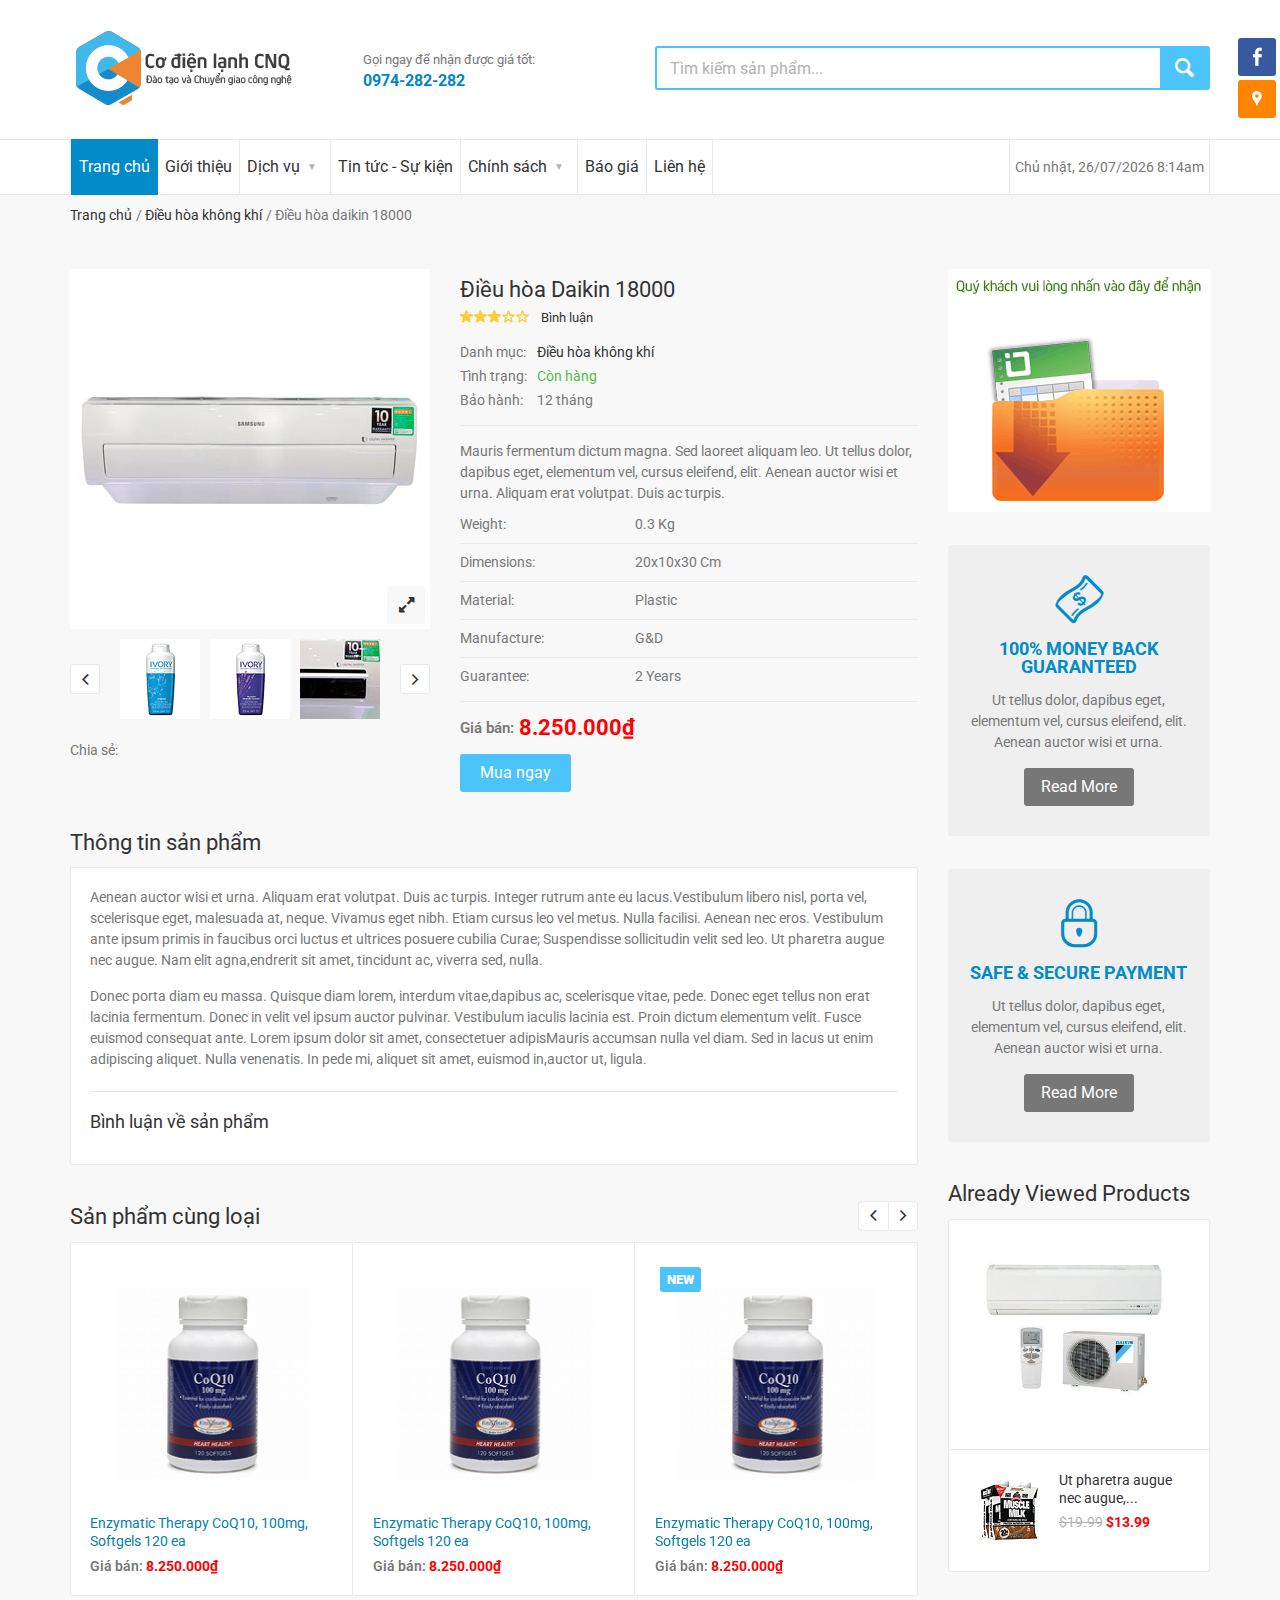
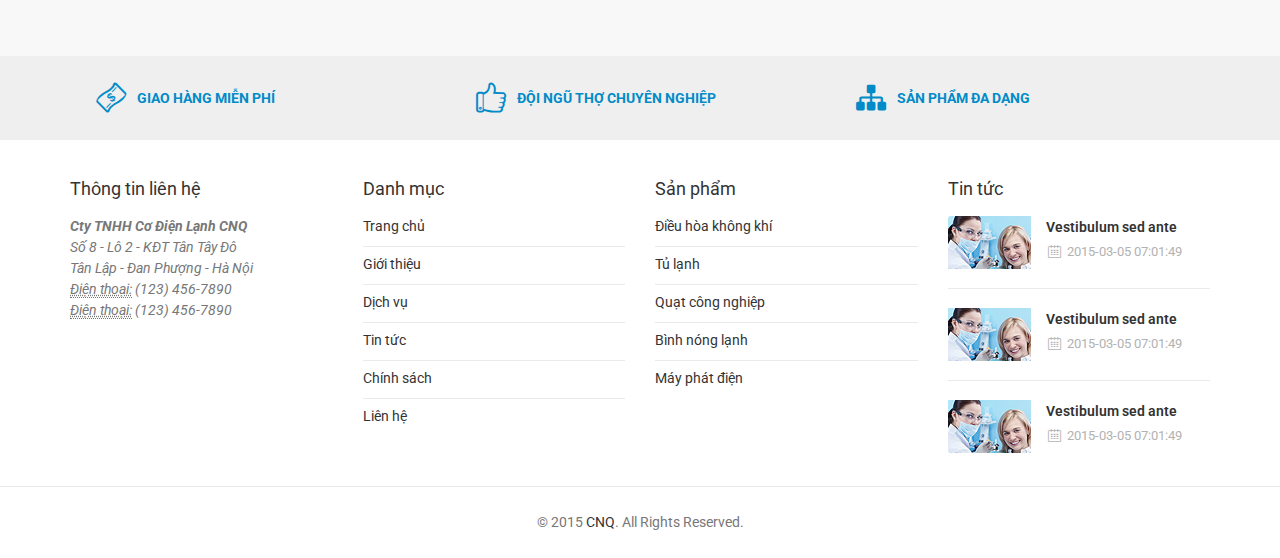
==== product.html @ ca193f4f "update" ====
<!doctype html>
<html lang="en">
    <head>
        <!-- Basic page needs
        ============================================ -->
        <title>Cơ điện lạnh CNQ | Home</title>
        <meta charset="utf-8">
        <meta name="author" content="">
        <meta name="description" content="">
        <meta name="keywords" content="">

        <!-- Mobile specific metas
        ============================================ -->
        <meta name="viewport" content="width=device-width, initial-scale=1.0, maximum-scale=1.0, user-scalable=no">

        <!-- Favicon
        ============================================ -->
        <link rel="shortcut icon" type="image/x-icon" href="images/fav_icon.ico">

        <!-- Google web fonts
        ============================================ -->
        <link href='http://fonts.googleapis.com/css?family=Roboto:400,400italic,300,300italic,700,700italic,900,900italic' rel='stylesheet' type='text/css'>

        <!-- Libs CSS
        ============================================ -->
        <link rel="stylesheet" href="css/animate.css">
        <link rel="stylesheet" href="css/bootstrap.min.css">

        <!-- Theme CSS
        ============================================ -->
        <link rel="stylesheet" href="js/rs-plugin/css/settings.css">
        <link rel="stylesheet" href="js/owlcarousel/owl.carousel.css">
        <link rel="stylesheet" href="js/arcticmodal/jquery.arcticmodal.css">
        <link rel="stylesheet" href="js/fancybox/source/jquery.fancybox.css">
        <link rel="stylesheet" href="js/fancybox/source/helpers/jquery.fancybox-thumbs.css">
        <link rel="stylesheet" href="js/arcticmodal/jquery.arcticmodal.css">
        <link rel="stylesheet" href="js/owlcarousel/owl.carousel.css">
        <link rel="stylesheet" href="css/style.css">
        <link rel="stylesheet" href="css/fontello.css">
        <!-- JS Libs
        ============================================ -->
        <script src="js/jquery-2.1.1.min.js"></script>
        <script src="js/queryloader2.min.js"></script>

        <script src="js/modernizr.js"></script>

        <!-- Old IE stylesheet
        ============================================ -->
        <!--[if lte IE 9]>
                <link rel="stylesheet" type="text/css" href="css/oldie.css">
        <![endif]-->
    </head>
    <body class="front_page promo_popup">
        <!-- - - - - - - - - - - - - - Cookie Message - - - - - - - - - - - - - - - - -->
        <!--		<div class="cookie_message">
                                <div class="container">
                                        <div class="on_the_sides">
                                                <div class="left_side">Please note this website requires cookies in order to function correctly, they do not store any specific information about your personally.</div>
                                                <div class="right_side">
                                                        <div class="buttons_row">
                                                                <a href="#" class="button_blue accept_cookie">Accept Cookies</a>
                                                                <a href="#" class="button_dark_grey">Read More</a>
                                                        </div>
                                                </div>
                                        </div>
                                </div>
                        </div>-->
        <!-- - - - - - - - - - - - - - End of Cookie Message - - - - - - - - - - - - - - - - -->
        <!-- - - - - - - - - - - - - - Old ie alert message - - - - - - - - - - - - - - - - -->
        <!--[if lt IE 9]>
                <div class="ie_alert_message">
                        <div class="container">
                                <div class="on_the_sides">
                                        <div class="left_side">
                                                <i class="icon-attention-5"></i> <span class="bold">Attention!</span> This page may not display correctly. You are using an outdated version of Internet Explorer. For a faster, safer browsing experience.</span>
                                        </div>
                                        <div class="right_side">
                                                <a target="_blank" href="http://windows.microsoft.com/en-US/internet-explorer/products/ie/home?ocid=ie6_countdown_bannercode" class="button_black">Update Now!</a>
                                        </div>
                                </div>
                        </div>
                </div>
        <![endif]-->
        <!-- - - - - - - - - - - - - - End of old ie alert message - - - - - - - - - - - - - - - - -->
        <!-- - - - - - - - - - - - - - Main Wrapper - - - - - - - - - - - - - - - - -->
        <div class="wide_layout">
            <!-- - - - - - - - - - - - - - Header - - - - - - - - - - - - - - - - -->
            <header id="header" class="type_6">
                <!-- - - - - - - - - - - - - - Bottom part - - - - - - - - - - - - - - - - -->
                <div class="bottom_part">
                    <div class="container">
                        <div class="row">
                            <div class="main_header_row">
                                <div class="col-sm-3">
                                    <!-- - - - - - - - - - - - - - Logo - - - - - - - - - - - - - - - - -->
                                    <a href="index.html" class="logo">
                                        <img src="images/logo.png" alt="">
                                    </a>
                                    <!-- - - - - - - - - - - - - - End of logo - - - - - - - - - - - - - - - - -->
                                </div><!--/ [col]-->
                                <div class="col-sm-3">
                                    <!-- - - - - - - - - - - - - - Call to action - - - - - - - - - - - - - - - - -->
                                    <div class="call_us">
                                        <span>Gọi ngay để nhận được giá tốt:</span> <b>0974-282-282</b>
                                    </div><!--/ .call_us-->
                                    <!-- - - - - - - - - - - - - - End call to action - - - - - - - - - - - - - - - - -->
                                </div><!--/ [col]-->
                                <div class="col-sm-6">
                                    <!-- - - - - - - - - - - - - - Search form - - - - - - - - - - - - - - - - -->
                                    <form class="clearfix search">
                                        <input type="text" name="" tabindex="1" placeholder="Tìm kiếm sản phẩm..." class="alignleft">
                                        <div class="search_category alignleft"></div>
                                        <button class="button_blue def_icon_btn alignleft"></button>
                                    </form><!--/ #search-->
                                    <!-- - - - - - - - - - - - - - End search form - - - - - - - - - - - - - - - - -->
                                </div><!--/ [col]-->
                            </div><!--/ .main_header_row-->
                        </div><!--/ .row-->
                    </div><!--/ .container-->
                </div><!--/ .bottom_part -->
                <!-- - - - - - - - - - - - - - End of bottom part - - - - - - - - - - - - - - - - -->
                <!-- - - - - - - - - - - - - - Main navigation wrapper - - - - - - - - - - - - - - - - -->
                <div id="main_navigation_wrap">
                    <div class="container">
                        <div class="row">
                            <div class="col-xs-12">
                                <!-- - - - - - - - - - - - - - Sticky container - - - - - - - - - - - - - - - - -->
                                <div class="sticky_inner type_2">
                                    <!-- - - - - - - - - - - - - - Navigation item - - - - - - - - - - - - - - - - -->
                                    <!-- - - - - - - - - - - - - - End of navigation item - - - - - - - - - - - - - - - - -->
                                    <!-- - - - - - - - - - - - - - Navigation item - - - - - - - - - - - - - - - - -->
                                    <div class="nav_item">
                                        <nav class="main_navigation">
                                            <ul>
                                                <li class="current"><a href="index.html">Trang chủ</a></li>
                                                <li><a href="about.html">Giới thiệu</a></li>
                                                <li class="has_submenu">
                                                    <a href="index.html">Dịch vụ</a>
                                                    <!-- - - - - - - - - - - - - - Submenu (level 2) - - - - - - - - - - - - - - - - -->
                                                    <ul class="theme_menu submenu">
                                                        <li><a href="index.html">Tư vấn kỹ thuật</a></li>
                                                        <li><a href="index.html">Sửa chữa</a></li>
                                                    </ul>
                                                    <!-- - - - - - - - - - - - - - End submenu (level 2) - - - - - - - - - - - - - - - - -->
                                                </li>
                                                <li><a href="#">Tin tức - Sự kiện</a></li>
                                                <li class="has_submenu">
                                                    <a href="index.html">Chính sách</a>
                                                    <!-- - - - - - - - - - - - - - Submenu (level 2) - - - - - - - - - - - - - - - - -->
                                                    <ul class="theme_menu submenu">
                                                        <li><a href="index.html">Bảo hành</a></li>
                                                        <li><a href="index.html">Vận chuyển</a></li>
                                                        <li><a href="index.html">Báo giá lắp đặt</a></li>
                                                    </ul>
                                                    <!-- - - - - - - - - - - - - - End submenu (level 2) - - - - - - - - - - - - - - - - -->
                                                </li>
                                                <li><a href="#">Báo giá</a></li>
                                                <li><a href="#">Liên hệ</a></li>
                                            </ul>
                                        </nav><!--/ .main_navigation-->

                                    </div>
                                    <div class="nav_item date-block">
                                        <span id="date"></span>
                                    </div><!-- / .nav_item-->
                                    <!-- - - - - - - - - - - - - - End of navigation item - - - - - - - - - - - - - - - - -->
                                    <!-- - - - - - - - - - - - - - Navigation item - - - - - - - - - - - - - - - - -->
                                    <!--                                    <div class="nav_item size_4">
                                                                            <a href="#" class="wishlist_button" data-amount="7"></a>
                                                                        </div>/ .nav_item-->
                                    <!-- - - - - - - - - - - - - - End of main navigation - - - - - - - - - - - - - - - - -->
                                    <!-- - - - - - - - - - - - - - Navigation item - - - - - - - - - - - - - - - - -->
                                    <!--                                    <div class="nav_item size_3">
                                                                            <button id="open_shopping_cart" class="open_button" data-amount="3">
                                                                                <b class="title">My Cart</b>
                                                                                <b class="total_price">$999.00</b>
                                                                            </button>
                                    <!--- - - - - - - - - - - - - Products list - - - - - - - - - - - - - - - - 
                                   <div class="shopping_cart dropdown">
                                       <div class="animated_item">
                                           <p class="title">Recently added item(s)</p>
                                    <!--- - - - - - - - - - - - - Product - - - - - - - - - - - - - - - - 
                                   <div class="clearfix sc_product">
                                       <a href="#" class="product_thumb"><img src="images/sc_img_1.jpg" alt=""></a>
                                       <a href="#" class="product_name">Natural Factors PGX Daily Ultra Matrix...</a>
                                       <p>1 x $499.00</p>
                                       <button class="close"></button>
                                   </div>/ .clearfix.sc_product
                                    <!--- - - - - - - - - - - - - End of product - - - - - - - - - - - - - - - - 
                               </div>/ .animated_item
                               <div class="animated_item">
                                    - - - - - - - - - - - - - Product - - - - - - - - - - - - - - - - 
                                   <div class="clearfix sc_product">
                                       <a href="#" class="product_thumb"><img src="images/sc_img_2.jpg" alt=""></a>
                                       <a href="#" class="product_name">Oral-B Glide Pro-Health Floss...</a>
                                       <p>1 x $499.00</p>
                                       <button class="close"></button>
                                   </div>/ .clearfix.sc_product
                                    <!--- - - - - - - - - - - - - End of product - - - - - - - - - - - - - - - - 
                               </div>/ .animated_item
                               <div class="animated_item">
                                   <a href="#" class="button_grey">View Cart</a>
                                   <a href="#" class="button_blue">Checkout</a>
                               </div>/ .animated_item

                           </div>/ .shopping_cart.dropdown
                                    <!--- - - - - - - - - - - - - End of products list - - - - - - - - - - - - - - - - 
                               </div>/ .nav_item-->
                                    <!-- - - - - - - - - - - - - - End of navigation item - - - - - - - - - - - - - - - - -->
                                </div><!--/ .sticky_inner -->
                                <!-- - - - - - - - - - - - - - End of sticky container - - - - - - - - - - - - - - - - -->
                            </div><!--/ [col]-->
                        </div><!--/ .row-->
                    </div><!--/ .container-->
                </div><!--/ .main_navigation_wrap-->
                <!-- - - - - - - - - - - - - - End of main navigation wrapper - - - - - - - - - - - - - - - - -->
            </header>
            <!-- - - - - - - - - - - - - - End Header - - - - - - - - - - - - - - - - -->
            <!-- - - - - - - - - - - - - - Page Wrapper - - - - - - - - - - - - - - - - -->
            <div class="secondary_page_wrapper">
                <div class="container">
                    <!-- - - - - - - - - - - - - - Breadcrumbs - - - - - - - - - - - - - - - - -->
                    <ul class="breadcrumbs">
                        <li><a href="index.html">Trang chủ</a></li>
                        <li><a href="#">Điều hòa không khí</a></li>
                        <li>Điều hòa daikin 18000</li>
                    </ul>
                    <!-- - - - - - - - - - - - - - End of breadcrumbs - - - - - - - - - - - - - - - - -->
                    <div class="row">
                        <main class="col-md-9 col-sm-8">
                            <!-- - - - - - - - - - - - - - Product images & description - - - - - - - - - - - - - - - - -->
                            <section class="section_offset">
                                <div class="clearfix">
                                    <!-- - - - - - - - - - - - - - Product image column - - - - - - - - - - - - - - - - -->
                                    <div class="single_product">
                                        <!-- - - - - - - - - - - - - - Image preview container - - - - - - - - - - - - - - - - -->
                                        <div class="image_preview_container">
                                            <img id="img_zoom" data-zoom-image="images/qv_large_1.JPG" src="images/qv_img_1.jpg" alt="">
                                            <button class="button_grey_2 icon_btn middle_btn open_qv"><i class="icon-resize-full-6"></i></button>
                                        </div><!--/ .image_preview_container-->
                                        <!-- - - - - - - - - - - - - - End of image preview container - - - - - - - - - - - - - - - - -->
                                        <!-- - - - - - - - - - - - - - Prodcut thumbs carousel - - - - - - - - - - - - - - - - -->
                                        <div class="product_preview">
                                            <div class="owl_carousel" id="thumbnails">
                                                <a href="#" data-image="images/qv_img_1.jpg" data-zoom-image="images/qv_large_1.JPG">
                                                    <img src="images/qv_thumb_1.jpg" data-large-image="images/qv_img_1.jpg" alt="">
                                                </a>
                                                <a href="#" data-image="images/qv_img_2.jpg" data-zoom-image="images/qv_large_2.jpg">
                                                    <img src="images/qv_thumb_2.jpg" data-large-image="images/qv_img_2.jpg" alt="">
                                                </a>
                                                <a href="#" data-image="images/qv_img_3.jpg" data-zoom-image="images/qv_large_3.jpg">
                                                    <img src="images/qv_thumb_3.jpg" data-large-image="images/qv_img_3.jpg" alt="">
                                                </a>
                                                <a href="#" data-image="images/qv_img_4.jpg" data-zoom-image="images/qv_large_4.JPG">
                                                    <img src="images/qv_thumb_4.jpg" data-large-image="images/qv_img_4.jpg" alt="">
                                                </a>
                                            </div><!--/ .owl-carousel-->
                                        </div><!--/ .product_preview-->
                                        <!-- - - - - - - - - - - - - - End of prodcut thumbs carousel - - - - - - - - - - - - - - - - -->

                                        <!-- - - - - - - - - - - - - - Share - - - - - - - - - - - - - - - - -->
                                        <div class="v_centered">
                                            <span class="title">Chia sẻ:</span>
                                            <div class="addthis_widget_container">
                                                <!-- AddThis Button BEGIN -->
                                                <div class="addthis_toolbox addthis_default_style addthis_32x32_style">
                                                    <a class="addthis_button_preferred_1"></a>
                                                    <a class="addthis_button_preferred_2"></a>
                                                    <a class="addthis_button_preferred_3"></a>
                                                    <a class="addthis_button_preferred_4"></a>
                                                    <a class="addthis_button_compact"></a>
                                                    <a class="addthis_counter addthis_bubble_style"></a>
                                                </div>
                                                <!-- AddThis Button END -->
                                            </div>
                                        </div>
                                        <!-- - - - - - - - - - - - - - End of share - - - - - - - - - - - - - - - - -->
                                    </div>
                                    <!-- - - - - - - - - - - - - - End of product image column - - - - - - - - - - - - - - - - -->

                                    <!-- - - - - - - - - - - - - - Product description column - - - - - - - - - - - - - - - - -->
                                    <div class="single_product_description">
                                        <h3 class="offset_title"><a href="#">Điều hòa Daikin 18000</a></h3>
                                        <!-- - - - - - - - - - - - - - Page navigation - - - - - - - - - - - - - - - - -->

                                        <!-- - - - - - - - - - - - - - End of page navigation - - - - - - - - - - - - - - - - -->

                                        <div class="description_section v_centered">
                                            <!-- - - - - - - - - - - - - - Product rating - - - - - - - - - - - - - - - - -->
                                            <ul class="rating">
                                                <li class="active"></li>
                                                <li class="active"></li>
                                                <li class="active"></li>
                                                <li></li>
                                                <li></li>
                                            </ul>
                                            <!-- - - - - - - - - - - - - - End of product rating - - - - - - - - - - - - - - - - -->
                                            <!-- - - - - - - - - - - - - - Reviews menu - - - - - - - - - - - - - - - - -->
                                            <ul class="topbar">
                                                <li><a href="#comment">Bình luận</a></li>
                                            </ul>
                                            <!-- - - - - - - - - - - - - - End of reviews menu - - - - - - - - - - - - - - - - -->
                                        </div>
                                        <div class="description_section">
                                            <table class="product_info">
                                                <tbody>
                                                    <tr>
                                                        <td>Danh mục: </td>
                                                        <td><a href="#">Điều hòa không khí</a></td>
                                                    </tr>
                                                    <tr>
                                                        <td>Tình trạng: </td>
                                                        <td><span class="in_stock">Còn hàng</span></td>
                                                    </tr>
                                                    <tr>
                                                        <td>Bảo hành: </td>
                                                        <td><span>12 tháng</span></td>
                                                    </tr>
                                                </tbody>
                                            </table>
                                        </div>
                                        <hr>
                                        <div class="description_section">
                                            <p>Mauris fermentum dictum magna. Sed laoreet aliquam leo. Ut tellus dolor, dapibus eget, elementum vel, cursus eleifend, elit. Aenean auctor wisi et urna. Aliquam erat volutpat. Duis ac turpis.</p>
                                            <ul class="specifications">
                                                <li><span>Weight:</span>0.3 Kg</li>
                                                <li><span>Dimensions:</span>20x10x30 Cm</li>
                                                <li><span>Material:</span>Plastic</li>
                                                <li><span>Manufacture:</span>G&amp;D</li>
                                                <li><span>Guarantee:</span>2 Years</li>
                                            </ul>
                                        </div>
                                        <hr>
                                        <p class="product_price bold"><span>Giá bán:</span> <b>8.250.000₫</b></p>

                                        <!-- - - - - - - - - - - - - - Product actions - - - - - - - - - - - - - - - - -->

                                        <div class="buttons_row">
                                            <button class="button_blue middle_btn">Mua ngay</button>
                                        </div>
                                        <!-- - - - - - - - - - - - - - End of product actions - - - - - - - - - - - - - - - - -->
                                    </div>
                                    <!-- - - - - - - - - - - - - - End of product description column - - - - - - - - - - - - - - - - -->
                                </div>
                            </section><!--/ .section_offset -->
                            <!-- - - - - - - - - - - - - - End of product images & description - - - - - - - - - - - - - - - - -->

                            <!-- - - - - - - - - - - - - - Tabs - - - - - - - - - - - - - - - - -->
                            <div class="section_offset">
                                <div class="tabs type_2">
                                    <!-- - - - - - - - - - - - - - Navigation of tabs - - - - - - - - - - - - - - - - -->
                                    <h3>Thông tin sản phẩm</h3>
                                    <!-- - - - - - - - - - - - - - End navigation of tabs - - - - - - - - - - - - - - - - -->
                                    <!-- - - - - - - - - - - - - - Tabs container - - - - - - - - - - - - - - - - -->
                                    <div class="tab_containers_wrap">
                                        <!-- - - - - - - - - - - - - - Tab - - - - - - - - - - - - - - - - -->
                                        <div id="tab-1" class="tab_container">
                                            <p>Aenean auctor wisi et urna. Aliquam erat volutpat. Duis ac turpis. Integer rutrum ante eu lacus.Vestibulum libero nisl, porta vel, scelerisque eget, malesuada at, neque. Vivamus eget nibh. Etiam cursus leo vel metus. Nulla facilisi. Aenean nec eros. Vestibulum ante ipsum primis in faucibus orci luctus et ultrices posuere cubilia Curae; Suspendisse sollicitudin velit sed leo. Ut pharetra augue nec augue. Nam elit agna,endrerit sit amet, tincidunt ac, viverra sed, nulla.</p>
                                            <p>Donec porta diam eu massa. Quisque diam lorem, interdum vitae,dapibus ac, scelerisque vitae, pede. Donec eget tellus non erat lacinia fermentum. Donec in velit vel ipsum auctor pulvinar. Vestibulum iaculis lacinia est. Proin dictum elementum velit. Fusce euismod consequat ante. Lorem ipsum dolor sit amet, consectetuer adipisMauris accumsan nulla vel diam. Sed in lacus ut enim adipiscing aliquet. Nulla venenatis. In pede mi, aliquet sit amet, euismod in,auctor ut, ligula. </p>
                                            <br/>
                                            <hr>
                                            <br/>

                                            <div class="comment" id="comment">
                                                <h4>Bình luận về sản phẩm</h4>
                                            </div>
                                        </div><!--/ #tab-1-->

                                        <!-- - - - - - - - - - - - - - End tab - - - - - - - - - - - - - - - - -->

                                        <!-- - - - - - - - - - - - - - Tab - - - - - - - - - - - - - - - - -->

                                    </div><!--/ .tab_containers_wrap -->

                                    <!-- - - - - - - - - - - - - - End of tabs containers - - - - - - - - - - - - - - - - -->

                                </div><!--/ .tabs-->

                            </div><!--/ .section_offset -->

                            <!-- - - - - - - - - - - - - - End of tabs - - - - - - - - - - - - - - - - -->

                            <section class="section_offset">
                                <h3 class="offset_title">Sản phẩm cùng loại</h3>
                                <div class="owl_carousel other_products">
                                    <!-- - - - - - - - - - - - - - Product - - - - - - - - - - - - - - - - -->
                                    <div class="product_item">
                                        <!-- - - - - - - - - - - - - - Thumbmnail - - - - - - - - - - - - - - - - -->
                                        <div class="image_wrap">
                                            <img src="images/product_img_6.jpg" alt="">
                                        </div><!--/. image_wrap-->
                                        <!-- - - - - - - - - - - - - - End thumbmnail - - - - - - - - - - - - - - - - -->
                                        <!-- - - - - - - - - - - - - - Product title & price - - - - - - - - - - - - - - - - -->
                                        <div class="description">
                                            <a href="#">Enzymatic Therapy CoQ10, 100mg, Softgels 120 ea</a>
                                            <div class="clearfix product_info">
                                                <p class="product_price bold align_left"><span>Giá bán:</span> <b>8.250.000₫</b></p>
                                            </div>
                                        </div>
                                        <!-- - - - - - - - - - - - - - End of product title & price - - - - - - - - - - - - - - - - -->
                                    </div><!--/ .product_item-->
                                    <!-- - - - - - - - - - - - - - End product - - - - - - - - - - - - - - - - -->

                                    <!-- - - - - - - - - - - - - - Product - - - - - - - - - - - - - - - - -->
                                    <div class="product_item">
                                        <!-- - - - - - - - - - - - - - Thumbmnail - - - - - - - - - - - - - - - - -->
                                        <div class="image_wrap">
                                            <img src="images/product_img_6.jpg" alt="">
                                        </div><!--/. image_wrap-->
                                        <!-- - - - - - - - - - - - - - End thumbmnail - - - - - - - - - - - - - - - - -->
                                        <!-- - - - - - - - - - - - - - Product title & price - - - - - - - - - - - - - - - - -->
                                        <div class="description">
                                            <a href="#">Enzymatic Therapy CoQ10, 100mg, Softgels 120 ea</a>
                                            <div class="clearfix product_info">
                                                <p class="product_price bold align_left"><span>Giá bán:</span> <b>8.250.000₫</b></p>
                                            </div>
                                        </div>
                                        <!-- - - - - - - - - - - - - - End of product title & price - - - - - - - - - - - - - - - - -->
                                    </div><!--/ .product_item-->
                                    <!-- - - - - - - - - - - - - - End product - - - - - - - - - - - - - - - - -->

                                    <!-- - - - - - - - - - - - - - Product - - - - - - - - - - - - - - - - -->
                                    <div class="product_item">
                                        <!-- - - - - - - - - - - - - - Thumbmnail - - - - - - - - - - - - - - - - -->
                                        <div class="image_wrap">
                                            <img src="images/product_img_6.jpg" alt="">
                                        </div><!--/. image_wrap-->
                                        <!-- - - - - - - - - - - - - - End thumbmnail - - - - - - - - - - - - - - - - -->
                                        <div class="label_new">New</div>
                                        <!-- - - - - - - - - - - - - - Product title & price - - - - - - - - - - - - - - - - -->
                                        <div class="description">
                                            <a href="#">Enzymatic Therapy CoQ10, 100mg, Softgels 120 ea</a>
                                            <div class="clearfix product_info">
                                                <p class="product_price bold align_left"><span>Giá bán:</span> <b>8.250.000₫</b></p>
                                            </div>
                                        </div>
                                        <!-- - - - - - - - - - - - - - End of product title & price - - - - - - - - - - - - - - - - -->
                                    </div><!--/ .product_item-->
                                    <!-- - - - - - - - - - - - - - End product - - - - - - - - - - - - - - - - -->

                                    <!-- - - - - - - - - - - - - - Product - - - - - - - - - - - - - - - - -->
                                    <div class="product_item">
                                        <!-- - - - - - - - - - - - - - Thumbmnail - - - - - - - - - - - - - - - - -->
                                        <div class="image_wrap">
                                            <img src="images/product_img_6.jpg" alt="">
                                        </div><!--/. image_wrap-->
                                        <!-- - - - - - - - - - - - - - End thumbmnail - - - - - - - - - - - - - - - - -->
                                        <div class="label_new">New</div>
                                        <!-- - - - - - - - - - - - - - Product title & price - - - - - - - - - - - - - - - - -->
                                        <div class="description">
                                            <a href="#">Enzymatic Therapy CoQ10, 100mg, Softgels 120 ea</a>
                                            <div class="clearfix product_info">
                                                <p class="product_price bold align_left"><span>Giá bán:</span> <b>8.250.000₫</b></p>
                                            </div>
                                        </div>
                                        <!-- - - - - - - - - - - - - - End of product title & price - - - - - - - - - - - - - - - - -->
                                    </div><!--/ .product_item-->
                                    <!-- - - - - - - - - - - - - - End product - - - - - - - - - - - - - - - - -->

                                    <!-- - - - - - - - - - - - - - Product - - - - - - - - - - - - - - - - -->
                                    <div class="product_item">
                                        <!-- - - - - - - - - - - - - - Thumbmnail - - - - - - - - - - - - - - - - -->
                                        <div class="image_wrap">
                                            <img src="images/product_img_6.jpg" alt="">
                                        </div><!--/. image_wrap-->
                                        <!-- - - - - - - - - - - - - - End thumbmnail - - - - - - - - - - - - - - - - -->
                                        <div class="label_new">New</div>
                                        <!-- - - - - - - - - - - - - - Product title & price - - - - - - - - - - - - - - - - -->
                                        <div class="description">
                                            <a href="#">Enzymatic Therapy CoQ10, 100mg, Softgels 120 ea</a>
                                            <div class="clearfix product_info">
                                                <p class="product_price bold align_left"><span>Giá bán:</span> <b>8.250.000₫</b></p>
                                            </div>
                                        </div>
                                        <!-- - - - - - - - - - - - - - End of product title & price - - - - - - - - - - - - - - - - -->
                                    </div><!--/ .product_item-->
                                    <!-- - - - - - - - - - - - - - End product - - - - - - - - - - - - - - - - -->

                                    <!-- - - - - - - - - - - - - - Product - - - - - - - - - - - - - - - - -->
                                    <div class="product_item">
                                        <!-- - - - - - - - - - - - - - Thumbmnail - - - - - - - - - - - - - - - - -->
                                        <div class="image_wrap">
                                            <img src="images/product_img_6.jpg" alt="">
                                        </div><!--/. image_wrap-->
                                        <!-- - - - - - - - - - - - - - End thumbmnail - - - - - - - - - - - - - - - - -->
                                        <div class="label_new">New</div>
                                        <!-- - - - - - - - - - - - - - Product title & price - - - - - - - - - - - - - - - - -->
                                        <div class="description">
                                            <a href="#">Enzymatic Therapy CoQ10, 100mg, Softgels 120 ea</a>
                                            <div class="clearfix product_info">
                                                <p class="product_price bold align_left"><span>Giá bán:</span> <b>8.250.000₫</b></p>
                                            </div>
                                        </div>
                                        <!-- - - - - - - - - - - - - - End of product title & price - - - - - - - - - - - - - - - - -->
                                    </div><!--/ .product_item-->
                                    <!-- - - - - - - - - - - - - - End product - - - - - - - - - - - - - - - - -->
                                </div><!--/ .owl_carousel -->
                            </section><!--/ .section_offset -->
                        </main><!--/ [col]-->
                        <aside class="col-md-3 col-sm-4">
                            <div class="section_offset animated transparent" data-animation="fadeInDown">
                                <a href="#">
                                    <img src="images/baogia.gif" alt="">
                                </a>
                            </div>
                            <!-- - - - - - - - - - - - - - Infoblock - - - - - - - - - - - - - - - - -->

                            <div class="section_offset">
                                <section class="infoblock type_2">
                                    <i class="icon-money"></i>
                                    <h4 class="caption"><b>100% Money Back Guaranteed</b></h4>
                                    <p>Ut tellus dolor, dapibus eget, elementum vel, cursus eleifend, elit. Aenean auctor wisi et urna.</p>
                                    <a href="#" class="button_dark_grey middle_btn">Read More</a>
                                </section><!--/ .infoblock.type_2-->
                            </div>
                            <!-- - - - - - - - - - - - - - End infoblock - - - - - - - - - - - - - - - - -->

                            <!-- - - - - - - - - - - - - - Infoblock - - - - - - - - - - - - - - - - -->

                            <div class="section_offset">

                                <section class="infoblock type_2">

                                    <i class="icon-lock"></i>

                                    <h4 class="caption"><b>Safe &amp; Secure Payment</b></h4>

                                    <p>Ut tellus dolor, dapibus eget, elementum vel, cursus eleifend, elit. Aenean auctor wisi et urna.</p>

                                    <a href="#" class="button_dark_grey middle_btn">Read More</a>

                                </section><!--/ .infoblock.type_2-->

                            </div>

                            <!-- - - - - - - - - - - - - - End infoblock - - - - - - - - - - - - - - - - -->

                            <!-- - - - - - - - - - - - - - Already viewed products - - - - - - - - - - - - - - - - -->

                            <section class="section_offset">

                                <h3>Already Viewed Products</h3>

                                <ul class="products_list_widget">

                                    <!-- - - - - - - - - - - - - - Product - - - - - - - - - - - - - - - - -->

                                    <li>

                                        <a href="#" class="product_thumb">

                                            <img src="images/product_thumb_4.jpg" alt="">

                                        </a>

                                        <div class="wrapper">

                                            <a href="#" class="product_title">Adipiscing aliquet sed in lacus...</a>

                                            <div class="clearfix product_info">

                                                <p class="product_price alignleft"><b>$5.99</b></p>

                                                <!-- - - - - - - - - - - - - - Product rating - - - - - - - - - - - - - - - - -->

                                                <ul class="rating alignright">

                                                    <li class="active"></li>
                                                    <li class="active"></li>
                                                    <li class="active"></li>
                                                    <li class="active"></li>
                                                    <li></li>

                                                </ul>

                                                <!-- - - - - - - - - - - - - - End of product rating - - - - - - - - - - - - - - - - -->

                                            </div>

                                        </div>

                                    </li>

                                    <!-- - - - - - - - - - - - - - End of product - - - - - - - - - - - - - - - - -->

                                    <!-- - - - - - - - - - - - - - Product - - - - - - - - - - - - - - - - -->

                                    <li>

                                        <a href="#" class="product_thumb">

                                            <img src="images/product_thumb_11.jpg" alt="">

                                        </a>

                                        <div class="wrapper">

                                            <a href="#" class="product_title">Ut pharetra augue nec augue,...</a>

                                            <div class="clearfix product_info">

                                                <p class="product_price alignleft"><s>$19.99</s> <b>$13.99</b></p>

                                            </div>

                                        </div>

                                    </li>

                                    <!-- - - - - - - - - - - - - - End of product - - - - - - - - - - - - - - - - -->

                                </ul><!--/ .list_of_products-->

                            </section>

                            <!-- - - - - - - - - - - - - - End of already viewed products - - - - - - - - - - - - - - - - -->

                        </aside><!--/ [col]-->

                    </div><!--/ .row-->

                </div><!--/ .container-->

            </div><!--/ .page_wrapper-->

            <!-- - - - - - - - - - - - - - End Page Wrapper - - - - - - - - - - - - - - - - -->
            <!-- - - - - - - - - - - - - - End Page Wrapper - - - - - - - - - - - - - - - - -->
            <!-- - - - - - - - - - - - - - Footer - - - - - - - - - - - - - - - - -->
            <footer id="footer">
                <div class="container">
                    <!-- - - - - - - - - - - - - - Infoblocks - - - - - - - - - - - - - - - - -->
                    <div class="infoblocks_container">
                        <ul class="infoblocks_wrap">
                            <li>
                                <a href="#" class="infoblock type_1">
                                    <i class="icon-money"></i>
                                    <span class="caption"><b>Giao hàng miễn phí</b></span>
                                </a><!--/ .infoblock-->
                            </li>
                            <li>
                                <a href="#" class="infoblock type_1">
                                    <i class="icon-thumbs-up-1"></i>
                                    <span class="caption"><b>Đội ngũ thợ chuyên nghiệp</b></span>
                                </a><!--/ .infoblock-->
                            </li>
                            <li>
                                <a href="#" class="infoblock type_1">
                                    <i class="icon-sitemap"></i>
                                    <span class="caption"><b>Sản phẩm đa dạng</b></span>
                                </a><!--/ .infoblock-->
                            </li>
                        </ul><!--/ .infoblocks_wrap.section_offset.clearfix-->
                    </div><!--/ .infoblocks_container -->
                    <!-- - - - - - - - - - - - - - End of infoblocks - - - - - - - - - - - - - - - - -->
                </div><!--/ .container -->
                <!-- - - - - - - - - - - - - - Footer section- - - - - - - - - - - - - - - - -->
                <div class="footer_section">
                    <div class="container">
                        <div class="row">
                            <div class="col-md-3 col-sm-6">
                                <!-- - - - - - - - - - - - - - About us widget- - - - - - - - - - - - - - - - -->
                                <section class="widget">
                                    <h4>Thông tin liên hệ</h4>
                                    <address>
                                        <strong>Cty TNHH Cơ Điện Lạnh CNQ</strong><br>
                                        Số 8 - Lô 2 - KĐT Tân Tây Đô<br>
                                        Tân Lập - Đan Phượng - Hà Nội<br>
                                        <abbr title="Điện thoại">Điện thoại:</abbr> (123) 456-7890<br/>
                                        <abbr title="Điện thoại">Điện thoại:</abbr> (123) 456-7890
                                    </address>
                                </section>
                                <!-- - - - - - - - - - - - - - End of about us widget - - - - - - - - - - - - - - - - -->
                            </div><!--/ [col]-->

                            <div class="col-md-3 col-sm-6">
                                <!-- - - - - - - - - - - - - - Information widget - - - - - - - - - - - - - - - - -->
                                <section class="widget">
                                    <h4>Danh mục</h4>
                                    <ul class="list_of_links">
                                        <li><a href="#">Trang chủ</a></li>
                                        <li><a href="#">Giới thiệu</a></li>
                                        <li><a href="#">Dịch vụ</a></li>
                                        <li><a href="#">Tin tức</a></li>
                                        <li><a href="#">Chính sách</a></li>
                                        <li><a href="#">Liên hệ</a></li>
                                    </ul>
                                </section><!--/ .widget-->
                                <!-- - - - - - - - - - - - - - End of information widget - - - - - - - - - - - - - - - - -->
                            </div><!--/ [col]-->
                            <div class="col-md-3 col-sm-6">
                                <!-- - - - - - - - - - - - - - Extras widget - - - - - - - - - - - - - - - - -->
                                <section class="widget">
                                    <h4>Sản phẩm</h4>
                                    <ul class="list_of_links">
                                        <li><a href="#">Điều hòa không khí</a></li>
                                        <li><a href="#">Tủ lạnh</a></li>
                                        <li><a href="#">Quạt công nghiệp</a></li>
                                        <li><a href="#">Bình nóng lạnh</a></li>
                                        <li><a href="#">Máy phát điện</a></li>
                                    </ul>
                                </section><!--/ .widget-->
                                <!-- - - - - - - - - - - - - - End of extras widget - - - - - - - - - - - - - - - - -->
                            </div><!--/ [col]-->

                            <div class="col-md-3 col-sm-6">
                                <!-- - - - - - - - - - - - - - Blog widget - - - - - - - - - - - - - - - - -->
                                <section class="widget">
                                    <h4>Tin tức</h4>
                                    <ul class="list_of_entries">
                                        <!-- - - - - - - - - - - - - - Entry - - - - - - - - - - - - - - - - -->
                                        <li>
                                            <article class="entry">
                                                <!-- - - - - - - - - - - - - - Thumbnail - - - - - - - - - - - - - - - - -->
                                                <a href="#" class="entry_thumb">
                                                    <img src="images/latest_news_thumb_1.jpg" alt="">
                                                </a>
                                                <!-- - - - - - - - - - - - - - End of thumbnail - - - - - - - - - - - - - - - - -->
                                                <div class="wrapper">
                                                    <h6 class="entry_title"><a href="#">Vestibulum sed ante</a></h6>
                                                    <!-- - - - - - - - - - - - - - Byline - - - - - - - - - - - - - - - - -->
                                                    <div class="entry_meta">
                                                        <span><i class="icon-calendar"></i> 2015-03-05 07:01:49</span>
                                                    </div><!--/ .entry_meta-->
                                                    <!-- - - - - - - - - - - - - - End of byline - - - - - - - - - - - - - - - - -->
                                                </div><!--/ .wrapper-->
                                            </article><!--/ .clearfix-->
                                        </li>
                                        <!-- - - - - - - - - - - - - - End of entry - - - - - - - - - - - - - - - - -->
                                        <!-- - - - - - - - - - - - - - Entry - - - - - - - - - - - - - - - - -->
                                        <li>
                                            <article class="entry">
                                                <!-- - - - - - - - - - - - - - Thumbnail - - - - - - - - - - - - - - - - -->
                                                <a href="#" class="entry_thumb">
                                                    <img src="images/latest_news_thumb_1.jpg" alt="">
                                                </a>
                                                <!-- - - - - - - - - - - - - - End of thumbnail - - - - - - - - - - - - - - - - -->
                                                <div class="wrapper">
                                                    <h6 class="entry_title"><a href="#">Vestibulum sed ante</a></h6>
                                                    <!-- - - - - - - - - - - - - - Byline - - - - - - - - - - - - - - - - -->
                                                    <div class="entry_meta">
                                                        <span><i class="icon-calendar"></i> 2015-03-05 07:01:49</span>
                                                    </div><!--/ .entry_meta-->
                                                    <!-- - - - - - - - - - - - - - End of byline - - - - - - - - - - - - - - - - -->
                                                </div><!--/ .wrapper-->
                                            </article><!--/ .clearfix-->
                                        </li>
                                        <!-- - - - - - - - - - - - - - End of entry - - - - - - - - - - - - - - - - -->
                                        <!-- - - - - - - - - - - - - - Entry - - - - - - - - - - - - - - - - -->
                                        <li>
                                            <article class="entry">
                                                <!-- - - - - - - - - - - - - - Thumbnail - - - - - - - - - - - - - - - - -->
                                                <a href="#" class="entry_thumb">
                                                    <img src="images/latest_news_thumb_1.jpg" alt="">
                                                </a>
                                                <!-- - - - - - - - - - - - - - End of thumbnail - - - - - - - - - - - - - - - - -->
                                                <div class="wrapper">
                                                    <h6 class="entry_title"><a href="#">Vestibulum sed ante</a></h6>
                                                    <!-- - - - - - - - - - - - - - Byline - - - - - - - - - - - - - - - - -->
                                                    <div class="entry_meta">
                                                        <span><i class="icon-calendar"></i> 2015-03-05 07:01:49</span>
                                                    </div><!--/ .entry_meta-->
                                                    <!-- - - - - - - - - - - - - - End of byline - - - - - - - - - - - - - - - - -->
                                                </div><!--/ .wrapper-->
                                            </article><!--/ .clearfix-->
                                        </li>
                                        <!-- - - - - - - - - - - - - - End of entry - - - - - - - - - - - - - - - - -->
                                    </ul>
                                </section><!--/ .widget-->
                                <!-- - - - - - - - - - - - - - End of blog widget - - - - - - - - - - - - - - - - -->
                            </div><!--/ [col]-->
                        </div><!--/ .row-->
                    </div><!--/ .container -->
                </div><!--/ .footer_section_2-->
                <!-- - - - - - - - - - - - - - End footer section- - - - - - - - - - - - - - - - -->
                <hr>
                <!-- - - - - - - - - - - - - - Footer section - - - - - - - - - - - - - - - - -->
                <div class="footer_section_3 align_center">
                    <div class="container">                    
                        <p class="copyright">&copy; 2015 <a href="index.html">CNQ</a>. All Rights Reserved.</p>
                    </div><!--/ .container -->
                </div><!--/ .footer_section-->
                <!-- - - - - - - - - - - - - - End footer section - - - - - - - - - - - - - - - - -->
            </footer>
            <!-- - - - - - - - - - - - - - End Footer - - - - - - - - - - - - - - - - -->
        </div><!--/ [layout]-->
        <!-- - - - - - - - - - - - - - End Main Wrapper - - - - - - - - - - - - - - - - -->
        <!-- - - - - - - - - - - - - - Social feeds - - - - - - - - - - - - - - - - -->
        <ul class="social_feeds">
            <!-- - - - - - - - - - - - - - Facebook - - - - - - - - - - - - - - - - -->
            <li>
                <button class="icon_btn middle_btn social_facebook open_"><i class="icon-facebook-1"></i></button>
                <section class="dropdown">
                    <div class="animated_item">
                        <h3 class="title">Join Us on Facebook</h3>
                    </div><!--/ .animated_item-->
                    <div class="animated_item">
                        <iframe src="http://www.facebook.com/plugins/likebox.php?href=http%3A%2F%2Fwww.facebook.com%2Fthemeforest&amp;width=235&amp;height=345&amp;colorscheme=light&amp;show_faces=true&amp;header=false&amp;stream=false&amp;show_border=false&amp;appId=438889712801266" style="border:none; overflow:hidden; width:235px; height:345px;"></iframe>
                    </div><!--/ .animated_item-->
                </section><!--/ .dropdown-->
            </li>
            <!-- - - - - - - - - - - - - - End of Facebook - - - - - - - - - - - - - - - - -->

            <!-- - - - - - - - - - - - - - Google map - - - - - - - - - - - - - - - - -->

            <li>
                <button class="icon_btn middle_btn social_gmap open_"><i class="icon-location-4"></i></button>
                <!--Location-->
                <section class="dropdown">
                    <div class="animated_item">
                        <h3 class="title">Địa chỉ</h3>
                    </div><!--/ .animated_item-->
                    <div class="animated_item">
                        <p class="c_info_location">Số 8 - Lô 2 - KĐT Tân Tây Đô<br>Tân Lập - Đan Phượng - Hà Nội.</p>
                        <div class="proportional_frame">
                            <iframe src="https://www.google.com/maps/embed?pb=!1m14!1m8!1m3!1d3024.238131852431!2d-74.006059!3d40.712773999999996!3m2!1i1024!2i768!4f13.1!3m3!1m2!1s0x89c258fda88cefb3%3A0x7f1e88758d210007!2z0J3RjNGOLdC50L7RgNC60YHQutC40Lkg0KHQuNGC0Lgt0YXQvtC70Ls!5e0!3m2!1sru!2sua!4v1415946524959" style="border:0"></iframe>
                        </div>
                        <ul class="c_info_list">
                            <li class="c_info_phone">0974-282-282</li>
                            <li class="c_info_mail"><a href="mailto:#">info@cnq.vn</a></li>
                            <li class="c_info_schedule">
                                <ul>
                                    <li>Thứ 2 - thứ 6: 8.00-20.00</li>
                                    <li>Thứ 7 - Chủ nhật: 9.00-15.00</li>
                                </ul>
                            </li>
                        </ul>
                    </div><!--/ .animated_item-->
                </section><!--/ .dropdown-->
            </li>

            <!-- - - - - - - - - - - - - - End google map - - - - - - - - - - - - - - - - -->

        </ul>

        <!-- - - - - - - - - - - - - - End Social feeds - - - - - - - - - - - - - - - - -->

        <!-- Include Libs & Plugins
        ============================================ -->
        <script src="js/jquery.elevateZoom-3.0.8.min.js"></script>
        <script src="js/fancybox/source/jquery.fancybox.pack.js"></script>
        <script src="js/fancybox/source/helpers/jquery.fancybox-media.js"></script>
        <script src="js/fancybox/source/helpers/jquery.fancybox-thumbs.js"></script>
        <script src="js/jquery.appear.js"></script>
        <script src="js/jquery.countdown.plugin.min.js"></script>
        <script src="js/jquery.countdown.min.js"></script>
        <script src="js/owlcarousel/owl.carousel.min.js"></script>
        <script src="twitter/jquery.tweet.min.js"></script>
        <script src="js/arcticmodal/jquery.arcticmodal.js"></script>
        <script src="js/colorpicker/colorpicker.js"></script>
        <script src="js/retina.min.js"></script>
        <script type="text/javascript" src="http://s7.addthis.com/js/300/addthis_widget.js"></script>

        <!-- Theme files
        ============================================ -->
        <script src="js/theme.styleswitcher.js"></script>
        <script src="js/theme.plugins.js"></script>
        <script src="js/theme.core.js"></script>
    </body>
</html>
---- js/rs-plugin/css/settings.css ----
/*-----------------------------------------------------------------------------

	-	Revolution Slider 4.1 Captions -

		Screen Stylesheet

version:   	1.4.5
date:      	27/11/13
author:		themepunch
email:     	info@themepunch.com
website:   	http://www.themepunch.com
-----------------------------------------------------------------------------*/



/*************************
	-	CAPTIONS	-
**************************/

.tp-static-layers	{	position:absolute; z-index:505; top:0px;left:0px}

.tp-hide-revslider,.tp-caption.tp-hidden-caption	{	visibility:hidden !important; display:none !important}


.tp-caption { 
	z-index:1;
	white-space:nowrap;
}

.tp-caption-demo .tp-caption	{	position:relative !important; display:inline-block; margin-bottom:10px; margin-right:20px !important}


.tp-caption.whitedivider3px {

	color: #000000;
	text-shadow: none;
	background-color: rgb(255, 255, 255);
	background-color: rgba(255, 255, 255, 1);
	text-decoration: none;
	min-width: 408px;
	min-height: 3px;
	background-position: initial initial;
	background-repeat: initial initial;
	border-width: 0px;
	border-color: #000000;
	border-style: none;
}


.tp-caption.finewide_large_white {
color:#ffffff;
text-shadow:none;
font-size:60px;
line-height:60px;
font-weight:300;
font-family:"Open Sans", sans-serif;
background-color:transparent;
text-decoration:none;
text-transform:uppercase;
letter-spacing:8px;
border-width:0px;
border-color:rgb(0, 0, 0);
border-style:none;
}

.tp-caption.whitedivider3px {
color:#000000;
text-shadow:none;
background-color:rgb(255, 255, 255);
background-color:rgba(255, 255, 255, 1);
text-decoration:none;
font-size:0px;
line-height:0;
min-width:468px;
min-height:3px;
border-width:0px;
border-color:rgb(0, 0, 0);
border-style:none;
}

.tp-caption.finewide_medium_white {
color:#ffffff;
text-shadow:none;
font-size:37px;
line-height:37px;
font-weight:300;
font-family:"Open Sans", sans-serif;
background-color:transparent;
text-decoration:none;
text-transform:uppercase;
letter-spacing:5px;
border-width:0px;
border-color:rgb(0, 0, 0);
border-style:none;
}

.tp-caption.boldwide_small_white {
font-size:25px;
line-height:25px;
font-weight:800;
font-family:"Open Sans", sans-serif;
color:rgb(255, 255, 255);
text-decoration:none;
background-color:transparent;
text-shadow:none;
text-transform:uppercase;
letter-spacing:5px;
border-width:0px;
border-color:rgb(0, 0, 0);
border-style:none;
}

.tp-caption.whitedivider3px_vertical {
color:#000000;
text-shadow:none;
background-color:rgb(255, 255, 255);
background-color:rgba(255, 255, 255, 1);
text-decoration:none;
font-size:0px;
line-height:0;
min-width:3px;
min-height:130px;
border-width:0px;
border-color:rgb(0, 0, 0);
border-style:none;
}

.tp-caption.finewide_small_white {
color:#ffffff;
text-shadow:none;
font-size:25px;
line-height:25px;
font-weight:300;
font-family:"Open Sans", sans-serif;
background-color:transparent;
text-decoration:none;
text-transform:uppercase;
letter-spacing:5px;
border-width:0px;
border-color:rgb(0, 0, 0);
border-style:none;
}

.tp-caption.finewide_verysmall_white_mw {
font-size:13px;
line-height:25px;
font-weight:400;
font-family:"Open Sans", sans-serif;
color:#ffffff;
text-decoration:none;
background-color:transparent;
text-shadow:none;
text-transform:uppercase;
letter-spacing:5px;
max-width:470px;
white-space:normal !important;
border-width:0px;
border-color:rgb(0, 0, 0);
border-style:none;
}

.tp-caption.lightgrey_divider {
text-decoration:none;
background-color:rgb(235, 235, 235);
background-color:rgba(235, 235, 235, 1);
width:370px;
height:3px;
background-position:initial initial;
background-repeat:initial initial;
border-width:0px;
border-color:rgb(34, 34, 34);
border-style:none;
}

.tp-caption.finewide_large_white {
color: #FFF;
text-shadow: none;
font-size: 60px;
line-height: 60px;
font-weight: 300;
font-family: "Open Sans", sans-serif;
background-color: rgba(0, 0, 0, 0);
text-decoration: none;
text-transform: uppercase;
letter-spacing: 8px;
border-width: 0px;
border-color: #000;
border-style: none;
}

.tp-caption.finewide_medium_white {
color: #FFF;
text-shadow: none;
font-size: 34px;
line-height: 34px;
font-weight: 300;
font-family: "Open Sans", sans-serif;
background-color: rgba(0, 0, 0, 0);
text-decoration: none;
text-transform: uppercase;
letter-spacing: 5px;
border-width: 0px;
border-color: #000;
border-style: none;
}

.tp-caption.huge_red {
position:absolute;
color:rgb(223,75,107);
font-weight:400;
font-size:150px;
line-height:130px;
font-family: 'Oswald', sans-serif;
margin:0px;
border-width:0px;
border-style:none;
white-space:nowrap;
background-color:rgb(45,49,54);
padding:0px;
}

.tp-caption.middle_yellow {
position:absolute;
color:rgb(251,213,114);
font-weight:600;
font-size:50px;
line-height:50px;
font-family: 'Open Sans', sans-serif;
margin:0px;
border-width:0px;
border-style:none;
white-space:nowrap;
}

.tp-caption.huge_thin_yellow {
	position:absolute;
color:rgb(251,213,114);
font-weight:300;
font-size:90px;
line-height:90px;
font-family: 'Open Sans', sans-serif;
margin:0px;
letter-spacing: 20px;
border-width:0px;
border-style:none;
white-space:nowrap;
}

.tp-caption.big_dark {
position:absolute;
color:#333;
font-weight:700;
font-size:70px;
line-height:70px;
font-family:"Open Sans";
margin:0px;
border-width:0px;
border-style:none;
white-space:nowrap;
}

.tp-caption.medium_dark {
position:absolute;
color:#333;
font-weight:300;
font-size:40px;
line-height:40px;
font-family:"Open Sans";
margin:0px;
letter-spacing: 5px;
border-width:0px;
border-style:none;
white-space:nowrap;
}


.tp-caption.medium_grey {
position:absolute;
color:#fff;
text-shadow:0px 2px 5px rgba(0, 0, 0, 0.5);
font-weight:700;
font-size:20px;
line-height:20px;
font-family:Arial;
padding:2px 4px;
margin:0px;
border-width:0px;
border-style:none;
background-color:#888;
white-space:nowrap;
}

.tp-caption.small_text {
position:absolute;
color:#fff;
text-shadow:0px 2px 5px rgba(0, 0, 0, 0.5);
font-weight:700;
font-size:14px;
line-height:20px;
font-family:Arial;
margin:0px;
border-width:0px;
border-style:none;
white-space:nowrap;
}

.tp-caption.medium_text {
position:absolute;
color:#fff;
text-shadow:0px 2px 5px rgba(0, 0, 0, 0.5);
font-weight:700;
font-size:20px;
line-height:20px;
font-family:Arial;
margin:0px;
border-width:0px;
border-style:none;
white-space:nowrap;
}


.tp-caption.large_bold_white_25 {
font-size:55px;
line-height:65px;
font-weight:700;
font-family:"Open Sans";
color:#fff;
text-decoration:none;
background-color:transparent;
text-align:center;
text-shadow:#000 0px 5px 10px;
border-width:0px;
border-color:rgb(255, 255, 255);
border-style:none;
}

.tp-caption.medium_text_shadow {
font-size:25px;
line-height:25px;
font-weight:600;
font-family:"Open Sans";
color:#fff;
text-decoration:none;
background-color:transparent;
text-align:center;
text-shadow:#000 0px 5px 10px;
border-width:0px;
border-color:rgb(255, 255, 255);
border-style:none;
}

.tp-caption.large_text {
position:absolute;
color:#fff;
text-shadow:0px 2px 5px rgba(0, 0, 0, 0.5);
font-weight:700;
font-size:40px;
line-height:40px;
font-family:Arial;
margin:0px;
border-width:0px;
border-style:none;
white-space:nowrap;
}

.tp-caption.medium_bold_grey {
font-size:30px;
line-height:30px;
font-weight:800;
font-family:"Open Sans";
color:rgb(102, 102, 102);
text-decoration:none;
background-color:transparent;
text-shadow:none;
margin:0px;
padding:1px 4px 0px;
border-width:0px;
border-color:rgb(255, 214, 88);
border-style:none;
}

.tp-caption.very_large_text {
position:absolute;
color:#fff;
text-shadow:0px 2px 5px rgba(0, 0, 0, 0.5);
font-weight:700;
font-size:60px;
line-height:60px;
font-family:Arial;
margin:0px;
border-width:0px;
border-style:none;
white-space:nowrap;
letter-spacing:-2px;
}

.tp-caption.very_big_white {
position:absolute;
color:#fff;
text-shadow:none;
font-weight:800;
font-size:60px;
line-height:60px;
font-family:Arial;
margin:0px;
border-width:0px;
border-style:none;
white-space:nowrap;
padding:0px 4px;
padding-top:1px;
background-color:#000;
}

.tp-caption.very_big_black {
position:absolute;
color:#000;
text-shadow:none;
font-weight:700;
font-size:60px;
line-height:60px;
font-family:Arial;
margin:0px;
border-width:0px;
border-style:none;
white-space:nowrap;
padding:0px 4px;
padding-top:1px;
background-color:#fff;
}

.tp-caption.modern_medium_fat {
position:absolute;
color:#000;
text-shadow:none;
font-weight:800;
font-size:24px;
line-height:20px;
font-family:"Open Sans", sans-serif;
margin:0px;
border-width:0px;
border-style:none;
white-space:nowrap;
}

.tp-caption.modern_medium_fat_white {
position:absolute;
color:#fff;
text-shadow:none;
font-weight:800;
font-size:24px;
line-height:20px;
font-family:"Open Sans", sans-serif;
margin:0px;
border-width:0px;
border-style:none;
white-space:nowrap;
}

.tp-caption.modern_medium_light {
position:absolute;
color:#000;
text-shadow:none;
font-weight:300;
font-size:24px;
line-height:20px;
font-family:"Open Sans", sans-serif;
margin:0px;
border-width:0px;
border-style:none;
white-space:nowrap;
}

.tp-caption.modern_big_bluebg {
position:absolute;
color:#fff;
text-shadow:none;
font-weight:800;
font-size:30px;
line-height:36px;
font-family:"Open Sans", sans-serif;
padding:3px 10px;
margin:0px;
border-width:0px;
border-style:none;
background-color:#4e5b6c;
letter-spacing:0;
}

.tp-caption.modern_big_redbg {
position:absolute;
color:#fff;
text-shadow:none;
font-weight:300;
font-size:30px;
line-height:36px;
font-family:"Open Sans", sans-serif;
padding:3px 10px;
padding-top:1px;
margin:0px;
border-width:0px;
border-style:none;
background-color:#de543e;
letter-spacing:0;
}

.tp-caption.modern_small_text_dark {
position:absolute;
color:#555;
text-shadow:none;
font-size:14px;
line-height:22px;
font-family:Arial;
margin:0px;
border-width:0px;
border-style:none;
white-space:nowrap;
}

.tp-caption.boxshadow {
-moz-box-shadow:0px 0px 20px rgba(0, 0, 0, 0.5);
-webkit-box-shadow:0px 0px 20px rgba(0, 0, 0, 0.5);
box-shadow:0px 0px 20px rgba(0, 0, 0, 0.5);
}

.tp-caption.black {
color:#000;
text-shadow:none;
}

.tp-caption.noshadow {
text-shadow:none;
}

.tp-caption.thinheadline_dark {
position:absolute;
color:rgba(0,0,0,0.85);
text-shadow:none;
font-weight:300;
font-size:30px;
line-height:30px;
font-family:"Open Sans";
background-color:transparent;
}

.tp-caption.thintext_dark {
position:absolute;
color:rgba(0,0,0,0.85);
text-shadow:none;
font-weight:300;
font-size:16px;
line-height:26px;
font-family:"Open Sans";
background-color:transparent;
}

.tp-caption.medium_bg_red a {
	color: #fff;
    text-decoration: none;
}

.tp-caption.medium_bg_red a:hover {
	color: #fff;
    text-decoration: underline;
}

.tp-caption.smoothcircle {
font-size:30px;
line-height:75px;
font-weight:800;
font-family:"Open Sans";
color:rgb(255, 255, 255);
text-decoration:none;
background-color:rgb(0, 0, 0);
background-color:rgba(0, 0, 0, 0.498039);
padding:50px 25px;
text-align:center;
border-radius:500px 500px 500px 500px;
border-width:0px;
border-color:rgb(0, 0, 0);
border-style:none;
}

.tp-caption.largeblackbg {
font-size:50px;
line-height:70px;
font-weight:300;
font-family:"Open Sans";
color:rgb(255, 255, 255);
text-decoration:none;
background-color:rgb(0, 0, 0);
padding:0px 20px 5px;
text-shadow:none;
border-width:0px;
border-color:rgb(255, 255, 255);
border-style:none;
}

.tp-caption.largepinkbg {
position:absolute;
color:#fff;
text-shadow:none;
font-weight:300;
font-size:50px;
line-height:70px;
font-family:"Open Sans";
background-color:#db4360;
padding:0px 20px;
-webkit-border-radius:0px;
-moz-border-radius:0px;
border-radius:0px;
}

.tp-caption.largewhitebg {
position:absolute;
color:#000;
text-shadow:none;
font-weight:300;
font-size:50px;
line-height:70px;
font-family:"Open Sans";
background-color:#fff;
padding:0px 20px;
-webkit-border-radius:0px;
-moz-border-radius:0px;
border-radius:0px;
}

.tp-caption.largegreenbg {
position:absolute;
color:#fff;
text-shadow:none;
font-weight:300;
font-size:50px;
line-height:70px;
font-family:"Open Sans";
background-color:#67ae73;
padding:0px 20px;
-webkit-border-radius:0px;
-moz-border-radius:0px;
border-radius:0px;
}

.tp-caption.excerpt {
font-size:36px;
line-height:36px;
font-weight:700;
font-family:Arial;
color:#ffffff;
text-decoration:none;
background-color:rgba(0, 0, 0, 1);
text-shadow:none;
margin:0px;
letter-spacing:-1.5px;
padding:1px 4px 0px 4px;
width:150px;
white-space:normal !important;
height:auto;
border-width:0px;
border-color:rgb(255, 255, 255);
border-style:none;
}

.tp-caption.large_bold_grey {
font-size:60px;
line-height:60px;
font-weight:800;
font-family:"Open Sans";
color:rgb(102, 102, 102);
text-decoration:none;
background-color:transparent;
text-shadow:none;
margin:0px;
padding:1px 4px 0px;
border-width:0px;
border-color:rgb(255, 214, 88);
border-style:none;
}

.tp-caption.medium_thin_grey {
font-size:34px;
line-height:30px;
font-weight:300;
font-family:"Open Sans";
color:rgb(102, 102, 102);
text-decoration:none;
background-color:transparent;
padding:1px 4px 0px;
text-shadow:none;
margin:0px;
border-width:0px;
border-color:rgb(255, 214, 88);
border-style:none;
}

.tp-caption.small_thin_grey {
font-size:18px;
line-height:26px;
font-weight:300;
font-family:"Open Sans";
color:rgb(117, 117, 117);
text-decoration:none;
background-color:transparent;
padding:1px 4px 0px;
text-shadow:none;
margin:0px;
border-width:0px;
border-color:rgb(255, 214, 88);
border-style:none;
}

.tp-caption.lightgrey_divider {
text-decoration:none;
background-color:rgba(235, 235, 235, 1);
width:370px;
height:3px;
background-position:initial initial;
background-repeat:initial initial;
border-width:0px;
border-color:rgb(34, 34, 34);
border-style:none;
}

.tp-caption.large_bold_darkblue {
font-size:58px;
line-height:60px;
font-weight:800;
font-family:"Open Sans";
color:rgb(52, 73, 94);
text-decoration:none;
background-color:transparent;
border-width:0px;
border-color:rgb(255, 214, 88);
border-style:none;
}

.tp-caption.medium_bg_darkblue {
font-size:20px;
line-height:20px;
font-weight:800;
font-family:"Open Sans";
color:rgb(255, 255, 255);
text-decoration:none;
background-color:rgb(52, 73, 94);
padding:10px;
border-width:0px;
border-color:rgb(255, 214, 88);
border-style:none;
}

.tp-caption.medium_bold_red {
font-size:24px;
line-height:30px;
font-weight:800;
font-family:"Open Sans";
color:rgb(227, 58, 12);
text-decoration:none;
background-color:transparent;
padding:0px;
border-width:0px;
border-color:rgb(255, 214, 88);
border-style:none;
}

.tp-caption.medium_light_red {
font-size:21px;
line-height:26px;
font-weight:300;
font-family:"Open Sans";
color:rgb(227, 58, 12);
text-decoration:none;
background-color:transparent;
padding:0px;
border-width:0px;
border-color:rgb(255, 214, 88);
border-style:none;
}

.tp-caption.medium_bg_red {
font-size:20px;
line-height:20px;
font-weight:800;
font-family:"Open Sans";
color:rgb(255, 255, 255);
text-decoration:none;
background-color:rgb(227, 58, 12);
padding:10px;
border-width:0px;
border-color:rgb(255, 214, 88);
border-style:none;
}

.tp-caption.medium_bold_orange {
font-size:24px;
line-height:30px;
font-weight:800;
font-family:"Open Sans";
color:rgb(243, 156, 18);
text-decoration:none;
background-color:transparent;
border-width:0px;
border-color:rgb(255, 214, 88);
border-style:none;
}

.tp-caption.medium_bg_orange {
font-size:20px;
line-height:20px;
font-weight:800;
font-family:"Open Sans";
color:rgb(255, 255, 255);
text-decoration:none;
background-color:rgb(243, 156, 18);
padding:10px;
border-width:0px;
border-color:rgb(255, 214, 88);
border-style:none;
}

.tp-caption.grassfloor {
text-decoration:none;
background-color:rgba(160, 179, 151, 1);
width:4000px;
height:150px;
border-width:0px;
border-color:rgb(34, 34, 34);
border-style:none;
}

.tp-caption.large_bold_white {
font-size:58px;
line-height:60px;
font-weight:800;
font-family:"Open Sans";
color:rgb(255, 255, 255);
text-decoration:none;
background-color:transparent;
border-width:0px;
border-color:rgb(255, 214, 88);
border-style:none;
}

.tp-caption.medium_light_white {
font-size:30px;
line-height:36px;
font-weight:300;
font-family:"Open Sans";
color:rgb(255, 255, 255);
text-decoration:none;
background-color:transparent;
padding:0px;
border-width:0px;
border-color:rgb(255, 214, 88);
border-style:none;
}

.tp-caption.mediumlarge_light_white {
font-size:34px;
line-height:40px;
font-weight:300;
font-family:"Open Sans";
color:rgb(255, 255, 255);
text-decoration:none;
background-color:transparent;
padding:0px;
border-width:0px;
border-color:rgb(255, 214, 88);
border-style:none;
}

.tp-caption.mediumlarge_light_white_center {
font-size:34px;
line-height:40px;
font-weight:300;
font-family:"Open Sans";
color:#ffffff;
text-decoration:none;
background-color:transparent;
padding:0px 0px 0px 0px;
text-align:center;
border-width:0px;
border-color:rgb(255, 214, 88);
border-style:none;
}

.tp-caption.medium_bg_asbestos {
font-size:20px;
line-height:20px;
font-weight:800;
font-family:"Open Sans";
color:rgb(255, 255, 255);
text-decoration:none;
background-color:rgb(127, 140, 141);
padding:10px;
border-width:0px;
border-color:rgb(255, 214, 88);
border-style:none;
}

.tp-caption.medium_light_black {
font-size:30px;
line-height:36px;
font-weight:300;
font-family:"Open Sans";
color:rgb(0, 0, 0);
text-decoration:none;
background-color:transparent;
padding:0px;
border-width:0px;
border-color:rgb(255, 214, 88);
border-style:none;
}

.tp-caption.large_bold_black {
font-size:58px;
line-height:60px;
font-weight:800;
font-family:"Open Sans";
color:rgb(0, 0, 0);
text-decoration:none;
background-color:transparent;
border-width:0px;
border-color:rgb(255, 214, 88);
border-style:none;
}

.tp-caption.mediumlarge_light_darkblue {
font-size:34px;
line-height:40px;
font-weight:300;
font-family:"Open Sans";
color:rgb(52, 73, 94);
text-decoration:none;
background-color:transparent;
padding:0px;
border-width:0px;
border-color:rgb(255, 214, 88);
border-style:none;
}

.tp-caption.small_light_white {
font-size:17px;
line-height:28px;
font-weight:300;
font-family:"Open Sans";
color:rgb(255, 255, 255);
text-decoration:none;
background-color:transparent;
padding:0px;
border-width:0px;
border-color:rgb(255, 214, 88);
border-style:none;
}

.tp-caption.roundedimage {
border-width:0px;
border-color:rgb(34, 34, 34);
border-style:none;
}

.tp-caption.large_bg_black {
font-size:40px;
line-height:40px;
font-weight:800;
font-family:"Open Sans";
color:rgb(255, 255, 255);
text-decoration:none;
background-color:rgb(0, 0, 0);
padding:10px 20px 15px;
border-width:0px;
border-color:rgb(255, 214, 88);
border-style:none;
}

.tp-caption.mediumwhitebg {
font-size:30px;
line-height:30px;
font-weight:300;
font-family:"Open Sans";
color:rgb(0, 0, 0);
text-decoration:none;
background-color:rgb(255, 255, 255);
padding:5px 15px 10px;
text-shadow:none;
border-width:0px;
border-color:rgb(0, 0, 0);
border-style:none;
}

.tp-caption.medium_bg_orange_new1 {
font-size:20px;
line-height:20px;
font-weight:800;
font-family:"Open Sans";
color:rgb(255, 255, 255);
text-decoration:none;
background-color:rgb(243, 156, 18);
padding:10px;
border-width:0px;
border-color:rgb(255, 214, 88);
border-style:none;
}



.tp-caption.boxshadow{
		-moz-box-shadow: 0px 0px 20px rgba(0, 0, 0, 0.5);
		-webkit-box-shadow: 0px 0px 20px rgba(0, 0, 0, 0.5);
		box-shadow: 0px 0px 20px rgba(0, 0, 0, 0.5);
	}

.tp-caption.black{
		color: #000;
		text-shadow: none;
		font-weight: 300;
		font-size: 19px;
		line-height: 19px;
		font-family: 'Open Sans', sans;
	}

.tp-caption.noshadow {
		text-shadow: none;
	}


.tp_inner_padding	{	box-sizing:border-box;
						-webkit-box-sizing:border-box;
						-moz-box-sizing:border-box;
						max-height:none !important;	}


/*.tp-caption			{	transform:none !important}*/


/*********************************
	-	SPECIAL TP CAPTIONS -
**********************************/
.tp-caption .frontcorner		{
										width: 0;
										height: 0;
										border-left: 40px solid transparent;
										border-right: 0px solid transparent;
										border-top: 40px solid #00A8FF;
										position: absolute;left:-40px;top:0px;
									}

.tp-caption .backcorner		{
										width: 0;
										height: 0;
										border-left: 0px solid transparent;
										border-right: 40px solid transparent;
										border-bottom: 40px solid #00A8FF;
										position: absolute;right:0px;top:0px;
									}

.tp-caption .frontcornertop		{
										width: 0;
										height: 0;
										border-left: 40px solid transparent;
										border-right: 0px solid transparent;
										border-bottom: 40px solid #00A8FF;
										position: absolute;left:-40px;top:0px;
									}

.tp-caption .backcornertop		{
										width: 0;
										height: 0;
										border-left: 0px solid transparent;
										border-right: 40px solid transparent;
										border-top: 40px solid #00A8FF;
										position: absolute;right:0px;top:0px;
									}


/***********************************************
	-	SPECIAL ALTERNATIVE IMAGE SETTINGS	-
***********************************************/

img.tp-slider-alternative-image	{	width:100%; height:auto;}

/******************************
	-	BUTTONS	-
*******************************/

.tp-simpleresponsive .button				{	padding:6px 13px 5px; border-radius: 3px; -moz-border-radius: 3px; -webkit-border-radius: 3px; height:30px;
												cursor:pointer;
												color:#fff !important; text-shadow:0px 1px 1px rgba(0, 0, 0, 0.6) !important; font-size:15px; line-height:45px !important;
												background:url(../images/gradient/g30.png) repeat-x top; font-family: arial, sans-serif; font-weight: bold; letter-spacing: -1px;
											}

.tp-simpleresponsive  .button.big			{	color:#fff; text-shadow:0px 1px 1px rgba(0, 0, 0, 0.6); font-weight:bold; padding:9px 20px; font-size:19px;  line-height:57px !important; background:url(../images/gradient/g40.png) repeat-x top}


.tp-simpleresponsive  .purchase:hover,
.tp-simpleresponsive  .button:hover,
.tp-simpleresponsive  .button.big:hover		{	background-position:bottom, 15px 11px}



	@media only screen and (min-width: 768px) and (max-width: 959px) {

	 }



	@media only screen and (min-width: 480px) and (max-width: 767px) {
		.tp-simpleresponsive  .button	{	padding:4px 8px 3px; line-height:25px !important; font-size:11px !important;font-weight:normal;	}
		.tp-simpleresponsive  a.button { -webkit-transition: none; -moz-transition: none; -o-transition: none; -ms-transition: none;	 }


	}

    @media only screen and (min-width: 0px) and (max-width: 479px) {
		.tp-simpleresponsive  .button	{	padding:2px 5px 2px; line-height:20px !important; font-size:10px !important}
		.tp-simpleresponsive  a.button { -webkit-transition: none; -moz-transition: none; -o-transition: none; -ms-transition: none;	 }
	}





/*	BUTTON COLORS	*/



.tp-simpleresponsive  .button.green, .tp-simpleresponsive  .button:hover.green,
.tp-simpleresponsive  .purchase.green, .tp-simpleresponsive  .purchase:hover.green			{ background-color:#21a117; -webkit-box-shadow:  0px 3px 0px 0px #104d0b;        -moz-box-shadow:   0px 3px 0px 0px #104d0b;        box-shadow:   0px 3px 0px 0px #104d0b;  }


.tp-simpleresponsive  .button.blue, .tp-simpleresponsive  .button:hover.blue,
.tp-simpleresponsive  .purchase.blue, .tp-simpleresponsive  .purchase:hover.blue			{ background-color:#1d78cb; -webkit-box-shadow:  0px 3px 0px 0px #0f3e68;        -moz-box-shadow:   0px 3px 0px 0px #0f3e68;        box-shadow:   0px 3px 0px 0px #0f3e68}


.tp-simpleresponsive  .button.red, .tp-simpleresponsive  .button:hover.red,
.tp-simpleresponsive  .purchase.red, .tp-simpleresponsive  .purchase:hover.red				{ background-color:#cb1d1d; -webkit-box-shadow:  0px 3px 0px 0px #7c1212;        -moz-box-shadow:   0px 3px 0px 0px #7c1212;        box-shadow:   0px 3px 0px 0px #7c1212}

.tp-simpleresponsive  .button.orange, .tp-simpleresponsive  .button:hover.orange,
.tp-simpleresponsive  .purchase.orange, .tp-simpleresponsive  .purchase:hover.orange		{ background-color:#ff7700; -webkit-box-shadow:  0px 3px 0px 0px #a34c00;        -moz-box-shadow:   0px 3px 0px 0px #a34c00;        box-shadow:   0px 3px 0px 0px #a34c00}

.tp-simpleresponsive  .button.darkgrey, .tp-simpleresponsive  .button.grey,
.tp-simpleresponsive  .button:hover.darkgrey, .tp-simpleresponsive  .button:hover.grey,
.tp-simpleresponsive  .purchase.darkgrey, .tp-simpleresponsive  .purchase:hover.darkgrey	{ background-color:#555; -webkit-box-shadow:  0px 3px 0px 0px #222;        -moz-box-shadow:   0px 3px 0px 0px #222;        box-shadow:   0px 3px 0px 0px #222}

.tp-simpleresponsive  .button.lightgrey, .tp-simpleresponsive  .button:hover.lightgrey,
.tp-simpleresponsive  .purchase.lightgrey, .tp-simpleresponsive  .purchase:hover.lightgrey	{ background-color:#888; -webkit-box-shadow:  0px 3px 0px 0px #555;        -moz-box-shadow:   0px 3px 0px 0px #555;        box-shadow:   0px 3px 0px 0px #555}



/****************************************************************

	-	SET THE ANIMATION EVEN MORE SMOOTHER ON ANDROID   -

******************************************************************/

/*.tp-simpleresponsive				{	-webkit-perspective: 1500px;
										-moz-perspective: 1500px;
										-o-perspective: 1500px;
										-ms-perspective: 1500px;
										perspective: 1500px;
									}*/




/**********************************************
	-	FULLSCREEN AND FULLWIDHT CONTAINERS	-
**********************************************/

.fullscreen-container {
		width:100%;
		position:relative;
		padding:0;
}



.fullwidthbanner-container{
	width:100%;
	position:relative;
	padding:0;
	overflow:hidden;
}

.fullwidthbanner-container .fullwidthbanner{
	width:100%;
	position:relative;
}



/************************************************
	  - SOME CAPTION MODIFICATION AT START  -
*************************************************/
.tp-simpleresponsive .caption,
.tp-simpleresponsive .tp-caption {
	/*-ms-filter: "progid:DXImageTransform.Microsoft.Alpha(Opacity=0)";		-moz-opacity: 0;	-khtml-opacity: 0;	opacity: 0; */
	position:absolute;visibility: hidden;
	-webkit-font-smoothing: antialiased !important;
}


.tp-simpleresponsive img	{	max-width:none}



/******************************
	-	IE8 HACKS	-
*******************************/
.noFilterClass {
	filter:none !important;
}


/******************************
	-	SHADOWS		-
******************************/
.tp-bannershadow  {
		position:absolute;

		margin-left:auto;
		margin-right:auto;
		-moz-user-select: none;
        -khtml-user-select: none;
        -webkit-user-select: none;
        -o-user-select: none;
	}

.tp-bannershadow.tp-shadow1 {	background:url(../assets/shadow1.png) no-repeat; background-size:100% 100%; width:890px; height:60px; bottom:-60px}
.tp-bannershadow.tp-shadow2 {	background:url(../assets/shadow2.png) no-repeat; background-size:100% 100%; width:890px; height:60px;bottom:-60px}
.tp-bannershadow.tp-shadow3 {	background:url(../assets/shadow3.png) no-repeat; background-size:100% 100%; width:890px; height:60px;bottom:-60px}


/********************************
	-	FULLSCREEN VIDEO	-
*********************************/
.caption.fullscreenvideo {	left:0px; top:0px; position:absolute;width:100%;height:100%}
.caption.fullscreenvideo iframe,
.caption.fullscreenvideo video	{ width:100% !important; height:100% !important; display: none}

.tp-caption.fullscreenvideo	{	left:0px; top:0px; position:absolute;width:100%;height:100%}


.tp-caption.fullscreenvideo iframe,
.tp-caption.fullscreenvideo iframe video	{ width:100% !important; height:100% !important; display: none}


.fullcoveredvideo video,
.fullscreenvideo video					{	background: #000}

.fullcoveredvideo .tp-poster		{	background-position: center center;background-size: cover;width:100%;height:100%;top:0px;left:0px}

.html5vid.videoisplaying .tp-poster	{	display: none}

.tp-video-play-button		{	background:#000;
								background:rgba(0,0,0,0.3);
								padding:5px;
								border-radius:5px;-moz-border-radius:5px;-webkit-border-radius:5px;
								position: absolute;
								top: 50%;
								left: 50%;
								font-size: 40px;
								color: #FFF;
								z-index: 3;
								margin-top: -27px;
								margin-left: -28px;
								text-align: center;
								cursor: pointer;
							}

.html5vid .tp-revstop		{	width:15px;height:20px; border-left:5px solid #fff; border-right:5px solid #fff; position:relative;margin:10px 20px; box-sizing:border-box;-moz-box-sizing:border-box;-webkit-box-sizing:border-box}
.html5vid .tp-revstop	{	display:none}
.html5vid.videoisplaying .revicon-right-dir	{	display:none}
.html5vid.videoisplaying .tp-revstop	{	display:block}

.html5vid.videoisplaying .tp-video-play-button	{	display:none}
.html5vid:hover .tp-video-play-button { display:block}

.fullcoveredvideo .tp-video-play-button	{	display:none !important}

.tp-video-controls {
	position: absolute;
	bottom: 0;
	left: 0;
	right: 0;
	padding: 5px;
	opacity: 0;
	-webkit-transition: opacity .3s;
	-moz-transition: opacity .3s;
	-o-transition: opacity .3s;
	-ms-transition: opacity .3s;
	transition: opacity .3s;
	background-image: linear-gradient(bottom, rgb(0,0,0) 13%, rgb(50,50,50) 100%);
	background-image: -o-linear-gradient(bottom, rgb(0,0,0) 13%, rgb(50,50,50) 100%);
	background-image: -moz-linear-gradient(bottom, rgb(0,0,0) 13%, rgb(50,50,50) 100%);
	background-image: -webkit-linear-gradient(bottom, rgb(0,0,0) 13%, rgb(50,50,50) 100%);
	background-image: -ms-linear-gradient(bottom, rgb(0,0,0) 13%, rgb(50,50,50) 100%);

	background-image: -webkit-gradient(
		linear,
		left bottom,
		left top,
		color-stop(0.13, rgb(0,0,0)),
		color-stop(1, rgb(50,50,50))
	);
	
	display:table;max-width:100%; overflow:hidden;box-sizing:border-box;-moz-box-sizing:border-box;-webkit-box-sizing:border-box;
}

.tp-caption:hover .tp-video-controls {
	opacity: .9;
}

.tp-video-button {
	background: rgba(0,0,0,.5);
	border: 0;
	color: #EEE;
	-webkit-border-radius: 3px;
	-moz-border-radius: 3px;
	-o-border-radius: 3px;
	border-radius: 3px;
	cursor:pointer;
	line-height:12px;
	font-size:12px;
	color:#fff;
	padding:0px;
	margin:0px;
	outline: none;
	}
.tp-video-button:hover {
	cursor: pointer;
}


.tp-video-button-wrap,
.tp-video-seek-bar-wrap,
.tp-video-vol-bar-wrap 	{ padding:0px 5px;display:table-cell; }

.tp-video-seek-bar-wrap	{	width:80%}
.tp-video-vol-bar-wrap	{	width:20%}

.tp-volume-bar,
.tp-seek-bar		{	width:100%; cursor: pointer;  outline:none; line-height:12px;margin:0; padding:0;}


/********************************
	-	FULLSCREEN VIDEO ENDS	-
*********************************/


/********************************
	-	DOTTED OVERLAYS	-
*********************************/
.tp-dottedoverlay						{	background-repeat:repeat;width:100%;height:100%;position:absolute;top:0px;left:0px;z-index:4}
.tp-dottedoverlay.twoxtwo				{	background:url(../assets/gridtile.png)}
.tp-dottedoverlay.twoxtwowhite			{	background:url(../assets/gridtile_white.png)}
.tp-dottedoverlay.threexthree			{	background:url(../assets/gridtile_3x3.png)}
.tp-dottedoverlay.threexthreewhite		{	background:url(../assets/gridtile_3x3_white.png)}
/********************************
	-	DOTTED OVERLAYS ENDS	-
*********************************/


/************************
	-	NAVIGATION	-
*************************/

/** BULLETS **/

.tpclear		{	clear:both}


.tp-bullets									{	z-index:1000; position:absolute;
												-ms-filter: "progid:DXImageTransform.Microsoft.Alpha(Opacity=100)";
												-moz-opacity: 1;
												-khtml-opacity: 1;
												opacity: 1;
												-webkit-transition: opacity 0.2s ease-out; -moz-transition: opacity 0.2s ease-out; -o-transition: opacity 0.2s ease-out; -ms-transition: opacity 0.2s ease-out;-webkit-transform: translateZ(5px);
											}
.tp-bullets.hidebullets					{
												-ms-filter: "progid:DXImageTransform.Microsoft.Alpha(Opacity=0)";
												-moz-opacity: 0;
												-khtml-opacity: 0;
												opacity: 0;
											}


.tp-bullets.simplebullets.navbar						{ 	border:1px solid #666; border-bottom:1px solid #444; background:url(../assets/boxed_bgtile.png); height:40px; padding:0px 10px; -webkit-border-radius: 5px; -moz-border-radius: 5px; border-radius: 5px }

.tp-bullets.simplebullets.navbar-old					{ 	 background:url(../assets/navigdots_bgtile.png); height:35px; padding:0px 10px; -webkit-border-radius: 5px; -moz-border-radius: 5px; border-radius: 5px }


.tp-bullets.simplebullets.round .bullet					{	cursor:pointer; position:relative;	background:url(../assets/bullet.png) no-Repeat top left;	width:20px;	height:20px;  margin-right:0px; float:left; margin-top:0px; margin-left:3px}
.tp-bullets.simplebullets.round .bullet.last			{	margin-right:3px}

.tp-bullets.simplebullets.round-old .bullet				{	cursor:pointer; position:relative;	background:url(../assets/bullets.png) no-Repeat bottom left;	width:23px;	height:23px;  margin-right:0px; float:left; margin-top:0px}
.tp-bullets.simplebullets.round-old .bullet.last		{	margin-right:0px}


/**	SQUARE BULLETS **/
.tp-bullets.simplebullets.square .bullet				{	cursor:pointer; position:relative;	background:url(../assets/bullets2.png) no-Repeat bottom left;	width:19px;	height:19px;  margin-right:0px; float:left; margin-top:0px}
.tp-bullets.simplebullets.square .bullet.last			{	margin-right:0px}


/**	SQUARE BULLETS **/
.tp-bullets.simplebullets.square-old .bullet			{	cursor:pointer; position:relative;	background:url(../assets/bullets2.png) no-Repeat bottom left;	width:19px;	height:19px;  margin-right:0px; float:left; margin-top:0px}
.tp-bullets.simplebullets.square-old .bullet.last		{	margin-right:0px}


/** navbar NAVIGATION VERSION **/
.tp-bullets.simplebullets.navbar .bullet			{	cursor:pointer; position:relative;	background:url(../assets/bullet_boxed.png) no-Repeat top left;	width:18px;	height:19px;   margin-right:5px; float:left; margin-top:0px}

.tp-bullets.simplebullets.navbar .bullet.first		{	margin-left:0px !important}
.tp-bullets.simplebullets.navbar .bullet.last		{	margin-right:0px !important}



/** navbar NAVIGATION VERSION **/
.tp-bullets.simplebullets.navbar-old .bullet			{	cursor:pointer; position:relative;	background:url(../assets/navigdots.png) no-Repeat bottom left;	width:15px;	height:15px;  margin-left:5px !important; margin-right:5px !important;float:left; margin-top:10px}
.tp-bullets.simplebullets.navbar-old .bullet.first		{	margin-left:0px !important}
.tp-bullets.simplebullets.navbar-old .bullet.last		{	margin-right:0px !important}


.tp-bullets.simplebullets .bullet:hover,
.tp-bullets.simplebullets .bullet.selected				{	background-position:top left}

.tp-bullets.simplebullets.round .bullet:hover,
.tp-bullets.simplebullets.round .bullet.selected,
.tp-bullets.simplebullets.navbar .bullet:hover,
.tp-bullets.simplebullets.navbar .bullet.selected		{	background-position:bottom left}



/*************************************
	-	TP ARROWS 	-
**************************************/
.tparrows												{	-ms-filter: "progid:DXImageTransform.Microsoft.Alpha(Opacity=100)";
															-moz-opacity: 1;
															-khtml-opacity: 1;
															opacity: 1;
															-webkit-transition: opacity 0.2s ease-out; -moz-transition: opacity 0.2s ease-out; -o-transition: opacity 0.2s ease-out; -ms-transition: opacity 0.2s ease-out;
															-webkit-transform: translateZ(5000px);
															-webkit-transform-style: flat;
															-webkit-backface-visibility: hidden;
															z-index:600;
															position: relative;

														}
.tparrows.hidearrows									{
															-ms-filter: "progid:DXImageTransform.Microsoft.Alpha(Opacity=0)";
															-moz-opacity: 0;
															-khtml-opacity: 0;
															opacity: 0;
														}
.tp-leftarrow											{	z-index:100;cursor:pointer; position:relative;	background:url(../assets/large_left.png) no-Repeat top left;	width:40px;	height:40px;   }
.tp-rightarrow											{	z-index:100;cursor:pointer; position:relative;	background:url(../assets/large_right.png) no-Repeat top left;	width:40px;	height:40px;   }


.tp-leftarrow.round										{	z-index:100;cursor:pointer; position:relative;	background:url(../assets/small_left.png) no-Repeat top left;	width:19px;	height:14px;  margin-right:0px; float:left; margin-top:0px;	}
.tp-rightarrow.round									{	z-index:100;cursor:pointer; position:relative;	background:url(../assets/small_right.png) no-Repeat top left;	width:19px;	height:14px;  margin-right:0px; float:left;	margin-top:0px}


.tp-leftarrow.round-old									{	z-index:100;cursor:pointer; position:relative;	background:url(../assets/arrow_left.png) no-Repeat top left;	width:26px;	height:26px;  margin-right:0px; float:left; margin-top:0px;	}
.tp-rightarrow.round-old								{	z-index:100;cursor:pointer; position:relative;	background:url(../assets/arrow_right.png) no-Repeat top left;	width:26px;	height:26px;  margin-right:0px; float:left;	margin-top:0px}


.tp-leftarrow.navbar									{	z-index:100;cursor:pointer; position:relative;	background:url(../assets/small_left_boxed.png) no-Repeat top left;	width:20px;	height:15px;   float:left;	margin-right:6px; margin-top:12px}
.tp-rightarrow.navbar									{	z-index:100;cursor:pointer; position:relative;	background:url(../assets/small_right_boxed.png) no-Repeat top left;	width:20px;	height:15px;   float:left;	margin-left:6px; margin-top:12px}


.tp-leftarrow.navbar-old								{	z-index:100;cursor:pointer; position:relative;	background:url(../assets/arrowleft.png) no-Repeat top left;		width:9px;	height:16px;   float:left;	margin-right:6px; margin-top:10px}
.tp-rightarrow.navbar-old								{	z-index:100;cursor:pointer; position:relative;	background:url(../assets/arrowright.png) no-Repeat top left;	width:9px;	height:16px;   float:left;	margin-left:6px; margin-top:10px}

.tp-leftarrow.navbar-old.thumbswitharrow				{	margin-right:10px}
.tp-rightarrow.navbar-old.thumbswitharrow				{	margin-left:0px}

.tp-leftarrow.square									{	z-index:100;cursor:pointer; position:relative;	background:url(../assets/arrow_left2.png) no-Repeat top left;	width:12px;	height:17px;   float:left;	margin-right:0px; margin-top:0px}
.tp-rightarrow.square									{	z-index:100;cursor:pointer; position:relative;	background:url(../assets/arrow_right2.png) no-Repeat top left;	width:12px;	height:17px;   float:left;	margin-left:0px; margin-top:0px}


.tp-leftarrow.square-old								{	z-index:100;cursor:pointer; position:relative;	background:url(../assets/arrow_left2.png) no-Repeat top left;	width:12px;	height:17px;   float:left;	margin-right:0px; margin-top:0px}
.tp-rightarrow.square-old								{	z-index:100;cursor:pointer; position:relative;	background:url(../assets/arrow_right2.png) no-Repeat top left;	width:12px;	height:17px;   float:left;	margin-left:0px; margin-top:0px}


.tp-leftarrow.default									{	z-index:100;cursor:pointer; position:relative;	background:url(../assets/large_left.png) no-Repeat 0 0;	width:40px;	height:40px;

														}
.tp-rightarrow.default									{	z-index:100;cursor:pointer; position:relative;	background:url(../assets/large_right.png) no-Repeat 0 0;	width:40px;	height:40px;

														}




.tp-leftarrow:hover,
.tp-rightarrow:hover 									{	background-position:bottom left}






/****************************************************************************************************
	-	TP THUMBS 	-
*****************************************************************************************************

 - tp-thumbs & tp-mask Width is the width of the basic Thumb Container (500px basic settings)

 - .bullet width & height is the dimension of a simple Thumbnail (basic 100px x 50px)

 *****************************************************************************************************/


.tp-bullets.tp-thumbs						{	z-index:1000; position:absolute; padding:3px;background-color:#fff;
												width:500px;height:50px; 			/* THE DIMENSIONS OF THE THUMB CONTAINER */
												margin-top:-50px;
											}


.fullwidthbanner-container .tp-thumbs		{  padding:3px}

.tp-bullets.tp-thumbs .tp-mask				{	width:500px; height:50px;  			/* THE DIMENSIONS OF THE THUMB CONTAINER */
												overflow:hidden; position:relative}


.tp-bullets.tp-thumbs .tp-mask .tp-thumbcontainer	{	width:5000px; position:absolute}

.tp-bullets.tp-thumbs .bullet				{   width:100px; height:50px; 			/* THE DIMENSION OF A SINGLE THUMB */
												cursor:pointer; overflow:hidden;background:none;margin:0;float:left;
												-ms-filter: "progid:DXImageTransform.Microsoft.Alpha(Opacity=50)";
												/*filter: alpha(opacity=50);	*/
												-moz-opacity: 0.5;
												-khtml-opacity: 0.5;
												opacity: 0.5;

												-webkit-transition: all 0.2s ease-out; -moz-transition: all 0.2s ease-out; -o-transition: all 0.2s ease-out; -ms-transition: all 0.2s ease-out;
											}


.tp-bullets.tp-thumbs .bullet:hover,
.tp-bullets.tp-thumbs .bullet.selected		{ 	-ms-filter: "progid:DXImageTransform.Microsoft.Alpha(Opacity=100)";

												-moz-opacity: 1;
												-khtml-opacity: 1;
												opacity: 1;
											}
.tp-thumbs img								{	width:100%}


/************************************
		-	TP BANNER TIMER		-
*************************************/
.tp-bannertimer								{	width:100%; height:10px; background:url(../assets/timer.png);position:absolute; z-index:200;top:0px}
.tp-bannertimer.tp-bottom					{	bottom:0px;height:5px; top:auto}




/***************************************
	-	RESPONSIVE SETTINGS 	-
****************************************/




    @media only screen and (min-width: 0px) and (max-width: 479px) {
				.responsive .tp-bullets	{	display:none}
				.responsive .tparrows	{	display:none}
	}





/*********************************************

	-	BASIC SETTINGS FOR THE BANNER	-

***********************************************/

 .tp-simpleresponsive img {
		-moz-user-select: none;
        -khtml-user-select: none;
        -webkit-user-select: none;
        -o-user-select: none;
}



.tp-simpleresponsive a{	text-decoration:none}

.tp-simpleresponsive ul,
.tp-simpleresponsive ul li,
.tp-simpleresponsive ul li:before {
	list-style:none;
	padding:0 !important;
	margin:0 !important;
	list-style:none !important;
	overflow-x: visible;
	overflow-y: visible;
	background-image:none
}


.tp-simpleresponsive >ul >li{
	list-style:none;
	position:absolute;
	visibility:hidden
}

/*  CAPTION SLIDELINK   **/
.caption.slidelink a div,
.tp-caption.slidelink a div {	width:3000px; height:1500px;  background:url(../assets/coloredbg.png) repeat}

.tp-caption.slidelink a span	{	background:url(../assets/coloredbg.png) repeat}



/*****************************************
	-	NAVIGATION FANCY EXAMPLES	-
*****************************************/

.tparrows .tp-arr-imgholder								{ display: none}
.tparrows .tp-arr-titleholder							{ display: none}



/*****************************************
	-	NAVIGATION FANCY EXAMPLES	-
*****************************************/

/* NAVIGATION PREVIEW 1 */
.tparrows.preview1 							{	width:100px;height:100px;-webkit-transform-style: preserve-3d; -webkit-perspective: 1000; -moz-perspective: 1000; -webkit-backface-visibility: hidden; -moz-backface-visibility: hidden;background: transparent}
.tparrows.preview1:after					{	position:absolute; left:0px;top:0px; font-family: "revicons"; color:#fff; font-size:30px; width:100px;height:100px;text-align: center; background:#fff;background:rgba(0,0,0,0.15);z-index:2;line-height:100px; -webkit-transition: background 0.3s, color 0.3s; -moz-transition: background 0.3s, color 0.3s; transition: background 0.3s, color 0.3s}
.tp-rightarrow.preview1:after				{	content: '\e825';  }
.tp-leftarrow.preview1:after				{	content: '\e824';  }

.tparrows.preview1:hover:after 				{	background:rgba(255,255,255,1); color:#aaa}

.tparrows.preview1 .tp-arr-imgholder 		{	background-size:cover; background-position:center center; display:block;width:100%;height:100%;position:absolute;top:0px;
												-webkit-transition: -webkit-transform 0.3s;
												transition: transform 0.3s;
												-webkit-backface-visibility: hidden;
												backface-visibility: hidden;
											}
.tparrows.preview1 .tp-arr-iwrapper			{	  -webkit-transition: all 0.3s;transition: all 0.3s;
												-ms-filter:"progid:DXImageTransform.Microsoft.Alpha(Opacity=0)";filter: alpha(opacity=0);-moz-opacity: 0.0;-khtml-opacity: 0.0;opacity: 0.0}
.tparrows.preview1:hover .tp-arr-iwrapper	{	  -ms-filter:"progid:DXImageTransform.Microsoft.Alpha(Opacity=100)";filter: alpha(opacity=100);-moz-opacity: 1;-khtml-opacity: 1;opacity: 1}


.tp-rightarrow.preview1 .tp-arr-imgholder	{	right:100%;
												-webkit-transform: rotateY(-90deg);
												transform: rotateY(-90deg);
												-webkit-transform-origin: 100% 50%;
												transform-origin: 100% 50%;
												  -ms-filter:"progid:DXImageTransform.Microsoft.Alpha(Opacity=0)";filter: alpha(opacity=0);-moz-opacity: 0.0;-khtml-opacity: 0.0;opacity: 0.0;



											}
.tp-leftarrow.preview1 .tp-arr-imgholder	{	left:100%;
												-webkit-transform: rotateY(90deg);
												transform: rotateY(90deg);
												-webkit-transform-origin: 0% 50%;
												transform-origin: 0% 50%;
												  -ms-filter:"progid:DXImageTransform.Microsoft.Alpha(Opacity=0)";filter: alpha(opacity=0);-moz-opacity: 0.0;-khtml-opacity: 0.0;opacity: 0.0;



											}


.tparrows.preview1:hover .tp-arr-imgholder	{	-webkit-transform: rotateY(0deg);
												transform: rotateY(0deg);
												  -ms-filter:"progid:DXImageTransform.Microsoft.Alpha(Opacity=100)";filter: alpha(opacity=100);-moz-opacity: 1;-khtml-opacity: 1;opacity: 1;

											}


	@media only screen and (min-width: 768px) and (max-width: 979px) {
		.tparrows.preview1,
		.tparrows.preview1:after	{	width:80px; height:80px;line-height:80px; font-size:24px}

	}

    @media only screen and (min-width: 480px) and (max-width: 767px) {
		.tparrows.preview1,
		.tparrows.preview1:after	{	width:60px; height:60px;line-height:60px;font-size:20px}

	}



    @media only screen and (min-width: 0px) and (max-width: 479px) {
		.tparrows.preview1,
		.tparrows.preview1:after	{	width:40px; height:40px;line-height:40px; font-size:12px}
    }

/* PREVIEW 1 BULLETS */

.tp-bullets.preview1 						{ 	height: 21px}
.tp-bullets.preview1 .bullet 				{	cursor: pointer;
											    position: relative !important;
											    background: rgba(0, 0, 0, 0.15) !important;
											    /*-webkit-border-radius: 10px;
											    border-radius: 10px;*/
											    -webkit-box-shadow: none;
											    -moz-box-shadow: none;
											    box-shadow: none;
											    width: 5px !important;
											    height: 5px !important;
											    border: 8px solid rgba(0, 0, 0, 0) !important;
											    display: inline-block;
											    margin-right: 5px !important;
											    margin-bottom: 0px !important;
											    -webkit-transition: background-color 0.2s, border-color 0.2s;
											    -moz-transition: background-color 0.2s, border-color 0.2s;
											    -o-transition: background-color 0.2s, border-color 0.2s;
											    -ms-transition: background-color 0.2s, border-color 0.2s;
											    transition: background-color 0.2s, border-color 0.2s;
											    float:none !important;
											    box-sizing:content-box;
												-moz-box-sizing:content-box;
												-webkit-box-sizing:content-box;
}
.tp-bullets.preview1 .bullet.last 			{	margin-right: 0px}
.tp-bullets.preview1 .bullet:hover,
.tp-bullets.preview1 .bullet.selected 		{	-webkit-box-shadow: none;
											    -moz-box-shadow: none;
											    box-shadow: none;
												background: #aaa !important;
												width: 5px !important;
											    height: 5px !important;
											    border: 8px solid rgba(255, 255, 255, 1) !important;
}




/* NAVIGATION PREVIEW 2 */
.tparrows.preview2 							{	min-width:60px; min-height:60px; background:#fff; ;

												border-radius:30px;-moz-border-radius:30px;-webkit-border-radius:30px;
												overflow:hidden;
												-webkit-transition: -webkit-transform 1.3s;
												-webkit-transition: width 0.3s, background-color 0.3s, opacity 0.3s;
												transition: width 0.3s, background-color 0.3s, opacity 0.3s;
												backface-visibility: hidden;
}
.tparrows.preview2:after					{	position:absolute; top:50%; font-family: "revicons"; color:#aaa; font-size:25px; margin-top: -12px; -webkit-transition: color 0.3s; -moz-transition: color 0.3s; transition: color 0.3s }
.tp-rightarrow.preview2:after				{	content: '\e81e';  right:18px}
.tp-leftarrow.preview2:after				{	content: '\e81f';  left:18px}


.tparrows.preview2 .tp-arr-titleholder 		{	background-size:cover; background-position:center center; display:block; visibility:hidden;position:relative;top:0px;
												-webkit-transition: -webkit-transform 0.3s;
												transition: transform 0.3s;
												-webkit-backface-visibility: hidden;
												backface-visibility: hidden;
												white-space: nowrap;
												color: #000;
												text-transform: uppercase;
												font-weight: 400;
												font-size: 14px;
												line-height: 60px;
												padding:0px 10px;
											}

.tp-rightarrow.preview2 .tp-arr-titleholder	{	 right:50px;
												-webkit-transform: translateX(-100%);
												transform: translateX(-100%);
											}
.tp-leftarrow.preview2 .tp-arr-titleholder	{	left:50px;
												-webkit-transform: translateX(100%);
												transform: translateX(100%);
											}

.tparrows.preview2.hovered					{	width:300px}
.tparrows.preview2:hover					{	background:#fff}
.tparrows.preview2:hover:after				{	color:#000}
.tparrows.preview2:hover .tp-arr-titleholder{	-webkit-transform: translateX(0px);
													transform: translateX(0px);
													visibility: visible;
													position: absolute;
											}

/* PREVIEW 2 BULLETS */

.tp-bullets.preview2 						{ 	height: 17px}
.tp-bullets.preview2 .bullet 				{	cursor: pointer;
											    position: relative !important;
											    background: rgba(0, 0, 0, 0.5) !important;
											    -webkit-border-radius: 10px;
											    border-radius: 10px;
											    -webkit-box-shadow: none;
											    -moz-box-shadow: none;
											    box-shadow: none;
											    width: 6px !important;
											    height: 6px !important;
											    border: 5px solid rgba(0, 0, 0, 0) !important;
											    display: inline-block;
											    margin-right: 2px !important;
											    margin-bottom: 0px !important;
											    -webkit-transition: background-color 0.2s, border-color 0.2s;
											    -moz-transition: background-color 0.2s, border-color 0.2s;
											    -o-transition: background-color 0.2s, border-color 0.2s;
											    -ms-transition: background-color 0.2s, border-color 0.2s;
											    transition: background-color 0.2s, border-color 0.2s;
											    float:none !important;
											    box-sizing:content-box;
												-moz-box-sizing:content-box;
												-webkit-box-sizing:content-box;
}
.tp-bullets.preview2 .bullet.last 			{	margin-right: 0px}
.tp-bullets.preview2 .bullet:hover,
.tp-bullets.preview2 .bullet.selected 		{	-webkit-box-shadow: none;
											    -moz-box-shadow: none;
											    box-shadow: none;
												background: rgba(255, 255, 255, 1) !important;
												width: 6px !important;
											    height: 6px !important;
											    border: 5px solid rgba(0, 0, 0, 1) !important;
}

.tp-arr-titleholder.alwayshidden			{	display:none !important}


	@media only screen and (min-width: 768px) and (max-width: 979px) {
		.tparrows.preview2 {	min-width:40px; min-height:40px; width:40px;height:40px;
								border-radius:20px;-moz-border-radius:20px;-webkit-border-radius:20px;
							}
		.tparrows.preview2:after					{	position:absolute; top:50%; font-family: "revicons"; font-size:20px; margin-top: -12px}
		.tp-rightarrow.preview2:after				{	content: '\e81e';  right:11px}
		.tp-leftarrow.preview2:after				{	content: '\e81f';  left:11px}
		.tparrows.preview2 .tp-arr-titleholder		{	font-size:12px; line-height:40px; letter-spacing: 0px}
		.tp-rightarrow.preview2 .tp-arr-titleholder	{	right:35px}
		.tp-leftarrow.preview2 .tp-arr-titleholder	{	left:35px}

	}

    @media only screen and (min-width: 480px) and (max-width: 767px) {
   		 .tparrows.preview2 						{	min-width:30px; min-height:30px; width:30px;height:30px;
														border-radius:15px;-moz-border-radius:15px;-webkit-border-radius:15px;
													}
		.tparrows.preview2:after					{	position:absolute; top:50%; font-family: "revicons"; font-size:14px; margin-top: -12px}
		.tp-rightarrow.preview2:after				{	content: '\e81e';  right:8px}
		.tp-leftarrow.preview2:after				{	content: '\e81f';  left:8px}
		.tparrows.preview2 .tp-arr-titleholder		{	font-size:10px; line-height:30px; letter-spacing: 0px}
		.tp-rightarrow.preview2 .tp-arr-titleholder	{	right:25px}
		.tp-leftarrow.preview2 .tp-arr-titleholder	{	left:25px}
		.tparrows.preview2 .tp-arr-titleholder		{	display:none;visibility:none}


	}

    @media only screen and (min-width: 0px) and (max-width: 479px) {
		.tparrows.preview2 							{	min-width:30px; min-height:30px; width:30px;height:30px;
														border-radius:15px;-moz-border-radius:15px;-webkit-border-radius:15px;
													}
		.tparrows.preview2:after					{	position:absolute; top:50%; font-family: "revicons"; font-size:14px; margin-top: -12px}
		.tp-rightarrow.preview2:after				{	content: '\e81e';  right:8px}
		.tp-leftarrow.preview2:after				{	content: '\e81f';  left:8px}
		.tparrows.preview2 .tp-arr-titleholder		{	display:none;visibility:none}
		.tparrows.preview2:hover					{	width:30px !important; height:30px !important}
    }



/* NAVIGATION PREVIEW 3 */
.tparrows.preview3 							{	width:70px; height:70px; background:#fff; background:rgba(255,255,255,1); -webkit-transform-style: flat}
.tparrows.preview3:after					{	position:absolute;  line-height: 70px;text-align: center; font-family: "revicons"; color:#aaa; font-size:30px; top:0px;left:0px;;background:#fff; z-index:100; width:70px;height:70px; -webkit-transition: color 0.3s; -moz-transition: color 0.3s; transition: color 0.3s}
.tparrows.preview3:hover:after					{	color:#000}
.tp-rightarrow.preview3:after				{	content: '\e825';  }
.tp-leftarrow.preview3:after				{	content: '\e824';  }


.tparrows.preview3 .tp-arr-iwrapper			{
												  -webkit-transform: scale(0,1);
												  transform: scale(0,1);
												  -webkit-transform-origin: 100% 50%;
												  transform-origin: 100% 50%;
												  -webkit-transition: -webkit-transform 0.2s;
												  transition: transform 0.2s;
												  z-index:0;position: absolute; background: #000; background: rgba(0,0,0,0.75);
												  display: table;min-height:90px;top:-10px}

.tp-leftarrow.preview3 .tp-arr-iwrapper		{	 -webkit-transform: scale(0,1);
												  transform: scale(0,1);
												  -webkit-transform-origin: 0% 50%;
												  transform-origin: 0% 50%;
											}

.tparrows.preview3 .tp-arr-imgholder 		{	display:block;background-size:cover; background-position:center center; display:table-cell;min-width:90px;height:90px;
												position:relative;top:0px}

.tp-rightarrow.preview3 .tp-arr-iwrapper	{	right:0px;padding-right:70px}
.tp-leftarrow.preview3 .tp-arr-iwrapper		{	left:0px; direction: rtl;padding-left:70px}
.tparrows.preview3 .tp-arr-titleholder		{	display:table-cell; padding:30px;font-size:16px; color:#fff;white-space: nowrap; position: relative; clear:right;vertical-align: middle}

.tparrows.preview3:hover .tp-arr-iwrapper	{
												-webkit-transform: scale(1,1);
												  transform: scale(1,1);

											}

/* PREVIEW 3 BULLETS */
.tp-bullets.preview3 						{ 	height: 17px}
.tp-bullets.preview3 .bullet 				{	cursor: pointer;
											    position: relative !important;
											    background: rgba(0, 0, 0, 0.5) !important;
											    -webkit-border-radius: 10px;
											    border-radius: 10px;
											    -webkit-box-shadow: none;
											    -moz-box-shadow: none;
											    box-shadow: none;
											    width: 6px !important;
											    height: 6px !important;
											    border: 5px solid rgba(0, 0, 0, 0) !important;
											    display: inline-block;
											    margin-right: 2px !important;
											    margin-bottom: 0px !important;
											    -webkit-transition: background-color 0.2s, border-color 0.2s;
											    -moz-transition: background-color 0.2s, border-color 0.2s;
											    -o-transition: background-color 0.2s, border-color 0.2s;
											    -ms-transition: background-color 0.2s, border-color 0.2s;
											    transition: background-color 0.2s, border-color 0.2s;
											    float:none !important;
											    box-sizing:content-box;
												-moz-box-sizing:content-box;
												-webkit-box-sizing:content-box;
}
.tp-bullets.preview3 .bullet.last 			{	margin-right: 0px}
.tp-bullets.preview3 .bullet:hover,
.tp-bullets.preview3 .bullet.selected 		{	-webkit-box-shadow: none;
											    -moz-box-shadow: none;
											    box-shadow: none;
												background: rgba(255, 255, 255, 1) !important;
												width: 6px !important;
											    height: 6px !important;
											    border: 5px solid rgba(0, 0, 0, 1) !important;
}


	@media only screen and (min-width: 768px) and (max-width: 979px) {
		.tparrows.preview3:after,
		.tparrows.preview3 							{	width:50px; height:50px; line-height:50px;font-size:20px}
		.tparrows.preview3 .tp-arr-iwrapper			{	min-height:70px}
		.tparrows.preview3 .tp-arr-imgholder 		{	min-width:70px;height:70px}
		.tp-rightarrow.preview3 .tp-arr-iwrapper	{	padding-right:50px}
		.tp-leftarrow.preview3 .tp-arr-iwrapper		{	padding-left:50px}
		.tparrows.preview3 .tp-arr-titleholder		{	padding:10px;font-size:16px}



	}

    @media only screen  and (max-width: 767px) {

		.tparrows.preview3:after,
		.tparrows.preview3 							{	width:50px; height:50px; line-height:50px;font-size:20px}
		.tparrows.preview3 .tp-arr-iwrapper			{	min-height:70px}
	}





/* NAVIGATION PREVIEW 4 */
.tparrows.preview4 							{	width:30px; height:110px;  background:transparent;-webkit-transform-style: preserve-3d; -webkit-perspective: 1000; -moz-perspective: 1000}
.tparrows.preview4:after					{	position:absolute;  line-height: 110px;text-align: center; font-family: "revicons"; color:#fff; font-size:20px; top:0px;left:0px;z-index:0; width:30px;height:110px; background: #000; background: rgba(0,0,0,0.25);
												-webkit-transition: all 0.2s ease-in-out;
											    -moz-transition: all 0.2s ease-in-out;
											    -o-transition: all 0.2s ease-in-out;
											    transition: all 0.2s ease-in-out;
												   -ms-filter:"progid:DXImageTransform.Microsoft.Alpha(Opacity=100)";filter: alpha(opacity=100);-moz-opacity: 1;-khtml-opacity: 1;opacity: 1;

											}

.tp-rightarrow.preview4:after				{	content: '\e825';  }
.tp-leftarrow.preview4:after				{	content: '\e824';  }


.tparrows.preview4 .tp-arr-allwrapper		{	visibility:hidden;width:180px;position: absolute;z-index: 1;min-height:120px;top:0px;left:-150px; overflow: hidden;-webkit-perspective: 1000px;-webkit-transform-style: flat}

.tp-leftarrow.preview4 .tp-arr-allwrapper	{	left:0px}
.tparrows.preview4 .tp-arr-iwrapper			{	position: relative}

.tparrows.preview4 .tp-arr-imgholder 		{	display:block;background-size:cover; background-position:center center;width:180px;height:110px;
												position:relative;top:0px;

												-webkit-backface-visibility: hidden;
												backface-visibility: hidden;



											}


.tparrows.preview4 .tp-arr-imgholder2 		{	display:block;background-size:cover; background-position:center center; width:180px;height:110px;
												position:absolute;top:0px; left:180px;
												-webkit-backface-visibility: hidden;
												backface-visibility: hidden;

											}

.tp-leftarrow.preview4 .tp-arr-imgholder2 	{	left:-180px}




.tparrows.preview4 .tp-arr-titleholder		{	display:block; font-size:12px; line-height:25px; padding:0px 10px;text-align:left;color:#fff; position: relative;
												background: #000;
												color: #FFF;
												text-transform: uppercase;
												white-space: nowrap;
												letter-spacing: 1px;
												font-weight: 700;
												font-size: 11px;
												line-height: 2.75;
												-webkit-transition: all 0.3s;
												transition: all 0.3s;
												-webkit-transform: rotateX(-90deg);
												transform: rotateX(-90deg);
												-webkit-transform-origin: 50% 0;
												transform-origin: 50% 0;
												-webkit-backface-visibility: hidden;
												backface-visibility: hidden;
												  -ms-filter:"progid:DXImageTransform.Microsoft.Alpha(Opacity=0)";filter: alpha(opacity=0);-moz-opacity: 0.0;-khtml-opacity: 0.0;opacity: 0.0;


}



.tparrows.preview4:after				{	transform-origin: 100% 100%; -webkit-transform-origin: 100% 100%}
.tp-leftarrow.preview4:after			{	transform-origin: 0% 0%; -webkit-transform-origin: 0% 0%}




@media only screen and (min-width: 768px)  {
		.tparrows.preview4:hover:after				{	-webkit-transform: rotateY(-90deg); transform:rotateY(-90deg)}
		.tp-leftarrow.preview4:hover:after			{	-webkit-transform: rotateY(90deg); transform:rotateY(90deg)}


		.tparrows.preview4:hover .tp-arr-titleholder	{	-webkit-transition-delay: 0.4s;
															transition-delay: 0.4s;
															-webkit-transform: rotateX(0deg);
															transform: rotateX(0deg);
															-ms-filter:"progid:DXImageTransform.Microsoft.Alpha(Opacity=100)";filter: alpha(opacity=100);-moz-opacity: 1;-khtml-opacity: 1;opacity: 1;

														}
}

/* PREVIEW 4 BULLETS */

.tp-bullets.preview4 						{ 	height: 17px}
.tp-bullets.preview4 .bullet 				{	cursor: pointer;
											    position: relative !important;
											    background: rgba(0, 0, 0, 0.5) !important;
											    -webkit-border-radius: 10px;
											    border-radius: 10px;
											    -webkit-box-shadow: none;
											    -moz-box-shadow: none;
											    box-shadow: none;
											    width: 6px !important;
											    height: 6px !important;
											    border: 5px solid rgba(0, 0, 0, 0) !important;
											    display: inline-block;
											    margin-right: 2px !important;
											    margin-bottom: 0px !important;
											    -webkit-transition: background-color 0.2s, border-color 0.2s;
											    -moz-transition: background-color 0.2s, border-color 0.2s;
											    -o-transition: background-color 0.2s, border-color 0.2s;
											    -ms-transition: background-color 0.2s, border-color 0.2s;
											    transition: background-color 0.2s, border-color 0.2s;
											    float:none !important;
											    box-sizing:content-box;
												-moz-box-sizing:content-box;
												-webkit-box-sizing:content-box;
}
.tp-bullets.preview4 .bullet.last 			{	margin-right: 0px}
.tp-bullets.preview4 .bullet:hover,
.tp-bullets.preview4 .bullet.selected 		{	-webkit-box-shadow: none;
											    -moz-box-shadow: none;
											    box-shadow: none;
												background: rgba(255, 255, 255, 1) !important;
												width: 6px !important;
											    height: 6px !important;
											    border: 5px solid rgba(0, 0, 0, 1) !important;
}


    @media only screen  and (max-width: 767px) {
   		 .tparrows.preview4 						{	width:20px; height:80px}
   		 .tparrows.preview4:after					{	width:20px; height:80px; line-height:80px; font-size:14px}

   		 .tparrows.preview1 .tp-arr-allwrapper,
   		 .tparrows.preview2 .tp-arr-allwrapper,
   		 .tparrows.preview3 .tp-arr-allwrapper,
   		 .tparrows.preview4 .tp-arr-allwrapper		{	display: none !important}
    }



/******************************
	-	LOADER FORMS	-
********************************/

.tp-loader 	{
				top:50%; left:50%;
				z-index:10000;
				position:absolute;


			}

.tp-loader.spinner0 {
  width: 40px;
  height: 40px;
  background:url(../assets/loader.gif) no-repeat center center;
  background-color: #fff;
  box-shadow: 0px 0px 20px 0px rgba(0,0,0,0.15);
  -webkit-box-shadow: 0px 0px 20px 0px rgba(0,0,0,0.15);
  margin-top:-20px;
  margin-left:-20px;
  -webkit-animation: tp-rotateplane 1.2s infinite ease-in-out;
  animation: tp-rotateplane 1.2s infinite ease-in-out;
  border-radius: 3px;
	-moz-border-radius: 3px;
	-webkit-border-radius: 3px;
}


.tp-loader.spinner1 {
  width: 40px;
  height: 40px;
  background-color: #fff;
  box-shadow: 0px 0px 20px 0px rgba(0,0,0,0.15);
  -webkit-box-shadow: 0px 0px 20px 0px rgba(0,0,0,0.15);
  margin-top:-20px;
  margin-left:-20px;
  -webkit-animation: tp-rotateplane 1.2s infinite ease-in-out;
  animation: tp-rotateplane 1.2s infinite ease-in-out;
  border-radius: 3px;
	-moz-border-radius: 3px;
	-webkit-border-radius: 3px;
}



.tp-loader.spinner5 	{	background:url(../assets/loader.gif) no-repeat 10px 10px;
							background-color:#fff;
							margin:-22px -22px;
							width:44px;height:44px;
							border-radius: 3px;
							-moz-border-radius: 3px;
							-webkit-border-radius: 3px;
						}


@-webkit-keyframes tp-rotateplane {
  0% { -webkit-transform: perspective(120px) }
  50% { -webkit-transform: perspective(120px) rotateY(180deg) }
  100% { -webkit-transform: perspective(120px) rotateY(180deg)  rotateX(180deg) }
}

@keyframes tp-rotateplane {
  0% {
    transform: perspective(120px) rotateX(0deg) rotateY(0deg);
    -webkit-transform: perspective(120px) rotateX(0deg) rotateY(0deg)
  } 50% {
    transform: perspective(120px) rotateX(-180.1deg) rotateY(0deg);
    -webkit-transform: perspective(120px) rotateX(-180.1deg) rotateY(0deg)
  } 100% {
    transform: perspective(120px) rotateX(-180deg) rotateY(-179.9deg);
    -webkit-transform: perspective(120px) rotateX(-180deg) rotateY(-179.9deg);
  }
}


.tp-loader.spinner2 {
  width: 40px;
  height: 40px;
  margin-top:-20px;margin-left:-20px;
  background-color: #ff0000;
   box-shadow: 0px 0px 20px 0px rgba(0,0,0,0.15);
  -webkit-box-shadow: 0px 0px 20px 0px rgba(0,0,0,0.15);
  border-radius: 100%;
  -webkit-animation: tp-scaleout 1.0s infinite ease-in-out;
  animation: tp-scaleout 1.0s infinite ease-in-out;
}

@-webkit-keyframes tp-scaleout {
  0% { -webkit-transform: scale(0.0) }
  100% {
    -webkit-transform: scale(1.0);
    opacity: 0;
  }
}

@keyframes tp-scaleout {
  0% {
    transform: scale(0.0);
    -webkit-transform: scale(0.0);
  } 100% {
    transform: scale(1.0);
    -webkit-transform: scale(1.0);
    opacity: 0;
  }
}




.tp-loader.spinner3 {
  margin: -9px 0px 0px -35px;
  width: 70px;
  text-align: center;

}

.tp-loader.spinner3 .bounce1,
.tp-loader.spinner3 .bounce2,
.tp-loader.spinner3 .bounce3 {
  width: 18px;
  height: 18px;
  background-color: #fff;
  box-shadow: 0px 0px 20px 0px rgba(0,0,0,0.15);
  -webkit-box-shadow: 0px 0px 20px 0px rgba(0,0,0,0.15);
  border-radius: 100%;
  display: inline-block;
  -webkit-animation: tp-bouncedelay 1.4s infinite ease-in-out;
  animation: tp-bouncedelay 1.4s infinite ease-in-out;
  /* Prevent first frame from flickering when animation starts */
  -webkit-animation-fill-mode: both;
  animation-fill-mode: both;
}

.tp-loader.spinner3 .bounce1 {
  -webkit-animation-delay: -0.32s;
  animation-delay: -0.32s;
}

.tp-loader.spinner3 .bounce2 {
  -webkit-animation-delay: -0.16s;
  animation-delay: -0.16s;
}

@-webkit-keyframes tp-bouncedelay {
  0%, 80%, 100% { -webkit-transform: scale(0.0) }
  40% { -webkit-transform: scale(1.0) }
}

@keyframes tp-bouncedelay {
  0%, 80%, 100% {
    transform: scale(0.0);
    -webkit-transform: scale(0.0);
  } 40% {
    transform: scale(1.0);
    -webkit-transform: scale(1.0);
  }
}




.tp-loader.spinner4 {
  margin: -20px 0px 0px -20px;
  width: 40px;
  height: 40px;
  text-align: center;
  -webkit-animation: tp-rotate 2.0s infinite linear;
  animation: tp-rotate 2.0s infinite linear;
}

.tp-loader.spinner4 .dot1,
.tp-loader.spinner4 .dot2 {
  width: 60%;
  height: 60%;
  display: inline-block;
  position: absolute;
  top: 0;
  background-color: #fff;
  border-radius: 100%;
  -webkit-animation: tp-bounce 2.0s infinite ease-in-out;
  animation: tp-bounce 2.0s infinite ease-in-out;
  box-shadow: 0px 0px 20px 0px rgba(0,0,0,0.15);
  -webkit-box-shadow: 0px 0px 20px 0px rgba(0,0,0,0.15);
}

.tp-loader.spinner4 .dot2 {
  top: auto;
  bottom: 0px;
  -webkit-animation-delay: -1.0s;
  animation-delay: -1.0s;
}

@-webkit-keyframes tp-rotate { 100% { -webkit-transform: rotate(360deg) }}
@keyframes tp-rotate { 100% { transform: rotate(360deg); -webkit-transform: rotate(360deg) }}

@-webkit-keyframes tp-bounce {
  0%, 100% { -webkit-transform: scale(0.0) }
  50% { -webkit-transform: scale(1.0) }
}

@keyframes tp-bounce {
  0%, 100% {
    transform: scale(0.0);
    -webkit-transform: scale(0.0);
  } 50% {
    transform: scale(1.0);
    -webkit-transform: scale(1.0);
  }
}



.tp-transparentimg {	content:"url(../assets/transparent.png)"}
.tp-3d				{	-webkit-transform-style: preserve-3d;
						 -webkit-transform-origin: 50% 50%;
					}



.tp-caption img {
background: transparent;
-ms-filter: "progid:DXImageTransform.Microsoft.gradient(startColorstr=#00FFFFFF,endColorstr=#00FFFFFF)";
filter: progid:DXImageTransform.Microsoft.gradient(startColorstr=#00FFFFFF,endColorstr=#00FFFFFF);
zoom: 1;
}


@font-face {
  font-family: 'revicons';
  src: url('../font/revicons.eot?5510888');
  src: url('../font/revicons.eot?5510888#iefix') format('embedded-opentype'),
       url('../font/revicons.woff?5510888') format('woff'),
       url('../font/revicons.ttf?5510888') format('truetype'),
       url('../font/revicons.svg?5510888#revicons') format('svg');
  font-weight: normal;
  font-style: normal;
}
/* Chrome hack: SVG is rendered more smooth in Windozze. 100% magic, uncomment if you need it. */
/* Note, that will break hinting! In other OS-es font will be not as sharp as it could be */
/*
@media screen and (-webkit-min-device-pixel-ratio:0) {
  @font-face {
    font-family: 'revicons';
    src: url('../font/revicons.svg?5510888#revicons') format('svg');
  }
}
*/

 [class^="revicon-"]:before, [class*=" revicon-"]:before {
  font-family: "revicons";
  font-style: normal;
  font-weight: normal;
  speak: none;

  display: inline-block;
  text-decoration: inherit;
  width: 1em;
  margin-right: .2em;
  text-align: center;
  /* opacity: .8; */

  /* For safety - reset parent styles, that can break glyph codes*/
  font-variant: normal;
  text-transform: none;

  /* fix buttons height, for twitter bootstrap */
  line-height: 1em;

  /* Animation center compensation - margins should be symmetric */
  /* remove if not needed */
  margin-left: .2em;

  /* you can be more comfortable with increased icons size */
  /* font-size: 120%; */

  /* Uncomment for 3D effect */
  /* text-shadow: 1px 1px 1px rgba(127, 127, 127, 0.3); */
}

.revicon-search-1:before { content: '\e802'} /* '' */
.revicon-pencil-1:before { content: '\e831'} /* '' */
.revicon-picture-1:before { content: '\e803'} /* '' */
.revicon-cancel:before { content: '\e80a'} /* '' */
.revicon-info-circled:before { content: '\e80f'} /* '' */
.revicon-trash:before { content: '\e801'} /* '' */
.revicon-left-dir:before { content: '\e817'} /* '' */
.revicon-right-dir:before { content: '\e818'} /* '' */
.revicon-down-open:before { content: '\e83b'} /* '' */
.revicon-left-open:before { content: '\e819'} /* '' */
.revicon-right-open:before { content: '\e81a'} /* '' */
.revicon-angle-left:before { content: '\e820'} /* '' */
.revicon-angle-right:before { content: '\e81d'} /* '' */
.revicon-left-big:before { content: '\e81f'} /* '' */
.revicon-right-big:before { content: '\e81e'} /* '' */
.revicon-magic:before { content: '\e807'} /* '' */
.revicon-picture:before { content: '\e800'} /* '' */
.revicon-export:before { content: '\e80b'} /* '' */
.revicon-cog:before { content: '\e832'} /* '' */
.revicon-login:before { content: '\e833'} /* '' */
.revicon-logout:before { content: '\e834'} /* '' */
.revicon-video:before { content: '\e805'} /* '' */
.revicon-arrow-combo:before { content: '\e827'} /* '' */
.revicon-left-open-1:before { content: '\e82a'} /* '' */
.revicon-right-open-1:before { content: '\e82b'} /* '' */
.revicon-left-open-mini:before { content: '\e822'} /* '' */
.revicon-right-open-mini:before { content: '\e823'} /* '' */
.revicon-left-open-big:before { content: '\e824'} /* '' */
.revicon-right-open-big:before { content: '\e825'} /* '' */
.revicon-left:before { content: '\e836'} /* '' */
.revicon-right:before { content: '\e826'} /* '' */
.revicon-ccw:before { content: '\e808'} /* '' */
.revicon-arrows-ccw:before { content: '\e806'} /* '' */
.revicon-palette:before { content: '\e829'} /* '' */
.revicon-list-add:before { content: '\e80c'} /* '' */
.revicon-doc:before { content: '\e809'} /* '' */
.revicon-left-open-outline:before { content: '\e82e'} /* '' */
.revicon-left-open-2:before { content: '\e82c'} /* '' */
.revicon-right-open-outline:before { content: '\e82f'} /* '' */
.revicon-right-open-2:before { content: '\e82d'} /* '' */
.revicon-equalizer:before { content: '\e83a'} /* '' */
.revicon-layers-alt:before { content: '\e804'} /* '' */
.revicon-popup:before { content: '\e828'} /* '' */
---- css/style.css ----
/* 
-----------------------------------------------------
	Stylesheet Guide
-----------------------------------------------------
	
	1. Default stylesheets
	2. General classes
	3. Basic Elements
		3.1 Typography
		3.2 Buttons
		3.3 Forms
		3.4 Lists
		3.5 Tooltips
		3.6 Tables
	4. Header
		4.1 Change currency & language
		4.2 Shopping cart
		4.3 Main navigation
			4.3.1 Mega menu
			4.3.2 Sticky menu
			4.3.3 Sticky header
		4.4 Header type 2
		4.5 Header type 4
		4.6 Header type 5
		4.7 Header type 6
	5. Widgets & Shortcodes
		5.1 Infoblocks
		5.2 Product items
			5.2.1 Product item type 2
			5.2.2 Product item type 3
			5.2.3 Single product
		5.3 Countdown
		5.4 Tabs & Tour sections
		5.5 Twitter feed
		5.6 Alert boxes
		5.7 Accordions and Toggles
		5.8 Paginations
		5.9 Progress bars
		5.10 Lightbox
		5.11 Call to actions
		5.12 Pricing tables
	6. Carousels
		6.1 Navigation buttons
	7. Modal windows
	8. Main
	9. Blog
	10. Shop
	11. Product pages
	12. Sliders
		12.1 Royal Slider
		12.2 Revolution Slider
		12.3 Layer Slider
	13. Sidebar
		13.1 Widgets
			13.1.1 Tags cloud
			13.1.2 Product list
			13.1.3 Recent Comments
	14. Footer
	15. Media Queries
	16. Retina Ready

*/

@import "reset.css";
@import "styleswitcher.css";

/* ------------------------------------------------

		1. Default stylesheets

------------------------------------------------ */

	body{
		font:400 14px/21px 'Roboto', sans-serif;
		color:#777;
		background-color: #004969;
		background-attachment: fixed;
	}

	a{
		color:#333;
	}

	a, button{
		-webkit-transition:color .2s ease, border-color .2s ease, background-color .2s ease;
				transition:color .2s ease, border-color .2s ease, background-color .2s ease;
	}

	a:hover{
		color:#0186c8;
		text-decoration: none;
	}

	a:hover, button:hover{
		-webkit-transition:color .1s ease, border-color .1s ease, background-color .1s ease;
				transition:color .1s ease, border-color .1s ease, background-color .1s ease;
	}

	::selection{
		background:#0186c8;
		color:#fff;
	}

	::-moz-selection{
		background:#0186c8;
		color:#fff;
	}

	::-webkit-scrollbar{
		width:10px;
		background:#e7e7e7;
	}

	::-webkit-scrollbar-thumb{
		background: #4ac4fa;
		border:1px solid rgba(0,0,0,.2);
		border-radius:5px;
		box-shadow:1px 1px 1px 0 rgba(0,0,0,.2);
	}

	::-webkit-input-placeholder{
		color:#b2b2b2;

		-webkit-transition: text-indent .5s ease, color .5s ease;
				transition: text-indent .5s ease, color .5s ease;
	}

	input::-moz-placeholder{
		color:#b2b2b2;
		opacity:1;
	}

	::ms-input-placeholder{
		color:#b2b2b2;
	}

	[placeholder]:focus::-webkit-input-placeholder{
		text-indent:10em;
		color:transparent;
	}

	.queryloader__overlay__bar{
		top: 0 !important;
		margin-top:0px !important;
	}

	audio,
	iframe[src*="soundcloud.com"]{ width: 100%; }

/* ------------------------------------------------

		2. General classes

------------------------------------------------ */

	.align_center { text-align: center; }

	.align_left	  { text-align: left; }

	.align_right  { text-align: right; }

	.alignleft  { float: left; }

	.alignright { float: right; }

	img.alignleft{ margin:0 20px 15px 0; }

	img.alignright{ margin: 0 0 15px 20px; }

	img.aligncenter{ margin-bottom: 15px; }

	.wrapper{ overflow:hidden; }

	.boxed_layout,
	.wide_layout{ 
		overflow-x: hidden;
		background: #fff; 
		margin: auto;
	}

	.boxed_layout{ width: 1200px; }

	.wide_layout{ width: 100%; }

	.section_offset{ position: relative; }

	.section_offset:not(:last-child){ margin-bottom:40px; }

	[class*="page_wrapper"]{
		background:#f8f8f8;
	}

	.page_wrapper{
		padding:40px 0 60px;
	}

	.secondary_page_wrapper{
		padding: 10px 0 60px;
	}

	.main_product .title a{ color:#4ac4fa; }

	.main_product .title a:hover{ color:#018bc8; }

	.thumbnail{ 
		display: block;
		overflow: hidden;
	}

	.thumbnail img{
		-webkit-backface-visibility:hidden;
		-webkit-transition:-webkit-transform .4s ease;
				transition:transform .4s ease;
	}

	.thumbnail:hover img{
		-webkit-transform: scale(1.05);
			-ms-transform: scale(1.05);
				transform: scale(1.05);
	}

	.theme_box{
		position: relative;
		padding: 20px 19px;
		border: 1px solid #eaeaea;
		background-color: #fff;
		background-clip: padding-box;
		border-radius: 3px;
	}

	.theme_box:not(:last-child){ border-radius: 3px 3px 0 0; }

	.theme_box + .theme_box:not(:last-child){
		border-top-width: 0px;
		border-radius: 0px;
	}

	.theme_box + .theme_box:last-child{
		border-top-width: 0px;
		border-radius: 0 0 3px 3px;
	}

	.top_box,
	.bottom_box{
		padding: 15px 19px;
		background: #fff;
		border: 1px solid #eaeaea;
		border-left: 1px solid #eaeaea;
		border-right: 1px solid #eaeaea;
		border-bottom: 1px solid #eaeaea;
	}

	.bottom_box{
		border-top: none;
		border-radius: 0 0 3px 3px;
	}

	.top_box{
		border-bottom: none;
		border-radius: 3px 3px 0 0;
	}

	.dropdown{
		visibility: hidden;
		perspective: 1000px;

		-webkit-transform-style:preserve-3d;
			-ms-transform-style:preserve-3d;
				transform-style:preserve-3d;

		-webkit-transform:perspective(1000);
				transform:perspective(1000);
	}

	/*firefox only*/
	@-moz-document url-prefix(){
		.social_feeds .tweet_list{
			perspective: 600px;
			transform-style:preserve-3d;
			transform:perspective(600);
		}
	}

	.dropdown.visible{ z-index: 105; }

	.dropdown.children > .animated_item,
	.dropdown:not(.children) .animated_item{
		-webkit-transform-origin:50% 0 0;
			-ms-transform-origin:50% 0 0;
				transform-origin:50% 0 0;

		-webkit-transform: rotate3d(0, 1, 0, 90deg);
			-ms-transform: rotate3d(0, 1, 0, 90deg);
				transform: rotate3d(0, 1, 0, 90deg);

		-webkit-transition: -webkit-transform .4s ease;
				transition: transform .4s ease;

		-webkit-backface-visibility:hidden;
	}

	.dropdown.children.active > .animated_item,
	.dropdown:not(.children).active .animated_item{
		-webkit-transform: rotate3d(0, 1, 0, 0deg);
			-ms-transform: rotate3d(0, 1, 0, 0deg);
				transform: rotate3d(0, 1, 0, 0deg);
	}

	.on_the_sides{
		display: table;
		table-layout: fixed;
		width: 100%;
	}

	.on_the_sides > [class*="_side"]{
		display: table-cell;
		vertical-align: middle;
	}

	.on_the_sides > .left_side{ width: 70%; }

	.on_the_sides > .right_side{ text-align: right; }

	.on_the_sides > .right_side > *{
		display: inline-block;
		text-align: left;
	}

	.video_wrap,
	.proportional_frame{
		position: relative;
		height: 0px;
		padding-bottom: 58%;
	}

	.video_wrap > iframe,
	.proportional_frame > iframe{
		position: absolute;
		top: 0px;
		left: 0px;
		width: 100%;
		height: 100%;
	}

	.video_wrap.alignleft,
	.video_wrap.alignright{
		padding-bottom: 31%;
		width: 48.63%;
		margin-right: 20px;
	}

	.video_wrap.alignleft{ margin-right: 20px; }

	.video_wrap.alignright{ margin-left: 20px; }

	.proportional_frame{ padding-bottom: 77%; }

	.v_centered > *{
		display: inline-block;
		vertical-align: middle;
		margin-top: 0px !important;
		margin-bottom: 0px !important;
	}

	.on_the_sides h1,
	.on_the_sides h2,
	.on_the_sides h3,
	.on_the_sides h4,
	.on_the_sides h5,
	.on_the_sides h6{
		padding-top: 0px;
		margin-bottom: 0px;
	}

	.v_centered > *:not(:first-child){ margin-left:10px; }

	.v_baseline > *{
		display: inline-block;
		vertical-align: baseline;
	}

	.v_baseline > *:not(:first-child){ margin-left: 8px; }

	.relative{ position: relative; }

	.hide{ display: none; }

	.show{ display: block; }

	.transparent{ opacity:0; }

	.invisible{ 
		opacity: 0;
		visibility: hidden;
	}

	.visible{ 
		opacity:1; 
		visibility: visible;
	}

/* ------------------------------------------------

		3. Basic elements

------------------------------------------------ */

	/* --------------------------------------------
			3.1 Typography
	-------------------------------------------- */

		h1, h2, h3, h4, h5, h6{
			color:#333;
			font-weight: inherit;
			line-height: 1em;
			margin-bottom:14px;
		}

		h1{ font-size: 30px; }

		h2{ font-size:24px; }

		h3{ font-size: 22px; }

		h4{ font-size: 18px; }

		h5{ font-size: 16px; }

		h6{ font-size: 14px; }

		p:not(:last-of-type):not(.subcaption){ margin-bottom:15px; }

		p:last-of-type + [class*="button"]:last-child{ margin-top: 15px; }

		small{ font-size: 12px; }

		.italic{ font-style: italic; }

		.underline { text-decoration: underline; }

		.bold{ font-weight: 600 ; }

		.sub{ color: #777; }

		mark{
			display: inline-block;
			padding:0 2px;
			color: #fff;
			background: #018bc8;
		}

		[class*="dropcap"]::first-letter{
			float: left;
			font-weight: 900;
			margin-right: 10px;
		}

		.dropcap_type_1::first-letter{
			color: #018bc8;
			font-size: 36px;
			margin-top: 10px;
		}

		.dropcap_type_2::first-letter{
			display: block;
			padding: 9px;
			background: #018bc8;
			color: #fff;
			font-size: 24px;
			border-radius: 3px;
		}

		/* firefox fix */
		@-moz-document url-prefix(){

			.dropcap_type_1::first-letter{
				margin-top: 8px;
			}

			.dropcap_type_2::first-letter{
				padding-top: 11px;
				padding-bottom: 11px;
			}

		}

		/* acnchor style */

		.small_link{
			font-size:13px;
			line-height: 21px;
		}

		.small_link > [class|="icon"]{
			font-size:15px;
			color:#4ac4fa;
		}

		.small_link > [class|="icon"]::before{ vertical-align: -1px; }

		.mail_to{ color:#018bc8; }

		blockquote{
			position: relative;
			padding: 19px 20px;
			background-color: #fff;
			border: 1px solid #eaeaea;
			background-clip: padding-box;
			border-radius: 3px;
		}

		blockquote::before{
			content:"";
			display: block;
			width:41px;
			height:33px;
			background:url("../images/quotes.png") no-repeat;
			position: absolute;
			top: 13px;
			right: 13px;
		}

		blockquote.type_2{
			font-size: 16px;
			font-weight: 600;
			padding: 16px 19px 18px 33px;
			line-height: 24px;
		}

		blockquote.type_2::after{
			content: "";
			position: absolute;
			left: 19px;
			top: 18px;
			bottom: 18px;
			display: block;
			width: 3px;
			background: #018bc8;
		}

		blockquote .author_info{
			color:#333;
			font-size: 14px;
			font-weight: 600;
			padding-right: 50px;
		}

		blockquote:not(.type_2) .author_info{ margin-bottom: 4px; }

		blockquote.type_2 .author_info{ margin-top: 7px; }

		.widget_title,
		.section_title{ color:#ff4557; }

		/* Breadcrumbs */

		.breadcrumbs{ margin-bottom: 43px; }

		.breadcrumbs > li{ display: inline-block; }

		.breadcrumbs > li:not(:last-child)::after{
			content: "/";
			display: inline-block;
			margin-left: 4px;
		}

		.subcaption{ margin-bottom: 10px; }

		.page_title{ margin-bottom: 27px; }

		.icon_link > i[class|="icon"]{
			color: #777;
			font-size: 19px;
			display: inline-block;
			margin-right: 5px;
		}

	hr{ border-color: #eaeaea; }

	hr:not([class]){ margin:0; }

	hr.type_2{ border-color: #777; }

	/* --------------------------------------------
			3.2 Buttons
	-------------------------------------------- */

		.icon_btn,
		.theme_button,
		.button_grey,
		.button_blue,
		.def_icon_btn,
		.button_black,
		.button_dark_grey,
		.wishlist_button,
		.compare_button{
			font-size: 14px;
			line-height: 21px !important;
			text-align: center;
			display: inline-block;
			border-radius:3px;
		}

		/* sizes */

		.theme_button,
		.button_grey,
		.button_blue,
		.button_black,
		.button_dark_grey{
			padding:5px 15px 4px;
		}

		.mini_btn{
			font-size: 13px;
			padding:4px 10px 3px;
		}

		.middle_btn{
			padding:8px 20px 9px;
			font-size:16px;
		}

		.big_btn{
			padding:11px 20px;
			font-size:16px;	
			font-weight: 600;
		}

		.huge_btn{
			font-size: 24px;
			font-weight: 600;
			padding: 16px 20px;
		}

		.icon_btn,
		.def_icon_btn{
			width: 30px;
			height: 30px;
			padding: 0;
			font-size: 13px;
		}

		.icon_btn.middle_btn,
		.def_icon_btn.middle_btn{
			width: 38px;
			height: 38px;
			font-size: 18px;
		}

		.icon_btn.big_btn,
		.def_icon_btn.big_btn{
			width: 43px;
			height: 43px;
			font-size: 20px;
		}

		.icon_btn.huge_btn,
		.def_icon_btn.huge_btn{
			width: 53px;
			height: 53px;
			font-size: 24px;
		}

		.icon_btn .icon-mail-8,
		.icon_btn .icon-location-4{ font-size: 23px; }

		.icon_btn .icon-vimeo-2{ font-size:15px; }

		/* colors */

		.theme_button{
			background: #fff;
			color:#333;
			border:1px solid #eaeaea;
		}

		.button_grey{
			color:#018bc8;
			background: #f8f8f8;
		}

		.button_grey_2{
			color: #333;
			background: #f8f8f8;	
		}

		.button_blue,
		.theme_button:hover,
		.button_grey_2:hover{
			color:#fff;
			background: #4ac4fa;
			border-color: #4ac4fa;
		}

		.button_dark_grey,
		.button_black:hover{
			background:#777;
			color:#fff;
		}

		.button_grey:hover,
		.button_grey.active,
		.button_blue:hover{
			color:#fff;
			background: #018bc8;
		}

		.button_black,
		.button_dark_grey:hover{
			color:#fff;
			background:#333;
		}

		/* icon's in buttons */

		.middle_btn i[class|="icon"]{ font-size: 18px; }
		.big_btn i[class|="icon"]{ font-size: 20px; }

		.icon_btn i[class|="icon"]{
			display: inline-block;
			height:inherit;
		}

		.def_icon_btn::after,
		.def_icon_btn::before,
		.icon_btn i[class|="icon"]::after,
		.icon_btn i[class|="icon"]::before{
			display: inline-block;
			vertical-align: middle;
		}

		.def_icon_btn::before,
		.icon_btn i[class|="icon"]::after{
			content:"";
			height:100%;
		}

		.theme_button:not(.icon_btn) > [class|="icon"],
		.button_grey:not(.icon_btn) > [class|="icon"],
		.button_blue:not(.icon_btn) > [class|="icon"],
		.button_dark_grey:not(.icon_btn) > [class|="icon"]{
			display: inline-block;
			height: 1px;
			margin-right: 7px;
		}

		.def_icon_btn::after{ font-family: 'fontello'; }

		.buttons_row > [class*="button"]{ float: left; }

		.buttons_row > [class*="button"]:not(:last-child){ margin-right: 5px; }

		.buttons_col > li:not(:first-child){ margin-top: 5px; }

		form .def_icon_btn{ font-size: 24px; }

		#open_shopping_cart{
			position: relative;
			padding:5px 10px 9px 65px;
			border:1px solid #eaeaea;
			margin-left:15px;
			line-height: 18px;
			text-align: left;
			border-radius: 3px;
		}

		#open_shopping_cart > *{ display: block; }

		.shopping_cart .title,
		#open_shopping_cart .title{
			font-size:13px;
			color:#b2b2b2;
		}

		#open_shopping_cart .title::after{ font-size:9px; }

		#open_shopping_cart .total_price{
			font-size: 18px;
			color:#333;
		}

		#open_shopping_cart::before{
			font-family: 'fontello';
			content: '\eb77';
			color:#4ac4fa;
			font-size: 42px;
			line-height: 42px;
			position: absolute;
			left:18px;
			top: 50%;
			margin-top: -22px;
		}

		.compare_button[data-amount]::after,
		.wishlist_button[data-amount]::after,
		#open_shopping_cart[data-amount]::after{ content: attr(data-amount); }

		.compare_button::after,
		.wishlist_button::after,
		#open_shopping_cart::after{
			display: block;
			width:20px;
			height:20px;
			text-align: center;
			position: absolute;
			top: 50%;
			left:41px;
			color:#333;
			font-size:13px;
			background:#fff;
			border-radius:50%;
		}

		#open_shopping_cart.active,
		#open_shopping_cart.active::after{
			background-color: #0186c8;
			border-color:#0186c8;
		}

		#open_shopping_cart.active *,
		#open_shopping_cart.active::after,
		#open_shopping_cart.active::before{ color:#fff; }

		.close{
			position: absolute;
			top:2px;
			right:0;
			cursor: pointer;
		}

		.close::before{
			content: '\ee3e';
			font-family: 'fontello';
			color:inherit;
			font-size:16px;

			-webkit-transition: color .4s ease;
					transition: color .4s ease;
		}

		.close:hover::before{ color: #333; }

		/* social buttons */

		.payments > li,
		.social_btns > li,
		.tw_actions > li{
			float:left;
			margin:0 4px 4px 0;
		}

		a[class*="social_"],button[class*="social_"]{ color:#fff; }

		.social_facebook{ background-color: #39599f;}
		.social_twitter{ background-color: #40bff5;}
		.social_googleplus{ background-color: #eb5b4c;}
		.social_pinterest{ background-color: #b8242a;}
		.social_flickr{ background-color: #ff1981;}
		.social_youtube{ background-color: #cd322c;}
		.social_vimeo{ background-color: #44bbff;}
		.social_instagram{ background-color: #a47a5e;}
		.social_linkedin{ background-color: #328dd3;}
		.social_contact{ background-color: #ff4557;}
		.social_gmap{ background-color: #ff8400;}
		.social_dribbble{ background-color: #e04d84; }
		.social_behance{ background-color: #6197ce; }
		.social_vk{ background-color: #4c75a3; }
		.social_tumblr{ background-color: #364660; }
		.social_rss{ background-color: #fb7629; }
		.social_dropbox{ background-color: #2897ee; }
		.social_github{ background-color: #000; }
		.social_delicious{ background-color: #0049cd; }
		.social_digg{ background-color: #1a5891; }
		.social_deviantart{ background-color: #556b5f; }
		.social_skype{ background-color: #00aff0; }
		.social_yahoo{ background-color: #43058a; }
		.social_reddit{ background-color: #b1d3f5; }
		.social_stumbleupon{ background-color: #cd5530; }

		/* product buttons */

		.add_to_wishlist::after{ content: '\eb0c'; }
		.add_to_compare::after{ content: '\e82d'; }
		.add_to_cart.def_icon_btn::after{ content: '\eb77'; }
		.quick_view_product::after{ content: '\f022'; }

		#back_to_top{
			position: fixed;
			top:700px;
			right:15%;
			font-size:17px;
			z-index: 120;
		}

		#back_to_top::after{ content: "\eaba" ;}

		.open_menu{
			color: #b2b2b2;
			font-size: 23px;
		}

		[class*="toggle_menu"]{
			display: none;
			border:1px solid #eaeaea;
			width: 100%; 
			height: 50px;
			text-align: center;
			color: #b2b2b2;
			font-size: 23px;
			z-index: 2;
			border-radius: 0px;
		}

		.open_menu.active,
		[class*="toggle_menu"].active,
		.compare_button:hover,
		.wishlist_button:hover,
		.compare_button:hover::after,
		.wishlist_button:hover::after{
			color: #fff;
			border-color: #018bc8;
			background-color: #018bc8;
		}

		.open_menu::before{
			content: '\eb1a';
			font-family: 'fontello';
		}

		[class*="toggle_menu"]::before{
			font-family: 'fontello';
			content: "\eed2";
		}

		.compare_button,
		.wishlist_button{
			width: 44px;
			height: 44px;
			padding: 0;
			border: 1px solid #eaeaea;
			position: relative;
			color: #4ac4fa;
		}

		.compare_button::after,
		.wishlist_button::after{
			left: 47%;

			-webkit-transition: inherit;
					transition: inherit;
		}

		.compare_button[data-amount]::before,
		.wishlist_button[data-amount]::before{ margin-left: -2px; }

		.compare_button::before,
		.wishlist_button::before{
			font-family: 'fontello';
			position: absolute;
			left: 0;
			width: 100%;
			top: 50%;
			margin-top: -11px;
		}

		.compare_button::before{
			content: '\e82d';
			font-size: 23px;
		}

		.wishlist_button::before{
			content: '\ebaa';
			font-size: 26px;
		}

		.open_categories_sticky{
			text-align: left;
			padding: 10px 10px 10px 44px;
			position: relative;
			background-color: #4ac4fa;
			color: #fff;
			font-size: 16px;
		}

		.open_categories_sticky.active{ background-color:#018bc8; }

		.open_categories_sticky::after{ font-size: 12px !important; }

		.open_categories_sticky::before{
			content: '\eb1a';
			font-family: 'fontello';
			position: absolute;
			left: 19px;
			font-size: 15px;
		}

		/* Not required stylesheets (may be removed). Start*/

			.buttons_example_row:first-child{ margin-top: -10px; }

			.buttons_example_row:not(:last-child){ margin-bottom: 10px; }

			.buttons_example_row > [class*="button"]{ margin-top: 10px; }

			.buttons_example_row > [class*="button"]:not(:first-child){ margin-left: 2px; }

		/* Not required stylesheets (may be removed). End */

	/* --------------------------------------------
			3.3 Forms
	-------------------------------------------- */

		form:not(:last-child){ margin-bottom: 20px; }

		input:not([type="submit"]),
		textarea, .active_option{
			color:#b2b2b2;
			/*border:1px solid #eaeaea;*/
			padding:8px 10px 8px 12px;
			height: 38px;
			width:100%;
			background-color: #fff;
			border-radius:3px;
		}

		textarea{
			resize: none;
			height: auto;
			display: block;
		}

		select{
			width:100%;
			cursor: pointer;
			padding:5px;
			border:1px solid #eaeaea;
			padding:7px 8px;
			background-color: #fff;
		}

		label{
			display: inline-block;
			cursor: pointer;
		}

		.required::after,
		.prompt::before{
			content: "*";
			color: #ff0000;
			display: inline-block;
			margin-left: 4px;
		}

		input[type="radio"],
		input[type="checkbox"]{ display: none; }

		input[type="radio"] + label,
		input[type="checkbox"] + label{
			position: relative;
			width: auto !important;
			margin:0 17px 0 0 !important;
			padding-left: 32px;

			-webkit-user-select: none;
			 -khtml-user-select: none;
			   -moz-user-select: none;
			   		user-select: none;
		}

		input[type="radio"] + label::before,
		input[type="checkbox"] + label::before{
			content: "";
			display: block;
			text-align: center;
			font-family: 'fontello';
			position: absolute;
			left: 0;
			top: -1px;
			width:22px;
			height:22px;
			color:inherit;
			background:#fff;
			border:1px solid #eaeaea;
			border-radius: 3px;
		}

		input[type="checkbox"] + label::before{ font-size: 12px; }

		input[type="radio"] + label::before{ border-radius: 50%; }

		input[type="radio"] + label:empty{
			width: 22px !important;
			padding-left: 0px;
			margin: 0px !important;
		}

		input[type="checkbox"]:checked + label::before{ content: '\ebb1'; }

		input[type="radio"]:checked + label::before{ content: '\edb9'; }

		form:not(.type_2) label{
			float: left;
			width: 136px;
		}

		form:not(.type_2) label[for]{ margin-top:7px; }

		form:not(.type_2) .form_el{
			float:left;
			width: calc(100% - 136px);
		}

		form input:not([type="submit"]).warning{ border-color: #ff7b1a; }
		form input:not([type="submit"]).error{ border-color: #ff0000; }
		form input:not([type="submit"]).success{ border-color: #269300; }
		form input:not([type="submit"]).info{ border-color: #018bc8; }

		form:not(.type_2) input:not([type="submit"]).incorrect{
			width: 180px;
			margin-right: 5px;
		}

		form:not(.type_2) input:not([type="submit"]).incorrect,
		form:not(.type_2) input:not([type="submit"]).incorrect + span{
			display: inline-block;
			vertical-align: middle;
		}

		form.type_2 input:not([type="submit"]).incorrect{ margin-bottom: 5px; }

		form.type_2 label{
			margin-bottom: 5px;
		}

		.custom_select{ 
			min-width: 80px;
			position: relative;
			background-color: #fff;

			-webkit-user-select: none;
			 -khtml-user-select: none;
			   -moz-user-select: none;
					user-select: none;
		}

		.sort_select{
			width: 150px;
			margin-right: 10px;
		}

		.active_option{
			position: relative;
			cursor: pointer;
		}

		.active_option.active{ border-radius: 3px 3px 0 0; }

		.active_option::after{
			position: absolute;
			right: 15px;
			font-size:13px !important;
			margin-top:1px;
		}

		.options_list{
			color:#b2b2b2;
			position: absolute;
			top: 100%;
			left: 0;
			width: 100%;
			margin-top:-1px;
		}

		.open_select + .dropdown.active > li:first-child > a{ border-radius: 0px !important; }

		.options_list > li:not(:first-child) > a{ border-top:none; }

		.options_list > li > a{
			display: block;
			padding:8px 13px;
			background:#fff;
			border:1px solid #eaeaea;
		}

		.options_list > li > a:hover{
			color:#fff;
			background-color:#4ac4fa;
			border-color:#4ac4fa !important;
		}

		.options_list > li:last-child > a{ border-radius: 0 0 3px 3px; }

		.ui-slider{
			height: 7px;
			background: #f8f8f8;
			border:1px solid #eaeaea;
			max-width: 220px;
		}

		.ui-slider .ui-slider-handle{
			display: block;
			width: 19px;
			height: 19px;
			background: #fff;
			border: 1px solid #eaeaea;
			cursor: pointer;
			top: -7px;
		}

		.ui-slider .ui-slider-handle::before{
			content: "";
			display: block;
			width: 9px;
			height: 9px;
			background: #b2b2b2;
			position: absolute;
			top: 4px;
			left: 4px;
		}

		.ui-slider .ui-slider-handle,
		.ui-slider .ui-slider-handle::before{ border-radius: 50%; }

		.range{ margin-bottom: 15px; }

		.range > *{ display: inline; }

		.checkboxes_list{ color: #333; }

		legend,
		.checkboxes_list > li:not(:last-child),
		form > ul > li:not(:last-child){ margin-bottom:10px; }

		form li:last-child > [class|="col"] > [class*="button"]:only-child{ margin-top: 10px; }

		.prompt{ 
			font-size: 13px;
			line-height: 21px;
		}

		.prompt::before{ margin:0 4px 0 0; }

		.prompt:empty::before{ margin: 0; }

		.min{ width:92px; }

		.search{ text-align: left; }

		.search, .login{ color:#b2b2b2;}

		.search > * {
			height:44px !important;
			border-top:2px solid #4ac4fa !important;
			border-bottom:2px solid #4ac4fa !important;
		}

		.newsletter > input,
		.search > *:first-child{ border-radius:3px 0 0 3px; }

		.search > *:first-child{
			/*border-right:1px solid #4ac4fa;*/
			border-left:2px solid #4ac4fa;
		}

		.newsletter > button,
		.search > *:last-child{ border-radius:0 3px 3px 0; }

		.search > *:last-child{ border-right:2px solid #4ac4fa; }

		.search .def_icon_btn{
			width:50px;
			height: 44px;
		}

		.search > button::after{ content: '\ee2e'; }

		.search > button:hover{ border-color: #0186c8 !important; }

		.search input{
			width:calc(100% - 235px);
			padding:9px 13px;
			font-size: 16px;
			border-radius:0px;
		}

		.newsletter > input[type="email"]{ width:calc(100% - 42px);}

		.newsletter > input[type="email"]:first-child{ border-right-width: 0px; }

		.newsletter > input[type="email"]:last-child{ border-left-width: 0px; }

		.newsletter > button,
		.newsletter > input[type="email"]{
			height:38px !important;
			float:left;
		}

		.newsletter button{ width:42px; }

		.newsletter > button::after{ content: '\ee30'; }

		.form_caption{ margin-bottom:15px; }

		.form_caption_2{
			font-weight: 600;
			margin-bottom: 10px;
		}

		.qty > *{
			border:1px solid #eaeaea;
			float:left;
			height:38px;
			text-align: center;
		}

		.qty > *:first-child{ border-radius:3px 0 0 3px; }

		.qty > *:last-child{ border-radius:0 3px 3px 0; }

		.qty > input[type="text"]{
			width:calc(100% - 56px);
			border-left:none;
			border-right:none;
			padding-left: 5px;
			padding-right: 5px;
			border-radius:0px;
		}

		.qty button{
			width:28px;
			padding:0;
			color:inherit;
		}

		.color_btn{
			position: relative;
			padding-left: 32px;
		}

		.color_btn::before{
			content: "" !important;
			padding: 1px;
			background-clip: content-box !important;
			border: 1px solid #eaeaea;
			border-radius: 50% !important;

			-webkit-transition: border-color .3s ease;
					transition: border-color .3s ease;
		}

		.color_btn.green::before{ background: #269300; }
		.color_btn.yellow::before{ background: #fccd36; }
		.color_btn.red::before{ background: #ff0000; }
		.color_btn.blue::before{ background: #018bc8; }
		.color_btn.grey::before{ background: #b2b2b2; }
		.color_btn.orange::before{ background: #ff7b1a; }

		input[type="checkbox"]:checked + .color_btn::before{ border-color: #333; }

	/* --------------------------------------------
			3.4 Lists
	-------------------------------------------- */

		[class*="list_type_"]{ overflow: hidden; }

		[class*="list_type_"]:not(:last-child){ margin-bottom: 18px; }

		[class*="list_type_"] > li:not(:last-child){ margin-bottom: 3px; }

		[class*="list_type_"]:not(.links) > li,
		[class*="list_type_"].links > li > a{
			position: relative;
			padding-left: 18px;
		}

		[class*="list_type_"].links > li > a::before,
		[class*="list_type_"]:not(.links) > li::before{ font-family: 'fontello'; }

		[class*="list_type_"].links > li > a::before,
		[class*="list_type_"]:not(.links) > li::before{
			position: absolute;
			left:0;
			top: 0px;
			font-size: 12px;
			color: #b2b2b2;

			-webkit-transition: background-color .7s ease, color .7s ease;
					transition: background-color .7s ease, color .7s ease;
		}

		[class*="list_type_"].links > li > a:hover::before{
			color: #018bc8;

			-webkit-transition: background-color .1s ease, color .1s ease;
					transition: background-color .1s ease, color .1s ease;
		}

		.list_type_1:not(.links) > li::before,
		.list_type_1.links > li > a::before{ content: "\efb9"; }

		.list_type_2:not(.links) > li::before,
		.list_type_2.links > li > a::before{ content: "\ebb1"; }

		.list_type_3:not(.links) > li::before,
		.list_type_3.links > li > a::before{
			content: "\e95d";
			font-size: 8px;
		}

		.list_type_4:not(.links) > li::before,
		.list_type_4.links > li > a::before{
			content: "\effe";
			font-size: 10px;
		}

		.list_type_5:not(.links) > li::before,
		.list_type_5.links > li > a::before{
			content: "";
			top: 6px;
			display: block;
			width: 7px;
			height: 7px;
			background: #b2b2b2;
			border-radius: 50%;
		}

		.list_type_5.links > li > a:hover::before{ background-color: #018bc8; }

		.list_type_6{ counter-reset: ordered; }

		.list_type_6 > li{ counter-increment: ordered; }

		.list_type_6:not(.links) > li,
		.list_type_6.links > li > a{ padding-left: 0px; }

		.list_type_6:not(.links) > li::before,
		.list_type_6.links > li > a::before{
			position: static;
			display: inline-block;
			margin-right: 5px;
			color: inherit;
			font-family: inherit;
			content: counter(ordered)'. ';
		}

		.list_type_7:not(.links) > li,
		.list_type_7.links > li > a{ padding-left: 25px; }

		.list_type_7:not(.links) > li::before,
		.list_type_7.links > li > a::before{
			content: "\f00b";
			color: #4ac4fa;
			font-size: 18px;
		}

		.simple_vertical_list > li:not(:first-child){ margin-top: 10px; }

		.topbar > li,
		.bottombar > li{
			display: inline-block;
			text-align: left;
		}

		.topbar li{ position: relative; }

		.topbar > li:not(:last-child)::after,
		.bottombar > li:not(:last-child)::after{
			color:#c8c8c8;
			content: "|";
			display: inline-block;
			margin:0 3px 0px 7px;
		}

		/* sidebar menu list */

		.sticky_inner .cats{
			position: absolute;
			z-index: 118;
			top: 100%;
			left: 0px;
			width: 263px;
		}

		.sticky_inner .cats > li:first-child > a,
		.sticky_inner .shopping_cart > .animated_item:first-child{
			border-top-width: 0px;
			border-radius: 0px;
		}

		.list_of_links li a{
			display: block;
			padding:7px 0 9px;
			border-bottom:1px solid #eaeaea;
		}

		.list_of_links li:last-child a{ border-bottom: none; }

		.search .categories_list{
			position: absolute;
			top:100%;
			left:-1px;
			right:-1px;
			margin-top:2px;
		}

		.search .categories_list li:first-child a{ border-radius:0px; }

		.categories_list{ 
			position: relative; 
			text-align: left;
		}

		.categories_list li a{
			display: block;
			padding:9px 13px 8px;
			background:#fff;
			position: relative;
			border-width:0px 1px 1px 1px;
			border-style:solid;
			border-right-color:#4ac4fa;
			border-left-color:#4ac4fa;
			border-bottom-color:#eaeaea;
		}

		.categories_list li:last-child a{ 
			border-bottom-color:#4ac4fa;
			border-radius:0 0 3px 3px;
		}

		.site_settings li:not(:first-child) a::after,
		.categories_list li:not(:first-child) a::after,
		.options_list > li:not(:first-child) > a::after{
			content:"";
			display: block;
			position: absolute;
			left: 0;
			right: 0;
			opacity: 0;
			z-index: 101;
			top: -1px;
			height: 1px;
			background:#4ac4fa;

			-webkit-transition: opacity .7s ease;
					transition: opacity .7s ease;
		}

		.site_settings li:hover a::after,
		.categories_list li:hover a::after,
		.options_list > li:hover > a::after{
			opacity: 1;

			-webkit-transition: opacity .05s ease;
					transition: opacity .05s ease;
		}

		.categories_list li:hover a{
			color:#fff;
			background:#4ac4fa;
			border-color:#4ac4fa;
		}

		.all{ color: #018bc8; }

		.c_info_list [class*="c_info_"]:not(:last-child){ margin-bottom:10px; }

		[class*="c_info_"]:not(ul){
			padding-left: 24px;
			position: relative;
		}

		[class*="c_info_"]:not(ul)::after{
			font-family: 'fontello';
			color:#4ac4fa;
			font-size:16px;
			position: absolute;
			left:0;
			top:0;
		}

		.c_info_location::after{ content: "\eb70"; }
		.c_info_phone::after{ content: "\ee7f"; }
		.c_info_mail::after{ content: "\ee30"; }
		.c_info_schedule::after{ content: "\ee8d"; }

		.shop_links_list{ text-align:left; }
		.shop_links_list li:not(:first-child){ margin-top:4px; }		

		.shipping_method li:not(:first-child){ margin-top: 20px; }

	/* --------------------------------------------
		3.5 Tooltips
	-------------------------------------------- */

		.tooltip_container{
			position: relative;
			z-index:101;
		}

		.tooltip_container .tooltip{
			position: absolute;
			display: block;
			background:#777;
			color:#fff;
			font-size: 13px;
			white-space: nowrap;
			padding:2px 10px;
			opacity: 0;
			visibility: hidden;
			border-radius: 3px;

			-webkit-transition: -webkit-transform .4s ease, opacity .4s ease, visibility .4s ease;
					transition: transform .4s ease, opacity .4s ease, visibility .4s ease;
		}

		.tooltip_container:hover{
			z-index: 102;
		}

		.tooltip_container:hover .tooltip{
			opacity:1;
			visibility: visible;

			-webkit-transition: -webkit-transform .2s ease, opacity .2s ease, visibility .2s ease;
					transition: transform .2s ease, opacity .2s ease, visibility .2s ease;
		}

		.tooltip_container .tooltip::before{
			content: "";
			display: block;
			position: absolute;
			width:0;
			height:0;
		}

		.tooltip_container .tooltip.top,
		.tooltip_container .tooltip.bottom{
			left:50%;
			bottom:100%;
			margin-bottom:11px;

			-webkit-transform: translateX(-85%) skewX(30deg);
				-ms-transform: translateX(-85%) skewX(30deg);
					transform: translateX(-85%) skewX(30deg);
		}

		.tooltip_container .tooltip.right{
			left:100%;
			top:50%;
			margin-left:11px;

			-webkit-transform: translate(30%,-50%) skewX(-30deg);
				-ms-transform: translate(30%,-50%) skewX(-30deg);
					transform: translate(30%,-50%) skewX(-30deg);
		}

		.tooltip_container .tooltip.left{
			right:100%;
			margin-right:11px;
			top:50%;

			-webkit-transform: translate(-30%,-50%) skewX(30deg);
				-ms-transform: translate(-30%,-50%) skewX(30deg);
					transform: translate(-30%,-50%) skewX(30deg);
		}

		.tooltip_container .tooltip.bottom{
			top:100%;
			bottom: auto;
			margin-top:11px;
		}

		.tooltip_container:hover .tooltip.top,
		.tooltip_container:hover .tooltip.bottom{
			-webkit-transform: translateX(-50%) skewX(0deg);
				-ms-transform: translateX(-50%) skewX(0deg);
					transform: translateX(-50%) skewX(0deg);
		}

		.tooltip_container:hover .tooltip.left,
		.tooltip_container:hover .tooltip.right{
			-webkit-transform: translate(0%,-50%) skewX(0deg);
				-ms-transform: translate(0%,-50%) skewX(0deg);
					transform: translate(0%,-50%) skewX(0deg);
		}

		.tooltip.top::before{
			top:100%;
			left:50%;
			margin:-1px 0 0 -9px;
			border-left:9px solid transparent;
			border-top:7px solid #777;
			border-right:9px solid transparent;
		}

		.tooltip.right::before{
			top:50%;
			right:100%;
			margin:-9px -1px 0 0px;
			border-top:9px solid transparent;
			border-right:7px solid #777;
			border-bottom:9px solid transparent;
		}

		.tooltip.left::before{
			top:50%;
			left:100%;
			margin:-9px 0px 0 -1px;
			border-top:9px solid transparent;
			border-left:7px solid #777;
			border-bottom:9px solid transparent;
		}

		.tooltip.bottom::before{
			bottom:100%;
			left:50%;
			margin:0px 0 -1px -9px;
			border-left:9px solid transparent;
			border-bottom:7px solid #777;
			border-right:9px solid transparent;
		}

	/*webkit only*/
	@media only screen and (-webkit-min-device-pixel-ratio:0){

		.table_layout:not(.list_view){ width: calc(100% + 1px); }

		.rsContainer .rsSlide img{
			-webkit-border-radius:3px 3px 3px 3px;
			border-radius:3px 3px 3px 3px;
		}
	}

	/* --------------------------------------------
		3.6 Tables
	-------------------------------------------- */

		.table_wrap{
			overflow: hidden;
			border: 1px solid #eaeaea;	
			border-radius: 3px;
		}

		.table_wrap:not(:last-child){ border-radius: 3px 3px 0 0; }

		.top_box + .table_wrap:last-child{ border-radius: 0 0 3px 3px; }

		.top_box + .table_wrap:not(:last-child){ border-radius: 0px; }

		table{
			width: 100%;
			table-layout: fixed;
		}

		table th,
		table td{
			border: 1px solid #eaeaea;
			padding: 14px 19px;
		}

		table td{ background: #fff; }

		table th{
			font-weight: 600;
			line-height: 18px;
			background: #f8f8f8;
		}

		table th:first-child,
		table td:first-child{ border-left-width: 0px; }

		table th:last-child,
		table td:last-child{ border-right-width:0px; }

		table > *:first-child > tr:first-child th,
		table > *:first-child > tr:first-child td{ border-top: none; }

		table > *:last-child > tr:last-child th,
		table > *:last-child > tr:last-child td{ border-bottom-width: 0px; }

		tfoot{ 
			font-size: 16px;
			font-weight: 600;
		}

		table .product_title{
			font-size: 16px;
			display: inline-block;
			margin-bottom: 6px;
		}

		th.product_image_col, .row_title_col{ width: 132px; }
		td.product_image_col{ text-align: center; }
		.product_title_col{ width: 35.35%; }
		.product_qty_col{ width: 130px; }
		.product_actions_col{ width: 105px; }
		.product_price_col{ width: 105px; }

		.sc_product_info{
			font-size: 13px;
			line-height: 16px;
		}

		.total,
		.subtotal{
			font-size: 16px;
			font-weight: 600;
		}

		.total{ color: #018bc8; }

		.grandtotal{
			font-size: 22px;
			color: #018bc8;
		}

		.zebra tr:nth-child(2n) td{ background: #f8f8f8; }

		.single_link_wrap{ margin-top: 10px; }

		.edit_product{ margin-right: 2px; }

		/* order review table */

		.order_review .product_title_col{ width: 61.40%; }
		.order_review .product_sku_col,
		.order_review .product_qty_col,
		.order_review .product_price_col{ width: 90px; }
		.order_review .product_total_col{ width: 150px; }

		.order_review tbody td{ height: 120px; }

		.order_review tfoot { font-size: inherit; }

		/* wishlist table */

		.wishlist_table s{ display: block; }

		.order_review tbody td,
		.orders_table td,
		.wishlist_table td,
		.shopping_cart_table td{
			padding-top: 19px;
			padding-bottom: 19px;
		}

		/* orders table */

		.orders_table .ship_col,
		.orders_table .product_action_col{ width: 175px; }

		.orders_table .order_number_col,
		.order_table th{ width: 141px; }

/* ------------------------------------------------

		4. Header

------------------------------------------------ */

	#header{ width: inherit; }

	.top_part{
		padding-top:8px;
		padding-bottom:8px;
	}

	.logo{ display: inline-block; }

	#header .topbar,
	.top_part p{ font-size:13px; }

	#header .topbar li{ z-index: 121; }

	.bottom_part{
		padding-top:29px;
		padding-bottom:32px;
		width: inherit;
	}

	.call_us{
		margin-top:3px;
		margin-bottom:15px;
	}

	.call_us > *{ display: inline-block; }

	.call_us span{
		font-size:13px;
		vertical-align: bottom;
	}

	.call_us b{
		font-size: 16px;
		color:#0186c8;
		vertical-align: 0px;
	}

	.shop_links{
		margin-top:5px;
		margin-bottom:10px;
	}

	.shop_links .small_link{
		display: inline-block;
		margin-left:9px;
	}

	.login,.shopping_cart_wrap{
		display: inline-block;
		vertical-align: middle;
	}

	.login_box{
		color: #b2b2b2;
		font-size: 13px;
		line-height: 16px;
		width: 165px;
		height: 44px;
		padding: 0 10px 0 45px;
		border: 1px solid #eaeaea;
		position: relative;
		border-radius: 3px;
	}

	.login_box::before{
		content: '\f002';
		color: #4ac4fa;
		font-size: 24px;
		font-family: 'fontello';
		position: absolute;
		top: 50%;
		left: 17px;
		margin-top: -7px;
	}

	.login_box::after{
		content: "";
		display: inline-block;
		vertical-align: middle;
		height: 100%;
	}

	.login_box_inner{
		display: inline-block;
		vertical-align: middle;
	}

	.login_with > .left_side{ width: 30%; }

	.account_bar > li{ float: left; }
	.account_bar > li:not(:first-child){ margin-left: 4px; }

	.search_category{
		width:185px;
		position: relative;
		z-index:117;
		/*cursor:pointer;*/

		-webkit-user-select: none;
		 -khtml-user-select: none;
		   -moz-user-select: none;
				user-select: none;
	}

	.open_categories{
		padding:10px 30px 10px 13px;
		color:#333;
	}

	.open_categories::after{
		position: absolute;
		top:50%;
		margin-top:-9px;
		right:16px;
		font-size:13px;
		color:#b2b2b2;
	}

	/* --------------------------------------------
			4.1 Change currency & language
	-------------------------------------------- */

		.site_settings{
			font-size:13px;
			cursor: pointer;
			margin-left:15px;
			color:#333;
			position: relative;
			z-index: 122;
		}

		.site_settings img{
			vertical-align: middle;
			margin-right:6px;
			margin-top:-2px;
		}

		.site_settings .current{ position: relative; }

		.active_option::after,
		.site_settings .current::after,
		.open_categories::after,
		.open_categories_sticky::after,
		#open_shopping_cart .title::after{
			font-family: 'fontello';
			display: inline-block;
			margin-left:8px;
			content: '\e8c8';
			font-size:10px;
		}

		.site_setting_list{
			position: absolute;
			top:100%;
			right:0;
			text-align: left;
		}

		.site_setting_list.language{ width:100px; }

		.site_setting_list > li:not(:first-child) > a{ border-top: none; }

		.site_setting_list > li:first-child > a{ border-radius:3px 3px 0 0; }

		.site_setting_list a{
			display: block;
			padding:3px 10px;
			background:#fff;
			border:1px solid #eaeaea;
		}

		.site_setting_list > li:last-child > a{ border-radius: 0 0 3px 3px; }

		.site_setting_list a:hover{
			background: #4ac4fa;
			color: #fff;
			border-color: #4ac4fa;
		}

	/* --------------------------------------------
			4.2 Shopping cart
	-------------------------------------------- */

		.shopping_cart_wrap{
			position: relative;
			z-index: 116;
			text-align: left;
		}

		.shopping_cart{
			position:absolute;
			top:100%;
			right:0px;
			width:263px;
			margin-top:2px;
		}

		.shopping_cart .title + *{ margin-top:8px; }

		.shopping_cart .animated_item:not(:last-child){ border-bottom: none; }

		.shopping_cart .animated_item:first-child{ border-radius: 3px 3px 0 0; }

		.shopping_cart .animated_item{
			background: #fff;
			padding:12px 19px 13px;
			border:1px solid #eaeaea;
		}

		.shopping_cart .animated_item:last-child{
			padding-top:10px;
			padding-bottom: 10px;
			border-radius: 0 0 3px 3px;
		}

		.sc_product{
			position:relative;
			padding:2px 25px 0 0;
			font-size:13px;
			line-height: 16px;
		}

		.product_name{
			display: block;
			margin-bottom:5px;
		}

		.sc_product .product_thumb{
			display: block;
			float: left;
			margin-right:10px;
		}

		.total_info{ font-size:13px; }

		.total_info li{ margin: 1px 0; }

		.total_info [class*="price"]{
			display: inline-block;
			width:65px;
		}

		.total_info .total{ color:#333; }

		.sticky_inner .shopping_cart{
			right: -1px;
			margin-top: 0px;
		}

	/* --------------------------------------------
			4.3 Main navigation
	-------------------------------------------- */

		#main_navigation_wrap{
			width: inherit;
			position: relative;
			background-color: #fff;
			z-index: 115;
		}

		#main_navigation_wrap::after,
		#main_navigation_wrap::before{
			content: "";
			position: absolute;
			width: 100%;
			left: 0;
			border-top: 1px solid #eaeaea;
		}

		#main_navigation_wrap::after{ top: 0px; }

		#main_navigation_wrap::before{ bottom :0px; }
		
		.sticky_inner,
		.full_width_nav{
			display: table;
			width: 100%;
			position: relative;
			z-index: 102;
		}

		.sticky_inner{ table-layout: fixed; }

		.full_width_nav > ul{ display: table-row; }

		.sticky_inner > .nav_item,
		.full_width_nav > ul > li{
			display: table-cell;
			border: 1px solid #eaeaea;
			position: relative;
			background-clip: padding-box;

			-webkit-transition: border-color .7s ease, background-color .7s ease;
					transition: border-color .7s ease, background-color .7s ease;
		}

		.main_navigation > ul > li > a{
			display: block;
			font-size: 16px;
			padding: 16px 30px 17px 17px;
			position: relative;
		}

		.main_navigation:not(.full_width_nav) > ul > li{ float: left; }

		.main_navigation > ul li{ position: relative; }

		.main_navigation:not(.full_width_nav) > ul > li > a{
			border: 1px solid #eaeaea;
			background-color: #fff;
			padding: 16px 18px 17px;
		}

		/* main theme submenu */

		.theme_menu > li{ position: relative; }

		.theme_menu > li > a{
			position: relative;
			display: block;
			background: #fff;
			border: 1px solid #eaeaea;
			padding: 11px 40px 10px 19px;
		}

		.theme_menu > li:not(:first-child) > a{ border-top-width: 0px; }

		.theme_menu > li:first-child > a{ border-radius: 3px 3px 0 0; }
		.theme_menu > li:last-child > a{ border-radius: 0 0 3px 3px; }

		.theme_menu > li > a::before{
			display: block;
			position: absolute;
			top: -1px;
			left: -1px;
			right: -1px;
			border-width: 1px 0 0 0;
			border-color: #018bc8;
			border-style: solid;
			opacity: 0;

			-webkit-transition: opacity .7s ease;
					transition: opacity .7s ease;
		}

		.theme_menu > li:not(:first-child) > a::before{ content: ""; }

		.theme_menu > li:hover > a,
		.theme_menu > .current > a,
		.theme_menu > .tablet_active > a,
		.theme_menu > .mobile_active > a{
			color: #fff;
			background: #018bc8;
			border-color: #018bc8;
		}

		.theme_menu > li:hover > a::before,
		.theme_menu > .current > a::before,
		.theme_menu > .tablet_active > a::before,
		.theme_menu > .mobile_active > a::before{
			opacity: 1;

			-webkit-transition: opacity .1s ease;
					transition: opacity .1s ease;
		}

		.theme_menu > li:hover > a::after,
		.theme_menu > .current > a::after,
		.theme_menu > .active > a::after,
		.theme_menu > .tablet_active > a::after,
		.theme_menu > .mobile_active > a::after{
			color: #fff;
		}

		/* submenu */

		.submenu{
			position: absolute;
			top: 100%;
			left: 0;
			min-width: 240px;
		}

		.submenu .submenu{
			top: -1px;
			left: 100%;
			min-width: 200px;
			margin-left: -1px;
		}

		.submenu > .has_submenu:not(:first-child) > .submenu > li:first-child > a{ padding-top: 12px; }
		.submenu > .has_submenu:first-child > .submenu { top: 0; }

		.submenu .submenu > li:first-child > a{ border-radius: 0 3px 0 0; }

		.has_submenu > a::after,
		.has_megamenu > a::after{
			content: "\eda4";
			right: 18px;
			font-family: 'fontello';
			position: absolute;
			top: 50%;
			color: #b2b2b2;
			margin-top: -10px;
		}

		.has_submenu .has_submenu > a{ padding-right: 40px; }

		/* submenu in main navigation */

		.main_navigation > ul > .has_submenu > a{ padding-right: 30px !important; }

		.main_navigation > ul > .has_submenu > .submenu > li:first-child > a,
		.main_navigation > ul > .has_submenu > .submenu > li:first-child .submenu > li:first-child > a{
			border-top-width: 0px;
			border-radius: 0px;
		}

		.topbar > .has_submenu > a::after,
		.main_navigation > ul > .has_submenu > a::after,
		.main_navigation > ul > .has_megamenu > a::after{
			content: '\e8c8';
			font-size: 11px;
			right: 15px;
		}

		.topbar > .has_submenu:hover > a::after,
		.main_navigation > ul > .has_submenu:hover > a::after,
		.main_navigation > ul > .has_megamenu:hover > a::after,
		.topbar > .current > a::after,
		.main_navigation > ul > .current > a::after,
		.topbar > .tablet_active > a::after,
		.main_navigation > ul > .tablet_active > a::after,
		.topbar > .mobile_active > a::after,
		.main_navigation > ul > .mobile_active > a::after{
			color: #fff;
		}

		.main_navigation > ul > li .has_submenu:not(:first-child) > .submenu > li:first-child > a{
			border-top-width: 1px;
			padding-bottom: 9px;
			border-radius: 0 3px 0 0;
		}

		/* submenu in tobar */

		.topbar .has_submenu .has_submenu > a::after{ right: 7px; }

		.topbar > .has_submenu:hover > a,
		.topbar > .has_submenu:hover > a::after,
		.topbar > .tablet_active > a,
		.topbar > .tablet_active > a::after,
		.topbar > .mobile_active > a,
		.topbar > .mobile_active > a::after{ color: #018bc8; }

		.topbar > li > .submenu{ left: -7px; }
		.topbar .submenu{ min-width: 175px !important; }

		.topbar > li .submenu a{ padding: 4px 7px 3px !important; }

		.topbar .submenu > li:hover > a,
		.topbar .submenu > .current > a,
		.topbar .submenu > .tablet_active > a,
		.topbar .submenu > .mobile_active > a{
			background-color: #4ac4fa !important;
			border-color: #4ac4fa !important;
		}

		.topbar .submenu > li > a::before{ border-color: #4ac4fa; }

		.topbar > .has_submenu > a{
			position: relative;
			padding-right: 12px;
		}
		.topbar > .has_submenu > a::after{ right: 0px; }

		.topbar .submenu > .has_submenu:first-child > .submenu{ top: 0px; }

		.main_navigation > ul > .current > a,
		.main_navigation .mobile_active > a,
		.main_navigation .tablet_active > a,
		.main_navigation:not(.full_width_nav) > ul > li:hover > a{
			color: #fff !important;
			background: #018bc8 !important;
			border-color: #018bc8 !important;
		}

		.full_width_nav > ul > li > .submenu{ margin-top: 1px; }

		.full_width_nav > ul > li:hover,
		.full_width_nav > ul > .current,
		.full_width_nav > ul > li.tablet_active,
		.full_width_nav > ul > li.mobile_active{
			border-color:#018bc8;
			background: #018bc8;

			-webkit-transition: border-color .1s ease, background-color .1s ease;
					transition: border-color .1s ease, background-color .1s ease;
		}


		.full_width_nav > ul > li:hover > a,
		.full_width_nav > ul > .current > a,
		.full_width_nav > ul > li.tablet_active > a,
		.full_width_nav > ul > li.mobile_active > a{
			color: #fff;

			-webkit-transition-duration: .1s;
					transition-duration: .1s;
		}

		.sticky_inner > .nav_item:not(:first-child),
		.full_width_nav > ul > li:not(:first-child),
		.main_navigation:not(.full_width_nav) > ul > li:not(:first-child) > a,
		.nav_item + .nav_item .main_navigation > ul > li:first-child > a{ border-left-width: 0px; }

		.full_width_nav > ul > li:last-child{
			width:1%;
			white-space: nowrap;
		}

		.mega_menu,
		.topbar .submenu,
		.main_navigation .submenu{
			opacity: 0;
			visibility: hidden;

			-webkit-transition: -webkit-transform .4s ease, opacity .4s ease, visibility .4s ease;
					transition: transform .4s ease, opacity .4s ease, visibility .4s ease;

			-webkit-transform: translateY(20px);
				-ms-transform: translateY(20px);
					transform: translateY(20px);
		}

		.cats .mega_menu{
			top: -1px;
			left: 100%;
			margin-left: -1px;
			border-radius:0 3px 3px 3px;

			-webkit-backface-visibility: hidden;
		}

		.main_navigation .mega_menu{
			top: 100%;
			left: 0px;
			border-radius: 0 0 3px 3px;

			-webkit-backface-visibility: hidden;
		}

		.md_no-touch .has_megamenu:hover > .mega_menu,
		.md_touch .tablet_active > .mega_menu,
		.md_no-touch .has_submenu:hover > .submenu,
		.md_touch .tablet_active > .submenu{
			opacity: 1;
			visibility: visible;

			-webkit-transform: translateY(0px);
				-ms-transform: translateY(0px);
					transform: translateY(0px);
		}

		/* --------------------------------------------
				4.3.1 Mega menu 
		-------------------------------------------- */

			.mega_menu{
				border: 1px solid #eaeaea;
				background: #fff;
				position: absolute;
				padding: 14px 20px;
				z-index: 101;
				white-space: nowrap;
			}

			.main_navigation > ul > .has_megamenu{ position: static; }

			.full_width_nav .mega_menu{
				width: 100% !important;
				border-top-width: 0px;
			}

			.mega_menu.type_2,
			.mega_menu.type_3{
				width:810px;
				padding:23px 20px 13px;
			}

			.mega_menu.type_3{
				overflow: hidden;
				padding:23px 20px;
			}

			.mega_menu.type_4{ padding:23px 20px 30px;	}

			.mega_menu.type_2 img{ margin-top:5px; }

			.mega_menu.type_2 h1,
			.mega_menu.type_2 h2,
			.mega_menu.type_2 h3,
			.mega_menu.type_2 h4,
			.mega_menu.type_2 h5,
			.mega_menu.type_2 h6,
			.mega_menu.type_4 h1,
			.mega_menu.type_4 h2,
			.mega_menu.type_4 h3,
			.mega_menu.type_4 h4,
			.mega_menu.type_4 h5,
			.mega_menu.type_4 h6{
				padding-left:10px;
				padding-right:10px;
				margin-bottom:8px;
			}

			.mega_menu .mega_menu_item{
				display: inline-block;
				white-space: normal;
			}

			.mega_menu_item hr{ margin:18px 0 15px; }

			.mega_menu .mega_menu_item .list_of_links{ width: 190px; }

			.mega_menu .mega_menu_item:not(:first-child){ margin-left:5px; }

			.mega_menu .list_of_links > li > a{
				border:none;
				padding:5px 10px;
			}

			.mega_menu .list_of_links > li > a:hover{ background-color: #f8f8f8; }

			.mega_menu.type_3 .mega_menu_item{
				display: block;
				margin-left:0px !important;
			}

			.mega_menu.type_3 .mega_menu_item:first-child{
				float: left;
				margin-top:-8px;
			}

			.mega_menu.type_3 .mega_menu_item:first-child + .mega_menu_item{
				overflow: hidden;
				padding-left:15px;
			}

			.products_in_mega_menu .product_item{
				padding:0;
				border:none;
			}

			.products_in_mega_menu .product_item .image_wrap{
				margin:0;
				padding:8px 0;
			}

			.products_in_mega_menu .product_item [class*="label_"]{
				top:7px;
				left:5px;
			}

			.mega_menu_banner{ margin: 20px 0 0; }

			.full_width_nav .mega_menu.type_4{ padding-bottom: 20px; }

			.full_width_nav .mega_menu.type_4 .mega_menu_item{
				display: block;
				float: left;
			}
			.full_width_nav .mega_menu.type_4 .mega_menu_banner{
				overflow: hidden;
				padding-left: 10px;
				margin-top: 10px;
			}

		/* --------------------------------------------
				4.3.2 Sticky menu 
		-------------------------------------------- */

			#main_navigation_wrap.sticky{
				position: fixed;
				top: 0;
				z-index: 110;
			}

			.nav_item{
				border-top-width: 0px !important;
				border-bottom-width: 0px !important;
				height: 66px;
				position: relative;
			}

			.nav_item:not([class*="size"]){ z-index: 1; }

			.sticky_inner.type_2 .nav_item{ height: 56px; }

			.nav_item.size_1{ width: 68px; }
			.nav_item.size_2{ width: 168px; }
			.nav_item.size_3{ width: 155px; }
			.nav_item.size_4{ width: 55px; }

			.nav_item.inner_offset{ padding: 11px 20px; }

			.nav_item:not(.inner_offset) > button,
			.nav_item:not(.inner_offset) > .login_box,
			.nav_item:not(.inner_offset) > [class*="button"]{
				width: inherit;
				height: inherit;
				border-left: none !important;
				border-right: none !important;
				border-radius: 0px !important;
			}

			.nav_item .toggle_menu{
				width: 100% !important;
			}

		/* --------------------------------------------
				4.3.3 Sticky header 
		-------------------------------------------- */

			.sticky_part{
				width: inherit;
				background-color: #fff;
				z-index: 115;
			}

			.sticky_part.sticky{
				position: fixed;
				top: 0;
			}

			.sticky_part.sticky .topbar,
			.sticky_part.sticky .call_us,
			.sticky_part.sticky .shop_links,
			.sticky_part.sticky .site_settings{
				display: none !important;
			}

			.sticky_part.sticky .main_header_row{
				display: table;
				width: 100%;
			}

			.sticky_part.sticky .main_header_row > *{
				float: none;
				display: table-cell;
				vertical-align: middle;
			}

			.sticky_part .logo > img{
				-webkit-transition: -webkit-transform .3s ease;
						transition: 		transform .3s ease;
			}

			.sticky_part.sticky .logo > img{
				-webkit-transform: scale(.7);
					-ms-transform: scale(.7);
						transform: scale(.7);
			}


	/* --------------------------------------------
			4.4 Header type 2
	-------------------------------------------- */

		#header.type_2 .topbar{ margin-bottom:15px; }

		#header.type_2 #open_shopping_cart,
		#header.type_4 #open_shopping_cart,
		#header.type_5 #open_shopping_cart,
		#header.type_6 #open_shopping_cart{ margin: 0; }

		#header.type_2 .site_settings{ margin-bottom: 8px; }

	/* --------------------------------------------
			4.5 Header type 4
	-------------------------------------------- */

		#header.type_4 .bottom_part{ padding: 20px 0; }

		#header.type_4 .call_us:only-child{ margin-top: 40px; }

		#header.type_4 .site_settings{
			margin-top: 10px;
			margin-bottom: 8px;
		}

		#header.type_4 .topbar > .has_submenu > .submenu{
			left: auto;
			right: 0px;
		}

		#header.type_4 .topbar > .has_submenu > .submenu .submenu{
			left: auto;
			right: 100%;
			margin:0 -1px 0 0;
		}

		#header.type_4 .submenu .submenu > li:first-child > a{ border-radius: 3px 0 0 0; }

	/* --------------------------------------------
			4.6 Header type 5
	-------------------------------------------- */

		#header.type_5 .site_settings{
			margin-top:5px;
			margin-bottom: 12px;
		}

	/* --------------------------------------------
			4.7 Header type 6
	-------------------------------------------- */

		#header.type_6 .top_part{ background: #f8f8f8; }

		#header.type_6 .call_us:only-child{ margin-top: 20px; }

		#header.type_6 .main_header_row{
			display: table;
			width: 100%;
		}

		#header.type_6 .main_header_row > *{
			display: table-cell;
			float: none;
			vertical-align: middle;
		}

/* ------------------------------------------------

		5. Widgets & Shortcodes

------------------------------------------------ */

	/* --------------------------------------------
			5.1 Infoblocks
	-------------------------------------------- */

		.infoblock.type_1{
			line-height: 18px;
			padding:25px 21px 24px 67px;
		}

		.infoblock.type_1 i[class|="icon"]{
			display: block;
			position: absolute;
			left:20px;
			top:50%;
			margin-top:-15px;
			font-size:30px;
		}

		.infoblock.type_2{
			text-align: center;
			padding:30px 10px;
		}

		.infoblock.type_2 .caption{ padding:0 28px; }

		.infoblock.type_2 [class*="button"]{
			margin-top:15px;

			-webkit-transition: color .7s ease, background-color .7s ease;
					transition: color .7s ease, background-color .7s ease;
		}

		.infoblock.type_2:hover [class*="button"]{
			background:#018bc8;

			-webkit-transition: color .1s ease, background-color .1s ease;
					transition: color .1s ease, background-color .1s ease;
		}

		.infoblock.type_2 i[class|="icon"]{
			display: block;
			font-size:48px;
			margin:0 0 17px;
		}

		.infoblock.type_3{ padding: 30px 20px 25px; }

		.infoblock.type_3 i[class|="icon"]{
			float: left;
			margin-right: 20px;
			font-size: 48px;
		}

		.infoblock.type_3 i[class|="icon"]::before{
			margin-left: 0px;
			margin-right: 0px;
		}

		.infoblock.type_3 .caption{ 
			overflow: hidden; 
			padding-top: 5px;
			margin-bottom: 12px;
			line-height: 20px;
		}

		.infoblocks_container{
			position: relative;
			z-index: 101;
		}

		.call_to_action:not(.type_2)::before,
		.infoblocks_container::before{
			content: "";
			display: block;
			position: absolute;
			top: 0;
			z-index: -1;
			height: 100%;
			left: -4000px;
			right: -4000px;
			background: #efefef;
		}

		.infoblocks_container .infoblock{
			padding-top: 33px;
			padding-bottom: 33px;
			border-radius: 0px;
		}

		.infoblocks_container .infoblocks_wrap > li{ 
			width: 33.333%;
			margin: 0;
		}

		.infoblocks_wrap.section_offset:not(:last-child){ margin-bottom: 35px; }

		.infoblocks_wrap > li{
			float:left;
			width:19.64%;
			margin-bottom:5px;
			margin-right:0.43%;
		}

		.infoblocks_wrap.six_items > li{ width:16.30%; }

		.infoblocks_wrap.six_items > li:nth-child(6n),
		.infoblocks_wrap.five_items > li:nth-child(5n){ margin-right: 0%; }

		.infoblock .caption{
			color:#018bc8;
			text-transform: uppercase;
		}

		.infoblock a,
		.infoblock p,
		.infoblock .caption,
		.infoblock i[class|="icon"]{
			-webkit-transition:color .7s ease;
					transition:color .7s ease;
		}

		.infoblock{
			display: block;
			background:#efefef;
			position: relative;
			border-radius:3px;

			-webkit-transition: color .7s ease, background-color .7s ease;
					transition: color .7s ease, background-color .7s ease;
		}

		.infoblock i[class|="icon"]{ color:#018bc8; }

		.infoblock .caption{ font-weight: 600; }

		.infoblock:hover{
			background:#4ac4fa;

			-webkit-transition: background-color .1s ease;
					transition: background-color .1s ease;
		}

		.infoblock:hover a,
		.infoblock:hover p,
		.infoblock:hover .caption,
		.infoblock:hover i[class|="icon"]{
			color:#fff;

			-webkit-transition: color .1s ease;
					transition: color .1s ease;
		}

		.infoblocks_wrap.six_items .infoblock{
			padding-left: 50px;
			padding-right: 10px;
		}

		.infoblocks_wrap.six_items .infoblock i[class|="icon"]{ left: 5px; }

		.list_of_infoblocks li:not(:last-child){ border-bottom: 1px solid #eaeaea; }

		.list_of_infoblocks li{
			position: relative;
			padding:19px 0 16px 40px;
		}

		.list_of_infoblocks li i[class|="icon"]{
			color: #333;
			position: absolute;
			top: 19px;
			left: 0;
			font-size: 30px;
		}

		.list_of_infoblocks li i[class|="icon"]::before{ margin: 0px; }

		.list_of_infoblocks h6{
			font-weight: 900;
			text-transform: uppercase;
			margin-bottom: 8px;
		}

		.list_of_infoblocks p{
			font-size: 13px;
			line-height: 18px;
		}

	/* --------------------------------------------
			5.2 Product items
	-------------------------------------------- */

		.seller,
		.product_item{
			position: relative;
			padding: 19px;
			background: #fff;
			border: 1px solid #eaeaea;
			background-clip: padding-box;
		}

		.product_item .image_wrap{
			position: relative;
			display: block;
			margin:-20px -20px 0px;
			padding:20px 20px 10px;
		}

		s{
			font-weight: 400;
			color:#b2b2b2;
		}

		.product_item .countdown{ margin-bottom:14px; }

		.product_item .description{ line-height: 18px; }
		.product_item .description a { color: #0580a9; }

		.product_item .product_info{ margin-top: 7px; }

		.product_info .product_price:only-child{ float: none; }

		.product_item .image_wrap{ text-align: center; }

		.product_price{ 
			font-size:16px;
			color:#ff0000;
		}
                .product_price span {
                    color: #777;
                }
		.product_item .bottombar{
			font-size: 12px;
			margin-top: 10px;
		}

		.product_item .product_info + [class*="button"]{ margin-top: 17px; }

		.product_item .topbar{ font-size: 13px; }

		.product_category{
			display: inline-block;
			margin-bottom: 13px;
		}

		.product_reviews{ margin-bottom: 10px; }
		
		/* Product actions (default type) */

		.actions_wrap{ position: absolute; }

		.product_item:not(.type_3) .actions_wrap{
			top: 0;
			left: 0;
			width: 100%;
			height: 100%;
			opacity: 0;

			-webkit-transition: opacity .7s ease;
					transition: opacity .7s ease;
		}

		.actions_wrap > .centered_buttons{
			width: 67%;
			margin: auto;
			display: inline-block;
			vertical-align: middle;
		}

		.actions_wrap > .centered_buttons > [class*="button"]:not(:first-child){ 
                    margin-top: 5px; 
                }

		.actions_wrap::after{
			content: "";
			display: inline-block;
			vertical-align: middle;
			height: 100%;
		}

		.product_item:not(.type_3) .actions_wrap .add_to_compare,
		.product_item:not(.type_3) .actions_wrap .add_to_wishlist{
			position:absolute;
			bottom: 21px;
		}

		.product_item:not(.type_3) .actions_wrap .add_to_wishlist{ left: 23px; }
		.product_item:not(.type_3) .actions_wrap .add_to_compare{ right: 23px; }

		.product_item:hover .actions_wrap{
			opacity: 1;

			-webkit-transition: opacity .1s ease;
					transition: opacity .1s ease;
		}

		/* Labels */

		[class*="label_"]{
			position: absolute;
			top:24px;
			left:24px;
			padding: 6px 7px 5px;
			color:#fff;
			font-weight: 900;
			font-size: 13px;
			line-height: 14px;
			text-align: center;
			text-transform: uppercase;
			border-radius:0 3px 3px 3px;
		}

		[class*="label_"].percentage{ padding-bottom:4px; }

		[class*="label_"].percentage > div{
			font-size: 18px;
			font-weight: 700;
		}

		.label_offer{ background:#ff4557; }
		.label_new{ background:#4ac4fa; }
		.label_hot,.label_popular{ background:#ff8400; }
		.label_bestseller{ background: #9b59b6; }
		.label_soldout{ background: #b2b2b2; }

		/* Rating */

		.pags::after,
		.payments::after,
		.tw_actions::after,
		.social_btns::after,
		.account_bar::after,
		.theme_box::after,
		form > ul > li:after,
		.lightbox_list::after,
		.rating::after,
		.buttons_row::after,
		.infoblocks_wrap::after,
		.comment > article::after,
		.pricing_tables_container::after{
			content: "";
			display: block;
			clear: both;
		}

		.product_info .rating{ margin-top:3px; }

		.rating li{
			float:left;
			width:14px;
			height: 14px;
			color:#fccd36;
			cursor: pointer;
			position: relative;
			z-index: 1;
			line-height: 13px
		}

		.rating li::after,
		.rating li::before{
			font-family: 'fontello';
			position: absolute;
			left: 0;
		}

		.rating li::before{
			content:"\eb0f";
			z-index:101;
			font-size: 13px;
		}

		.rating li::after{
			content: "\e8a9";
			font-size: 12px;
			opacity: 0;
			z-index: 102;
		}

		.rating .active::after{ opacity:1; }

		/* arrivals main product */

		.main_product{
			width:266px;
			padding-top:26px;
			padding-bottom:26px;
			position: relative;
			z-index: 102;
			border: none;
			background: transparent;
		}

		.main_product::after{
			border-right-width: 0px !important;
			border-radius: 3px 0 0 3px;
		}

		.main_product .title{
			text-transform: uppercase;
			padding-top: 0px;
			margin-bottom:7px;
		}

		.main_product img{ margin-bottom:15px; }

		.main_product p { margin-bottom:25px; }

		.product_tags{
			color:#333;
			margin-bottom:15px;
		}

		/* product items in table layout */

		.table_layout:not(.list_view_products) .product_item .full_description,
		.table_layout:not(.list_view_products) .product_item .actions,
		.table_layout.list_view_products .product_item .description,
		.table_layout.list_view_products .product_item .actions_wrap [class*="button_"]:not(.quick_view){ display: none; }

		.table_layout.list_view .product_item{
			display: table;
			table-layout: fixed;
			width: 100%;
		}

		.table_layout.list_view_products .product_item > *{ display: table-cell; }

		.table_layout.list_view_products .product_item .image_wrap{
			width: 246px;
			margin: 0;
			padding: 0;
		}

		.table_layout.list_view_products .product_item [class*="label_"]{
			top: 4px;
			left: 4px;
		}

		.table_layout.list_view .product_item .actions{
			padding-top: 5px;
			width: 22%;
		}

		.col-lg-8 .table_layout.list_view .product_item .actions,
		.col-md-8 .table_layout.list_view .product_item .actions,
		.col-sm-8 .table_layout.list_view .product_item .actions,
		.col-lg-9 .table_layout.list_view .product_item .actions,
		.col-md-9 .table_layout.list_view .product_item .actions,
		.col-sm-9 .table_layout.list_view .product_item .actions{ width: 150px; }

		.table_layout.list_view_products .product_item .product_title{
			font-size: 18px;
			line-height: 22px;
			display: block;
			margin-bottom: 4px;
		}

		.full_description{ padding:4px 30px 0 20px; }

		.actions .product_price{
			font-size: 20px;
			margin-bottom: 10px;
		}

		.actions .add_to_cart{ margin-bottom: 5px; }

		.actions .buttons_col > li:not(:first-child){ margin-top: 9px; }

		.learn_more{
			display: inline-block;
			margin-top: 15px;
		}

		/* --------------------------------------------
				5.2.1 Product item type 2
		-------------------------------------------- */

			.product_item.type_2{ padding-bottom: 75px; }

			.product_item.type_2 .buttons_row{
				position: absolute;
				bottom: 20px;
			}

			.product_item.type_2 .buttons_row .add_to_wishlist,
			.product_item.type_2 .buttons_row .add_to_compare{
				opacity: 0;

				-webkit-transition: background-color .7s ease, color .7s ease, opacity .7s ease;
						transition: background-color .7s ease, color .7s ease, opacity .7s ease;
			}

			.product_item.type_2:hover .buttons_row .add_to_wishlist,
			.product_item.type_2:hover .buttons_row .add_to_compare{
				opacity: 1;

				-webkit-transition: background-color .7s ease, color .7s ease, opacity .1s ease;
						transition: background-color .7s ease, color .7s ease, opacity .1s ease;
			}

			.product_item.type_2:hover .buttons_row .add_to_wishlist:hover,
			.product_item.type_2:hover .buttons_row .add_to_compare:hover{
				-webkit-transition: background-color .1s ease, color .1s ease, opacity .1s ease;
						transition: background-color .1s ease, color .1s ease, opacity .1s ease;
			}

		/* --------------------------------------------
				5.2.2 Product item type 3
		-------------------------------------------- */

			.product_item.type_3 .image_wrap{ overflow: hidden; }

			.product_item.type_3 .actions_wrap{
				left:1px;
				right:1px;
				bottom: 0;
				background-color: #fff;
				padding:3px 19px 13px;

				-webkit-transition: -webkit-transform .7s ease;
						transition: transform .7s ease;

				-webkit-transform: translateY(100%);
					-ms-transform: translateY(100%);
						transform: translateY(100%);
			}

			.product_item.type_3 .actions_wrap [class*="button"]{ margin:3px; }

			.product_item.type_3:hover .actions_wrap{
				-webkit-transition: -webkit-transform .1s ease;
						transition: transform .1s ease;

				-webkit-transform: translateY(0%);
					-ms-transform: translateY(0%);
						transform: translateY(0%);
			}

		/* --------------------------------------------
				5.2.3 Single product
		-------------------------------------------- */

			.single_product{
				max-width: 360px;
				float: left;
				margin-right: 30px;
			}

			.single_product_description{
				position: relative;
				padding-top: 10px;
				overflow: hidden;
			}

			.image_preview_container{
				margin-bottom: 10px;
				position: relative;

				-webkit-backface-visibility: hidden;
			}

			.image_preview_container *{ -webkit-backface-visibility: hidden; }

			.open_qv{
				position: absolute;
				bottom: 5px;
				right: 5px;
				z-index: 109;
			}
			
			.zoomContainer{ z-index: 108; }

			.single_product_description .topbar{ font-size: 13px; }

			.single_product_description .v_centered > *:not(:first-child){ margin-left:8px; }

			.single_product_description h3{ margin-bottom: 5px; }

			.single_product_description .page-nav{
				bottom: auto;
				top: 5px;
			}

			table.product_info{
				width: auto;
				table-layout: auto;;
			}

			table.product_info td{
				border: none;
				padding: 0 0 3px;
				background: transparent;
			}

			table.product_info tr:last-child td{ padding-bottom: 0; }

			table.product_info td:first-child{ padding-right:10px; }

			.description_section{ margin-bottom:14px; }

			.description_section_2:not(:last-child){ margin-bottom:10px; }

			.single_product_description hr{ margin:0 0 15px; }

			.single_product_description .buttons_row{ margin-top:30px; }

			.single_product .product_preview{ margin-bottom:20px; }

			.single_product_description .product_price{
				font-size: 22px;
				line-height: 22px;
				margin-bottom:15px;
			}
			.single_product_description .product_price span{
				font-size: 15px;
			}

			[class*="description_section"] .title{ min-width:30px; }

			.product_price_table{ border: none; }

			.product_price_table td{
				border-color: #f8f8f8;
				border-width: 2px;
				padding-top: 12px;
				padding-bottom: 13px;
			}

			.product_price_table .price{
				padding-top: 2px;
				font-size: 20px;
				font-weight: 600;
			}

			.special_price{ color: #018bc8; }
			.old_price{ color: #b2b2b2; }
			.save{ color: #ff4557; }

			.product_price_table tfoot{
				font-size: 13px;
				font-weight: 400;
			}

			.product_price_table tfoot td{ padding:6px 10px; }

			.product_price_table .countdown_title{ margin-right: 7px; }

			.hurry_message{
				padding: 5px 0;
				font-size: 13px;
				font-weight: 600;
				color: #333;
			}

			.hurry_message > span{ color: #ff4557; }

			.theme_box .image_preview_container [class*="label_"]{
				top: 5px;
				left: 5px;
			}

			.theme_box .product_price_table td{
				background: #f8f8f8;
				border-color: #fff;
			}

			.widgets_carousel .single_product_description .buttons_row{ margin-top: 20px; }

	/* --------------------------------------------
			5.3 Countdown
	-------------------------------------------- */

		.countdown{ color:#ff4557; }

		.countdown .countdown-section{
			display: block;
			float:left;
		}

		.countdown .countdown-row{ overflow: hidden; }

		.countdown:not(.simple){ text-align: center; }

		.countdown:not(.simple) .countdown-row{ display: inline-block; }

		.countdown:not(.simple) .countdown-section:not(:last-child){ margin-right:2px; }

		.countdown:not(.simple) .countdown-section{ width:35px; }

		.countdown:not(.simple) .countdown-amount{
			display: block;
			font-weight:700;
			background:#f8f8f8;
			padding:1px 0;
			margin-bottom:1px;
			border-radius:3px 3px 0 0;
		}

		.countdown:not(.simple) .countdown-period{
			display: block;
			font-size:10px;
			line-height: 16px;
			background: #f8f8f8;
			border-radius:0 0 3px 3px;
		}

		.countdown.simple{
			display: inline-block;
			font-size: 13px;
		}

		.countdown.simple .countdown-row{ display: block; }

		.countdown.simple .countdown-amount{
			font-weight: 600;
			font-size: 14px;
			display: inline-block;
			margin-right: 2px;
		}

		.countdown.simple .countdown-section:not(:last-child){ margin-right: 8px; }

	/* --------------------------------------------
			5.4 Tabs & Tour sections
	-------------------------------------------- */

		.ts_nav,
		.tabs_nav{
			position: relative;
			z-index:101;
		}

		.tabs_nav{ margin-right:65px; }

		.ts_nav{
			width: 196px;
			float: left;
		}

		.ts_containers_wrap,
		.tab_containers_wrap{
			position: relative;
			z-index:100;
		}

		.tab_containers_wrap{ top:-1px; }

		.ts_containers_wrap{ 
			left: -1px; 
			overflow: hidden;
		}

		.ts_containers_wrap,
		.tab_containers_wrap{
			-webkit-transition: height .4s ease;
					transition: height .4s ease;
		}

		.tabs .tab_container,
		.tour_section .ts_container{
			position: absolute;
			top:0;
			left:0;
			width:100%;

			-webkit-transition:opacity .7s ease, visibility .7s ease;
					transition:opacity .7s ease, visibility .7s ease;
		}

		.tour_section .ts_container,
		.tabs:not(.products) .tab_container{
			padding: 19px;
			overflow: hidden;
			background: #fff;
			border: 1px solid #eaeaea;
			border-radius: 0 3px 3px 3px;
		}

		.tab_container .owl-item.first > *{ border-top-left-radius:0px !important; }

		.ts_nav > li > a,
		.tabs_nav > li > a{
			padding:14px 17px 15px;
			display: block;
			background:#fff;
			border:1px solid #eaeaea;
		}

		.tabs_nav.theme_menu > li > a{
			padding: 11px 40px 10px 19px !important;
		}

		.tabs_nav.theme_menu > li > a::before{
			right: 0px;
		}

		.ts_nav > li:not(:last-child){ margin-bottom: 5px; }

		.ts_nav > li > a{ border-radius: 3px 0 0 3px; }

		.tabs:not([class*="type"]) .tabs_nav li:not(:last-child),
		.tabs.type_2 .tabs_nav li:not(:last-child){ margin-right:5px; }

		.tabs:not([class*="type"]) .tabs_nav li,
		.tabs.type_2 .tabs_nav li{ float:left; }

		.tabs:not([class*="type"]) .tabs_nav > li > a,
		.tour_section:not([class*="type"]) .ts_nav > li > a{ font-size:22px; }

		.tabs.type_2 .tabs_nav > li > a,
		.tour_section.type_2 .ts_nav > li > a{
			font-size: 16px;
			padding:9px 17px 10px;
		}

		.tabs.many_tabs .tabs_nav > li > a{
			padding-left: 8px;
			padding-right: 8px;
		}

		.ts_nav > li.active > a,
		.ts_nav > li:hover > a,
		.tabs_nav > li.active > a,
		.tabs_nav > li:hover > a{
			color:#fff;
			background:#0186c8;
			border-color:#0186c8;
		}

		.tabs:not(.type_3) .tabs_nav li a{ border-radius:3px 3px 0 0; }

		.tabs.type_3{
			display: table;
			table-layout: fixed;
			width: 100%;
		}

		.tabs.type_3 .tabs_nav{
			width:228px;
			position: relative;
		}

		.tabs.type_3 .tabs_nav::before{
			content: "";
			display: block;
			position: absolute;
			top: 0;
			left: 0;
			width: 100%;
			height: 100%;
			background-color: #fff;
			border-width: 0 0 1px 1px;
			border-style: solid;
			border-color: #eaeaea;
			border-bottom-left-radius: 3px;
		}

		.tabs.type_3 .tabs_nav,
		.tabs.type_3 .tab_containers_wrap{ display: table-cell; }

		.tabs.type_3 .tab_containers_wrap{ top: 0px; }

		.tabs.type_3 .tabs_nav li a{ border-right-width: 0px; }

		.tabs.type_3 .tabs_nav li:first-child a{ border-radius: 3px 0 0 0; }
		.tabs.type_3 .tabs_nav li:last-child a{ border-radius: 0; }

		.tabs.type_3 .image_wrap{ padding-bottom:13px; }

		.tabs.type_3 .tab_containers_wrap .tab_container .owl-item.first > *{ border-bottom-left-radius: 0px; }

	/* --------------------------------------------
			5.5 Twitter feed
	-------------------------------------------- */

		.tweet_list > li:not(.tweet_odd){
			padding: 20px 0 16px;
			border-bottom: 1px solid #eaeaea;
		}

		.tweet_inner{ margin-bottom:12px; }

		.tweet_text a{ word-break:break-all; }

		.tw_actions{ font-size:13px; }

		.tweet_list_wrap p:empty{ display: none; }

		.tw_actions > li:not(:last-child){
			position: relative;
			margin-right:10px;
		}

		.tw_actions > li:not(:last-child)::after{
			content: "";
			display: block;
			width:3px;
			height:3px;
			position: absolute;
			right:-7px;
			top:50%;
			margin-top:-1px;
			background:#777;
			border-radius:50%;
		}

		.social_feeds .tweet_list{ margin-top: 0px; }

		.social_feeds .tweet_list > li:not(.tweet_odd){ padding: 15px 19px; }

		.tweet_list_wrap + .twitter_follow{ margin-top: 15px; }

	/* --------------------------------------------
			5.6 Alert boxes
	-------------------------------------------- */

		[class*="alert_box"]{
			position: relative;
			border-width: 1px;
			border-style: solid;
			background: #fff;
			padding:14px 55px 13px 20px;
			border-radius: 3px;
		}

		.warning,
		.alert_box_warning{ color: #ff7b1a; }

		.error,
		.out_of_stock,
		.alert_box_error{ color: #ff0000; }

		.success,
		.alert_box_success{ color: #269300; }

		.info,
		.alert_box_info{ color: #018bc8; }

		[class*="alert_box"] .close{
			color: #b2b2b2;
			right: 19px;
			top: 50%;
			margin-top: -11px;
		}

		[class*="alert_box"] .close::before{ font-size: 22px; }

		form [class*="alert_box"]{
			margin-top:10px;
			-webkit-backface-visibility: hidden;
		}

		.newsletter [class*="alert_box"]{
			clear: left;
			margin-top: 0px;
			margin-bottom: 10px;
			bottom: -10px;
		}

		[class*="alert_box"] + [class*="alert_box"]{ margin-top: 10px; }

	/* --------------------------------------------
			5.7 Accordions and Toggles
	-------------------------------------------- */

		.toggle, .accordion{
			border: 1px solid #eaeaea;
			background: #fff;
			border-radius: 3px;
		}

		.toggle > dt,
		.accordion > dt{
			position: relative;
			border-bottom: 1px solid #eaeaea;
			color: #333;
			padding: 16px 65px 13px 19px;
			cursor: pointer;
			font-size: 18px;

			-webkit-transition: border-color .7s ease;
					transition: border-color .7s ease;
		}

		.toggle > dt::after,
		.accordion > dt::after{
			content: '\f011';
			text-align: center;
			font-size: 15px;
			font-family: 'fontello';
			line-height: 30px;
			color: #018bc8;
			position: absolute;
			right: 19px;
			top: 50%;
			margin-top: -15px;
			display: block;
			width: 30px;
			height: 30px;
			background: #f8f8f8;
			border-radius: 3px;

			-webkit-transition: background-color .7s ease, color .7s ease;
					transition: background-color .7s ease, color .7s ease;
		}

		.toggle > dt:hover::after,
		.accordion > dt:hover::after{
			color: #fff;
			background: #018bc8;

			-webkit-transition: background-color .1s ease, color .1s ease;
					transition: background-color .1s ease, color .1s ease;	
		}

		.toggle > dt.active::after,
		.accordion > dt.active::after{ content: '\ece8'; }

		.toggle > dt.active,
		.accordion > dt.active{ border-color: transparent; }

		.toggle > dd,
		.accordion > dd{
			padding:3px 19px 23px 18px;
			border-bottom: 1px solid #eaeaea;
		}

		.toggle > dt:last-of-type,
		.toggle > dd:last-of-type,
		.accordion > dt:last-of-type,
		.accordion > dd:last-of-type{ border-bottom: none; }

	/* --------------------------------------------
			5.8 Pagination
	-------------------------------------------- */

		.pags > li{ float: left; }

		.pags > li:first-child > a{ border-radius: 3px 0 0 3px; }

		.pags > li:first-child > a::before,
		.pags > li:last-child > a::before{
			display: inline-block;
			position: relative;
			top: -1px;
			font-size: 13px;
			font-family: 'fontello';	
		}

		.pags > li:first-child > a::before{ content: '\eab8'; }
		.pags > li:last-child > a::before{ content: '\eab9'; }

		.pags > li:last-child > a{ border-radius: 0 3px 3px 0; }

		.pags > li:not(:last-child) > a{ border-right-width: 0px; }

		.pags > li > a{
			position: relative;
			display: block;
			width: 30px;
			height: 30px;
			text-align: center;
			font-size: 14px;
			line-height: 30px;
			border: 1px solid #eaeaea;
			background: #fff;
		}

		.pags > li:not(:last-child) > a::after{
			content: "";
			position: absolute;
			z-index: 1;
			right: -1px;
			top: -1px;
			bottom: -1px;
			display: block;
			width: 1px;
			background: #4ac4fa;
			opacity: 0;

			-webkit-transition: opacity .7s ease;
					transition: opacity .7s ease;
		}

		.pags > li.active:not(:last-child) > a::after,
		.pags > li:not(:last-child) > a:hover::after{
			opacity: 1;

			-webkit-transition: opacity .1s ease;
					transition: opacity .1s ease;
		}

		.pags > li.active > a,
		.pags > li > a:hover{
			color: #fff;
			background: #4ac4fa;
			border-color: #4ac4fa;
		}

	/* --------------------------------------------
			5.9 Progress bars
	-------------------------------------------- */

		.progress_bar{
			padding: 2px;
			border: 1px solid #eaeaea;
			position: relative;
			border-radius:3px;
		}

		.progress_bar:not(:last-child){ margin-bottom: 14px; }

		.progress_bar > .pb_inner{
			height: 6px;
			background: #4ac4fa;
		}

		.pb_title{ margin-bottom: 5px !important; }

	/* --------------------------------------------
			5.10 Lightbox
	-------------------------------------------- */

		.lightbox_list{ margin-bottom: 5px; }

		.lightbox_list > li{
			float: left;
			margin:0 10px 10px 0;
		}

		a[class*="fancybox_item"]{ 
			display: block;
			position: relative;
			overflow: hidden;
		}

		a[class*="fancybox_item"] > .helper_icon{
			position: absolute;
			left: 50%;
			top: 50%;
			display: block;
			width: 37px;
			height: 37px;
			opacity: 0;
			margin: -18px 0 0 -18px;
			background: url("../images/lightbox_view_icon.png") no-repeat;

			-webkit-transition: opacity .7s ease;
					transition: opacity .7s ease;
		}

		.helper_icon::after,
		.helper_icon::before,
		.helper_icon > [class*="helper_"]{
			display: block;
			position: absolute;
			background: rgba(255, 255, 255, .5);
			height:2000%;
		}

		.helper_icon::after,
		.helper_icon::before{
			content: "";
			width:100%;
			left: 0;
		}

		.helper_icon > .helper_left,
		.helper_icon > .helper_right{
			width: 2000%;
			top: -1000%;
		}

		.helper_icon > .helper_left{ right: 100%; }
		.helper_icon > .helper_right{ left: 100%; }

		.helper_icon::before{ bottom: 100%; }
		.helper_icon::after{ top: 100%; }

		a[class*="fancybox_item"]:hover > .helper_icon{
			opacity: 1; 

			-webkit-transition: opacity .1s ease;
					transition: opacity .1s ease;
		}

	/* --------------------------------------------
			5.11 Call to actions
	-------------------------------------------- */

		.call_to_action{
			position: relative;
			z-index: 101;
			padding: 26px 20px;
		}

		.call_to_action > *{ line-height: 20px; }

		.call_to_action .title{
			font-size: 30px;
			margin-bottom: 4px;
			line-height: 1em;
			font-weight: 900;
		}

		.call_to_action p{ font-size: 16px; }

		.call_to_action:not(.type_2) .title{ color: #018bc8; }

		.call_to_action.type_2{
			background-color: #4ac4fa;
			border-radius: 3px;
		}

		.call_to_action.type_2 p,
		.call_to_action.type_2 .title{ color: #fff; }

		.call_to_action.type_2 [class*="button"]{
			color: #018bc8;
			background: #fff;
		}

	/* --------------------------------------------
			5.12 Pricing tables
	-------------------------------------------- */

		.pricing_table{
			width: 25%;
			background: #fff;
			border: 1px solid #eaeaea;
			text-align: center;
		}

		.pricing_table header{
			position: relative;
			color: #018bc8;
			padding: 15px 19px 13px;
			font-size: 18px;
			border-bottom: 1px solid #eaeaea;
		}

		.pricing_table .pt_price{
			color: #018bc8;
			padding: 13px 19px 9px;
			background-color: #f8f8f8;
			border-bottom: 1px solid #eaeaea;
		}

		.pricing_table .price{
			font-size: 36px;
			font-weight: 600;
			line-height: 1em;
		}

		.pricing_table .pt_list > li{ padding: 16px 19px 12px; }

		.pricing_table .pt_list > li:not(:last-child){ border-bottom: 1px solid #eaeaea; }

		.pricing_table footer{
			padding: 14px 19px;
			border-top: 1px solid #eaeaea;
		}

		.pricing_table [class*="label_"]{
			top: 5px;
			left: 5px;
		}

		.pricing_table:first-child{ border-radius: 3px 0 0 3px; }

		.pricing_table:last-child{ border-radius: 0 3px 3px 0; }

		.pricing_table:first-child:last-child{ border-radius: 3px; }

		.pricing_table.free header,
		.pricing_table.free .pt_price{ color: #269300; }

		.pricing_tables_container > .pricing_table{ float: left; }

		.pricing_tables_container > .pricing_table:not(:first-child){ border-left-width: 0px; }

/* ------------------------------------------------

		6. Carousels

------------------------------------------------ */

	/* --------------------------------------------
			6.1 Navigation buttons
	-------------------------------------------- */
	
		.owl-nav,
		.edit_button,
		.page-nav{
			position: absolute;
			overflow: hidden;
			bottom:100%;
			right:0px;
			margin-bottom:11px;
		}

		.page-prev,.page-next,
		.owl-nav .owl-prev,
		.owl-nav .owl-next{
			display: block;
			float:left;
			width:30px;
			height:30px;
			font-size:13px;
			color:#333;
			border: 1px solid #eaeaea;
			background: #fff;
			text-align: center;

			-webkit-transition: color .7s ease, background-color .7s ease, border-color .7s ease;
					transition: color .7s ease, background-color .7s ease, border-color .7s ease;
		}

		.page-prev,
		.owl-nav .owl-prev{
			border-right-width:0px;
			border-radius: 3px 0 0 3px;
		}

		.page-next,
		.owl-nav .owl-next{ border-radius:0 3px 3px 0; }

		.page-nav > [class|="page"]:hover,
		.owl-nav > [class^="owl"]:hover{
			color:#fff;
			background: #4ac4fa;
			border-color: #4ac4fa;

			-webkit-transition: color .1s ease, background-color .1s ease, border-color .1s ease;
					transition: color .1s ease, background-color .1s ease, border-color .1s ease;
		}

		.owl-nav > [class^="owl"]::before,
		.page-nav > [class|="page"]::before{ font-family: 'fontello'; }

		.owl-nav > [class^="owl"]::after,
		.page-nav > [class|="page"]::after{
			content: "";
			height:100%;
		}

		.owl-nav > [class^="owl"]::before,
		.owl-nav > [class^="owl"]::after,
		.page-nav > [class|="page"]::before,
		.page-nav > [class|="page"]::after{
			display: inline-block;
			vertical-align: middle;
		}

		.page-prev::before,
		.owl-nav .owl-prev::before{ content: '\eab8'; }

		.page-next::before,
		.owl-nav .owl-next::before{ content: '\eab9'; }

		.thumbnails_carousel .owl-nav{ position: static; }

		.thumbnails_carousel .owl-next,
		.thumbnails_carousel .owl-prev{
			position: absolute;
			top:50%;
			z-index:101;
			margin-top:-15px;
			border-radius: 3px;
		}

		.thumbnails_carousel .owl-prev{
			left:-50px;
			border-right-width:1px;
		}

		.thumbnails_carousel .owl-next{ right:-50px; }

	.brands_carousel{
		background: #fff;
		border: 1px solid #eaeaea;
		padding: 19px;
		border-radius: 3px;
	}

	.offset_title{ padding-right:75px; }

	.seller{
		padding-top: 19px;
		padding-bottom: 19px;
	}

	.seller{ max-width:283px; }

	.seller_info{
		color:#b2b2b2;
		margin-bottom:10px;
	}

	.seller_info .photo{ margin-right:15px; }

	.seller_info .wrapper{ padding:5px 0 0; }

	.seller_stats > li:not(:first-child){ margin-top: 3px; }

	.seller_stats:not(:last-child){ margin-bottom: 14px; }

	.seller_stats .bold{ color: #333; }

	.seller_info_wrap{
		position: relative;
		z-index: 1;
	}

	.seller_info_dropdown{
		display: none;
		position: absolute;
		z-index: -1;
		top: -5px;
		left: -10px;
		background: #fff;
		padding: 35px 10px 10px;
		font-size: 13px;
		width: 240px;
		border-radius: 3px;
		
		-ms-box-shadow: 0 0 7px 0 rgba(0, 0, 0, .12);
			box-shadow: 0 0 7px 0 rgba(0, 0, 0, .12);
	}

	.seller_info_dropdown .seller_stats > li:not(:first-child){	margin-top: 0px; }

	.seller_info_dropdown .seller_stats:not(:last-child){ margin-bottom: 10px; }

	.seller_name{
		position: relative;
		color: #333;
		cursor: pointer;
		max-width: 85px;
		padding-right: 15px;
		display: inline-block;
		overflow: hidden;
		white-space: nowrap;
		text-overflow: ellipsis;
	}

	.seller_name::after{
		position: absolute;
		top: 0;
		right: 0;
		content:'\e8c8';
		font-family: 'fontello';
		font-size: 12px;
		color: #b2b2b2;
	}

	.product_preview{
		position:relative;
		padding-left:50px;
		padding-right:50px;
	}

	.product_preview [class*="_prev"],
	.product_preview [class*="_next"]{
		position: absolute;
		top:50%;
		margin-top:-15px;
	}

	.product_preview [class*="_prev"]{ left : 0px; }
	.product_preview [class*="_next"]{ right : 0px; }

	[data-large-image]{ cursor: pointer; }

	.owl_carousel .entry{ border-radius: 0px; }

	.owl_carousel .owl-item > *{ background-clip: border-box; }

	.owl_carousel:not(.widgets_carousel) .owl-item:not(.first) > *{ border-left-color: transparent; }

	.widgets_carousel:not(:last-child) .owl-item > *{ border-radius: 3px 3px 0 0; }

	.widgets_carousel:last-child .owl-item > *{ border-radius: 3px; }

	.owl_carousel:last-child .owl-item.first > *{ border-radius: 3px 0 0 3px; }

	.owl_carousel:last-child .owl-item.last > *{ border-radius: 0 3px 3px 0; }

	.owl_carousel:not(:last-child) .owl-item.first > *{ border-radius: 3px 0 0 0; }

	.owl_carousel:not(:last-child) .owl-item.last > *{ border-radius: 0 3px 0 0; }

	.carousel_with_six_items .product_price{ margin-bottom: 9px; }

/* ------------------------------------------------

		7. Modal windows

------------------------------------------------ */

	.modal_window{
		width:790px;
		background:#fff;
		padding:35px 20px 40px;
		position:relative;
		border-radius: 3px;
	}

	.arcticmodal-close{
		color: #b2b2b2;
		top: 5px;
		right: 10px;
	}

	.arcticmodal-close::before{ font-size:22px; }

	#login_mw{
		width:370px;
		padding-top:40px;
		padding-bottom: 25px;
	}

	#login_mw hr{ margin:20px -20px 15px; }

	#login_mw header{ margin-bottom: 20px; }

	.promo_title{
		font-size: 36px;
		letter-spacing: -1px;
		margin-bottom: 27px;
	}

	#promo_mw .form_caption{ margin-bottom:25px; }

	#promo_mw .do_not_show_checkbox{ margin-top:21px !important; }

	.in_stock{ color: #54bd45; }

/* ------------------------------------------------

		8. Main

------------------------------------------------ */	
	
	.social_feeds{
		position: fixed;
		top: 190px;
		right: 4px;
		z-index: 121;
	}

	.social_feeds > li{
		position: relative;
		margin-bottom: 4px;
	}

	.social_feeds > li > [class*="btn"]:hover{
		-webkit-animation:jump .3s ease;
				animation:jump .3s ease;
	}

	.social_feeds .dropdown{
		position: absolute;
		top: 0px;
		right: 100%;
		width:263px;
		margin-right:2px;
	}

	.social_feeds .title{
		font-size: 20px;
		margin-bottom:0px;
	}

	.social_feeds .animated_item:not(:first-child){ border-top:none; }

	.social_feeds .animated_item{
		background:#fff;
		border:1px solid #eaeaea;
		padding:15px 19px;
	}

	.social_feeds .animated_item:not(.tweet_even):first-child{ border-radius: 3px 3px 0 0; }

	.social_feeds .animated_item:not(.tweet_even):last-child{ border-radius: 0 0 3px 3px; }

	.social_feeds .proportional_frame{ margin:15px 0 10px; }

	.banner{ display: block; }

	.banner:not(:last-child){ margin-bottom: 15px; }

	.banner img{ border-radius: 3px; }

	.banner + .banner{ margin-top:30px; }

	/* 404 page */

	.container_404{
		width: 555px;
		margin: auto;
		text-align: center;
	}

	.container_404 p:not(.not_found_404){ margin-bottom: 25px; }

	.container_404 [class*="button"]{ margin-bottom: 40px; }

	.container_404 form [class*="button"]{ margin-bottom: 0px; }

	.not_found_404{
		color: #ff4557;
		font-size: 240px;
		font-weight: 900;
		line-height: .79em;
		padding-top: 35px;
	}

	.not_found{
		font-size: 30px;
		text-transform: uppercase;
	}

	/* cookies & old ie alert message */

	.cookie_message,
	.ie_alert_message{
		padding: 8px 0;
		position: fixed;
		top: 0;
		left: 0;
		width: 100%;
		z-index: 123;
		color: #fff;
	}

	.cookie_message [class*="button"],
	.ie_alert_message [class*="button"]{
		padding-left: 10px;
		padding-right: 10px;
	}

	.cookie_message{ background: rgba(51, 51, 51, .8); }
	.ie_alert_message{ background: rgba(255, 69, 86, .8); }

	.ie_alert_message .left_side,
	.cookie_message .left_side{ width: auto; }

	.ie_alert_message .right_side{ width: 120px; }
	.cookie_message .right_side{ width: 240px; }

	.ie_alert_message i[class|="icon"]{
		font-size: 24px;
		color: #333;
		vertical-align: middle;
		position: relative;
		z-index: 1;
	}

	.ie_alert_message i[class|="icon"]::after{
		content: "";
		width: 8px;
		height: 16px;
		background: #fff;
		position: absolute;
		z-index: -1;
		top: 50%;
		left: 50%;
		margin: -1px 0 0 -4px;
	}

	.ie_alert_message *{ vertical-align: baseline; }

	/* layout */

	.table_layout{
		display: table;
		width: 100%;
		table-layout: fixed;
	}

	.table_row{ display: table-row; }

	.table_cell{
		display: table-cell;
		position: relative;
		z-index: 102;
		padding: 19px;
	}

	.table_cell::after,
	.main_product::after{
		content: "";
		display: block;
		width: 100%;
		height: 100%;
		position: absolute;
		left: 0;
		top: 0;
		background-color: #fff;
		border: 1px solid #eaeaea;
		z-index: -1;
	}

	/* top left corner */
	.table_row:first-child > .table_cell:first-child::after{ border-radius: 3px 0 0 0; }

	.table_layout:last-child .table_row:only-child > .table_cell:first-child::after{ border-radius: 3px 0 0 3px; }

	/* bottom right corner */
	.table_layout:last-child .table_row:last-child > .table_cell:last-child::after{ border-radius: 0 0 3px 0; }

	.table_layout:last-child .table_row:only-child > .table_cell:last-child::after{ border-radius: 0 3px 3px 0; }

	/* top right corner */
	.table_layout:not(:last-child) > .table_row:first-child > .table_cell:last-child::after,
	.table_row:first-child:not(:only-child) > .table_cell:last-child::after{ border-radius: 0 3px 0 0; }

	/* bottom left corner */
	.table_layout:last-child .table_row:last-child:not(:only-child) > .table_cell:first-child::after{ border-radius: 0 0 0 3px; }

	.table_row:not(:last-child) > .table_cell::after{ border-bottom-width: 0px; }

	.table_cell:not(:first-child)::after{ border-left-width: 0px; }

	/* list_view */

	.list_view,
	.list_view .table_row,
	.list_view .table_cell{
		display: block;
	}

	.list_view .table_cell:empty{ display: none; }

	.list_view .table_cell::after{ border-left-width: 1px; }

	.list_view .table_row:last-child > .table_cell:not(:last-child)::after{ border-bottom-width: 0px; }

	/* top left and right corners */
	.table_layout.list_view .table_row:first-child > .table_cell:first-child::after{ border-radius: 3px 3px 0 0; }

	/* bottom left and right corners */
	.list_view:last-child .table_row:last-child > .table_cell:last-child::after{ border-radius: 0 0 3px 3px; }

	.list_view .table_row:not(:only-child):first-child > .table_cell:last-child::after,
	.list_view .table_row:not(:only-child):last-child > .table_cell:first-child::after,
	.theme_box + .table_layout .table_row:first-child > .table_cell:first-child::after,
	.theme_box + .table_layout .table_row:first-child > .table_cell:last-child::after,
	.top_box + .table_layout .table_row:first-child > .table_cell:first-child::after,
	.top_box + .table_layout .table_row:first-child > .table_cell:last-child::after{ border-radius: 0px; }

	.top_box + .table_layout:last-child:not(.list_view) .table_row:only-child > .table_cell:first-child::after{ border-radius: 0 0 0 3px; }

	.top_box + .table_layout:last-child:not(.list_view) .table_row:only-child > .table_cell:last-child::after{ border-radius: 0 0 3px 0; }

	.theme_box + .table_layout:not(.list_view) .table_row:first-child > .table_cell::after,
	.theme_box + .table_layout.list_view .table_row:first-child > .table_cell:first-child::after{ border-top-width: 0px; }

	.table_layout .product_item,
	.table_layout .entry,
	.table_layout blockquote{
		position: static;
		background: transparent;
		border: none;
		padding: 0px;
	}

	.table_layout blockquote.type_2{
		padding-left: 13px;
	}

	.arrivals .arrivals_column{ display: table-cell; }

	.arrivals .table_layout .table_row:first-child > .table_cell:first-child::after,
	.arrivals .table_layout .table_row:last-child > .table_cell:first-child::after{ border-radius: 0px !important; }

	@media screen and (-ms-high-contrast: active), (-ms-high-contrast: none) {
		.table_layout{ border-collapse: collapse; }

		.table_cell,.main_product{
			border: 1px solid #eaeaea;
			background-color: #fff;
			background-clip: padding-box;
		}

		.main_product{ border-right-width: 0px !important; }

		.table_cell::after,
		.main_product::after{
			display: none !important;
		}

		.table_layout.list_view .table_row > .table_cell{ border-bottom-width: 0px !important; }

		.table_layout.list_view .table_row:last-child > .table_cell:last-child{ border-bottom-width: 1px !important; }

		aside .owl-stage-outer{ width: calc(100% + 1px); }
	}

/* ------------------------------------------------

		9. Blog

------------------------------------------------ */

	.entry{
		overflow: hidden;
		position: relative;
		padding: 19px;
		background: #fff;
		border: 1px solid #eaeaea;
		background-clip: padding-box;
		border-radius: 3px;
	}

	.entry:not(:last-child){ border-radius: 3px 3px 0 0; }

	.entry_image{
		display: block;
		margin-bottom: 17px;
	}

	.entry_image img{ width: 100%; }

	.entry_title{
		line-height: 18px;
		margin-bottom:7px;
	}

	.entry_thumb{
		display: block;
		float: left;
		margin-right: 15px;
	}

	.entry_meta{
		overflow: hidden;
		font-size:13px;
		line-height: 18px;
		color:#b2b2b2;
		margin-bottom:10px;
	}

	.entry_meta:last-child{ margin-bottom: 0px; }

	.entry_meta .rating{
		display: inline-block;
		vertical-align: baseline;
		margin: 0 2px;
	}

	.entry_meta span{
		display: inline-block;
		white-space: nowrap;
	}

	.entry_meta span:not(:last-child){ margin-right: 5px; }

	.entry .share{ margin-top: 30px; }

	/* single */

	.entry.single .entry_title{
		position: absolute;
		right: -9999px;
	}

	.entry.single .entry_meta{ margin-bottom: 15px; }

	.list_of_entries > li:not(:last-child) .entry{ border-bottom: none; }

	.list_of_entries .entry,
	.list_of_entries.grid_view .entry,
	.top_box + .list_of_entries > li:first-child .entry{ border-radius: 0px; }

	.list_of_entries > li:first-child .entry{ border-radius: 3px 3px 0 0; }

	.list_of_entries:last-child > li:last-child .entry{ border-radius: 0 0 3px 3px; }

	.comments{ color:#b2b2b2; }
	.comments:hover{ color:#018bc8; }

	/* list view */

	.list_of_entries.list_view .entry_title{ margin-top: 4px; }

	.list_of_entries.list_view .entry_image{
		float: left;
		margin:0 20px 5px 0;
	}

	.list_of_entries.list_view .entry_meta [class*="align"]{ float: none; }

	/* grid view*/

	.list_of_entries.grid_view{
		position: relative;
		overflow: hidden;
	}

	.list_of_entries.grid_view > li{ position: relative; }

	.list_of_entries.grid_view > li:nth-child(2n) .entry{ border-left-width: 0px; }

	.list_of_entries.grid_view::before,
	.md_flexbox .list_of_entries.grid_view > li::before{
		content: "";
		display: block;
		background: #fff;
		border: 1px solid #eaeaea;
		position: absolute;
		top: 0;
		left: 0;
		right: 0;
		bottom: 0;
	}

	.list_of_entries.grid_view .entry_meta > [class*="align"]{
		float: none;
		display: inline;
	}

	.list_of_entries.grid_view .entry_meta span:last-child{ margin-right: 8px; }

		/* for browser that supports flexbox model */

		.md_flexbox .list_of_entries.grid_view{
			display: -webkit-box;
			display: -moz-box;
			display: -ms-flexbox;
			display: -webkit-flex;
			display: flex;

			-webkit-flex-flow: row wrap;
					flex-flow: row wrap;
		}

		.md_flexbox .list_of_entries.grid_view > li{
			-webkit-flex-basis: 50%;
					flex-basis: 50%;
		}

		.md_flexbox .list_of_entries.grid_view > li:nth-child(2n)::before{ border-left-width: 0px; }
		.md_flexbox .list_of_entries.grid_view > li::before{ bottom: -1px; }

		/* for browser that doesn't support flexbox model */

		.md_no-flexbox .list_of_entries.grid_view::after{
			content: "";
			display: block;
			border-left: 1px solid #eaeaea;
			position: absolute;
			top: 0px;
			left: 50%;
			height: 100%;
		}

		.md_no-flexbox .list_of_entries.grid_view > li{
			float: left;
			width: 50%;
		}

		.md_no-flexbox .list_of_entries.grid_view > li::after{
			content: "";
			display: block;
			border-top: 1px solid #eaeaea;
			width:200%;
			left:0;
			position: absolute;
			top: 0;
		}

		.md_no-flexbox .list_of_entries.grid_view > li:nth-child(2n+1){ clear: left; }
		.md_no-flexbox .list_of_entries.grid_view > li:nth-child(2n+1) .entry{ border-right-width: 0px; }


	.comments-list{
		overflow: hidden;
		background-color: #fff;
		border: 1px solid #eaeaea;
		border-radius: 3px;
	}

	.comments-list > li:not(:first-child) > article{ border-top: 1px solid #eaeaea; }

	.comments-list .children > li > article::before{
		content: "";
		display: block;
		border-top: 1px solid #eaeaea;
		position: absolute;
		top: 0;
		width: 300%;
		left: -100%;
	}

	.comments-list .children{ padding-left: 20px; }

	.comment > article{
		position: relative;
		padding: 19px;
	}

	.comment-body{
		overflow: hidden;
		padding-top: 1px;
	}

	.avatar{
		float: left;
		margin-right: 15px; 
	}

	.comment-meta{
		padding-right: 50px;
		color: #b2b2b2;
		font-size: 13px;
		margin-bottom: 8px;
	}

	.comment-author{
		display: inline-block;
		vertical-align: baseline;
		margin-bottom: 0px;
	}

	.comment-author a{
		font-weight: 600;
		font-size: 14px;
	}

	.comment-reply-link{
		position: absolute;
		right: 19px;
		top: 11px;
	}

/* ------------------------------------------------

		10. Shop

------------------------------------------------ */

	.manufacturer .thumbnail,
	.subcategory .thumbnail{ margin-bottom: 15px; }

	.subcategories{ margin-top: 25px !important; }

	.subcategory figcaption{ line-height: 18px; }

/* ------------------------------------------------

		11. Product pages

------------------------------------------------ */
.specifications {
    margin-top: 10px;
}
	.specifications > li:not(:first-child){ border-top: 1px solid #eaeaea; }

	.specifications > li > span{
		display: inline-block;
		width: 175px;
	}

	.specifications > li{ padding: 8px 0; }

	.reviews > li:first-child,
	.specifications > li:first-child{ padding-top: 0px; }

	.specifications > li:last-child{ padding-bottom: 0px; }

	.reviews{ margin-bottom: 15px; }

	.reviews > li{
		padding: 15px 0;
		border-bottom: 1px solid #eaeaea;
	}

	.review-rates{
		float: left;
		font-size: 13px;
		padding: 2px 35px 0 0;
	}

	.review-rates > li{ margin-bottom: 2px; }

	.review-rates .name{ width: 42px; }

	.review-body{
		overflow: hidden;
		border-left: 1px solid #eaeaea;
		padding: 5px 0 4px 20px;
	}

	.review-meta{
		font-size: 13px;
		color: #b2b2b2;
		margin-bottom: 10px;
	}

	.review-meta h5{ margin-bottom: 0px; }

	.rate_table,
	.manufacturer_nav{ margin-top: 15px; }

	.rate_table th{ text-align: center; }

	.rate_table th, .rate_table td{
		font-size: 13px;
		height: 36px;
		vertical-align: middle;
		padding: 5px 10px;
	}

	.rate_table td:not(:first-child){ text-align: center; }

/* ------------------------------------------------

		12. Sliders

------------------------------------------------ */
	
	[class*="layer_"]{ line-height: 1em; }

	.layer_1,
	.layer_3{ 
		font-weight: 900;
		color: #018bc8;
	}

	.layer_2{
		font-weight: 300;
		letter-spacing: -1px;
		color:#333;
	}

	.layer_5{
		letter-spacing: -1px;
		font-weight: 300;
		text-transform: uppercase;
		color:#fff;
	}

	.layer_6,
	.layer_8{
		font-weight: 900;
		color: #fff;
	}

	.layer_9{
		letter-spacing: -1px;
		color:#fff;
		font-weight: 300;
	}

	.layer_10{
		color:#fff;
		line-height: 20px;
		text-align: right;
		white-space: pre-wrap;
	}

	.ls-v5 .ls-nav-prev,
	.ls-v5 .ls-nav-next,
	.tparrows.default,
	.rsDefault .rsArrow{
		color:#fff;
		background: rgba(51, 51, 51, .5);
		text-align: center;
		border-radius:3px;

		-webkit-transition:background-color .4s ease, opacity .4s linear !important;
				transition:background-color .4s ease, opacity .4s linear !important;
	}

	.tparrows.default:hover,
	.rsDefault .rsArrow:hover,
	.ls-v5 .ls-nav-prev:hover,
	.ls-v5 .ls-nav-next:hover{ background:rgba(51,51,51,1); }

	.tparrows.default::after,
	.ls-v5 .ls-nav-next::after,
	.ls-v5 .ls-nav-prev::after,
	.rsDefault .rsArrowRight::after,
	.rsDefault .rsArrowLeft::after{
		content: "";
		display: inline-block;
		vertical-align: middle;
		height: 100%;
	}

	.tparrows.default::before,
	.ls-v5 .ls-nav-next::before,
	.ls-v5 .ls-nav-prev::before,
	.rsDefault .rsArrowRight::before,
	.rsDefault .rsArrowLeft::before{
		display: inline-block;
		vertical-align: middle;
		font-family: 'fontello';
		font-size:28px;
		margin-top:-1px;
	}

	.ls-v5 .ls-nav-next::before,
	.tp-rightarrow.default::before,
	.rsDefault .rsArrowRight::before{ content: "\efbf"; }

	.ls-v5 .ls-nav-prev::before,
	.tp-leftarrow.default::before,
	.rsDefault .rsArrowLeft::before{ content: "\efbe"; }

	/* --------------------------------------------
				12.1 Royal Slider
	-------------------------------------------- */

		.royalSlider{
			width:100%;
			overflow: hidden;
			border-radius:3px;
		}

		.rsDefault, .rsDefault .rsOverflow, .rsDefault .rsSlide, .rsDefault .rsVideoFrameHolder, .rsDefault .rsThumbs{
			background:transparent;
			color:inherit;
		}

		.rsDefault .rsArrow{
			width:40px;
			height:40px;
			top:50% !important;
			margin-top:-20px;
		}

		.rsArrow.rsHidden{
			-webkit-transition: visibility 0s ease .4s,opacity .4s ease;
					transition: visibility 0s ease .4s,opacity .4s ease;
		}

		.rsDefault .rsArrowLeft{ left:20px !important; }
		.rsDefault .rsArrowRight{ right:20px !important; }

		.rsDefault .rsArrow .rsArrowIcn{ display: none; }

		.royalSlider .align_left [class*="layer_"]{ left:40px; }

		.royalSlider .align_center [class*="layer_"]{
			left:0;
			width:100%;
		}

		.royalSlider .align_right [class*="layer_"]{
			left:auto;
			right:40px;
		}

		.royalSlider .layer_1{
			top:27.64%;
			font-size:36px;
		}

		.royalSlider .layer_2{
			top:36.95%;
			font-size:36px;
		}

		.royalSlider .layer_3{
			font-size:20px;
			top:47.54%;
		}

		.royalSlider .layer_4{ 
			top:59.43%;
			line-height: 20px;
		}

		.royalSlider .layer_5{
			font-size:20px;
			top:27.13%;
		}

		.royalSlider .layer_6{ 
			top:36.43%;
			color:#fff;
			font-size:36px;
		}

		.royalSlider .layer_7{
			top:61.49%;
			line-height: 20px;
		}

		.royalSlider .layer_8{
			top:23.25%;
			font-size:36px;
		}

		.royalSlider .layer_9{
			top:32.55%;
			font-size:36px;
		}

		.royalSlider .layer_10{
			font-size:13px;
			top:43.41%;
			max-width:240px;
		}

		.royalSlider .layer_11{
			top:64.08%;
			line-height: 20px;
		}

	/* --------------------------------------------
				12.2 Revolution Slider
	-------------------------------------------- */

		.revolution_slider {
			width:100%;
			position:relative;
			padding:0;
			z-index:100;
		}

		.rev_slider li{ border-radius: 3px; }
		 
		.rev_slider{
			width:100%;
			position:relative;
		}

		.tparrows.default *{ display: none; }

		.rev_slider .layer_1{
			font-size: 48px;
			line-height: 1em;
		}

		.rev_slider .layer_2{
			font-size: 48px;
			line-height: 1em;
		}

		.rev_slider .layer_3{
			font-size: 30px;
			line-height: 1em;
		}

		.rev_slider .layer_5{
			font-size: 30px;
			line-height: 1em;
		}

		.rev_slider .layer_6{
			font-size: 48px;
			line-height: 40px;
		}

		.rev_slider .layer_6 small{
			font-size: 30px;
			vertical-align: baseline;
		}

		.rev_slider .layer_8{
			font-size: 48px;
			line-height: 1em;
		}

		.rev_slider .layer_9{
			font-size: 48px;
			line-height: 1em;
		}

		.rev_slider .layer_10{
			max-width:266px;
			min-width: 266px;
		}

	/* --------------------------------------------
				12.3 Layer Slider
	-------------------------------------------- */

		.ls-v5 .ls-nav-prev{ left: 20px !important; }
		.ls-v5 .ls-nav-next{ right: 20px !important; }

		.ls-v5 .ls-nav-prev,
		.ls-v5 .ls-nav-next{
			z-index: 109 !important;
			opacity: 0;
			width: 50px !important;
			background-image: none !important;
		}

		.layerslider [class*="button"]{
			-webkit-transition: background-color .7s ease, color .7s ease !important;
					transition: background-color .7s ease, color .7s ease !important;
		}

		.layerslider [class*="button"]:hover{
			-webkit-transition: background-color .1s ease, color .1s ease !important;
					transition: background-color .1s ease, color .1s ease !important;
		}

		.layerslider:not(.full_width_nav){
			overflow: hidden;

			-webkit-mask-image: url([data-uri]);
			   -moz-mask-image: url([data-uri]);
				-ms-mask-image: url([data-uri]);
					mask-image: url([data-uri]);
		}

		.layerslider:hover .ls-nav-prev,
		.layerslider:hover .ls-nav-next{ opacity: 1; }

		.layerslider .layer_3{ font-size: 42px; }
		.layerslider .layer_5{ font-size: 48px; }

		.layerslider .layer_6{
			font-size: 60px;
			line-height: 53px;
			text-align: center;
		}

		.layerslider .layer_6 small{
			font-size: 42px;
			vertical-align: baseline;
		}

		.layerslider .layer_1,
		.layerslider .layer_2,
		.layerslider .layer_8,
		.layerslider .layer_9{
			font-size: 60px;
			white-space: nowrap;
		}

		.layerslider .layer_10{
			width: 347px;
			white-space: normal;
		}

/* ------------------------------------------------

		13. Sidebar

------------------------------------------------ */

	aside h3{ padding-top:8px; }

	aside .section_offset:not(:last-child){ margin-bottom:33px; }

	.has_mega_menu{ z-index:103; }

	aside .middle_btn:not([class*="icon_btn"]){
		padding-left: 17px;
		padding-right: 17px;
	}
	
	/* --------------------------------------------
				13.1 Widgets
	-------------------------------------------- */

		aside .infoblock:not(:last-child){ margin-bottom: 30px; }

		/* --------------------------------------------
					13.1.1 Tags cloud
		-------------------------------------------- */

			.tags_container{
				background-color: #fff;
				border: 1px solid #eaeaea;
				padding:19px 19px 16px;
				border-radius: 3px;
			}

			.tags_cloud{
				overflow: hidden;
				margin-left: -3px;
			}

			.tags_cloud > li{
				float: left;
				margin: 0 0 4px 4px;
			}

			.tags_cloud > li [class*="button"]{
				padding-left: 10px;
				padding-right: 10px;
			}

		/* --------------------------------------------
					13.1.2 Product list
		-------------------------------------------- */

			aside .products_list_widget > li{
				border: 1px solid #eaeaea;
				background-color: #fff;
				padding:19px !important;
			}

			.products_list_widget > li{
				overflow: hidden;
				padding: 19px 0px;
			}

			.products_list_widget > li:not(:first-child){ border-top-width: 0px; }

			
			.products_list_widget:last-child > li:first-child:last-child{ border-radius: 3px; }

			.products_list_widget > li:first-child{ border-radius: 3px 3px 0 0; }

			.products_list_widget:last-child > li:last-child{ border-radius: 0 0 3px 3px; }

			.products_list_widget > li:not(:last-child){ border-bottom: 1px solid #eaeaea; }

			.products_list_widget .product_thumb{
				float: left;
				margin-right: 15px;
			}

			.products_list_widget .product_title{
				line-height: 18px;
				display: block;
				margin: 2px 0 5px;
			}

			input[type="checkbox"] + .reorder_checkbox{
				color: #333;
				margin-top: 6px !important;
			}

		/* --------------------------------------------
					13.1.3 Recent Comments
		-------------------------------------------- */

			.recentcomment:first-child{ border-radius: 3px 3px 0 0; }

			.recentcomment:last-child{ border-radius: 0 0 3px 3px; }

			.recentcomments_list:last-child > .recentcomment:first-child:last-child{ border-radius: 3px; }

			.recentcomment{
				line-height: 18px;
				position: relative;
				overflow: hidden;
				padding: 19px;
				background-color: #fff;
				border: 1px solid #eaeaea;
			}

			.recentcomment:not(:last-child){ border-bottom: none; }

			.recentcomment .comment{ margin-top: 6px; }

			.recentcomment .comment::after,
			.recentcomment .comment::before{ content:'"'; }

			.posted_by{
				font-size: 13px;
				color: #b2b2b2;
				margin-bottom: 6px;
			}

/* ------------------------------------------------

		14. Footer

------------------------------------------------ */

	#footer h4{ margin-bottom: 18px; }

	#footer .widget + .widget{ margin-top:40px; }

	#footer .tweet_list{ margin-top: -20px; }

	#footer .widget .list_of_links > li:first-child > a,
	#footer .widget .list_of_entries > li:first-child,
	#footer .widget .list_of_infoblocks > li:first-child,
	#footer .widget .products_list_widget > li:first-child{ padding-top: 0px; }

	.footer_section{
		padding-top:40px;
		padding-bottom:25px;
	}

	.footer_section_2{
		padding-top:20px;
		padding-bottom:15px;
	}

	.footer_section_3{
		padding-top:25px;
		padding-bottom: 25px;
	}

	.footer_section_4{
		padding-top: 35px;
		padding-bottom: 35px;
	}

	.footer_logo{ margin-bottom:15px; }

	.payments{ 
		display: inline-block;
		margin-bottom:10px;
	}

	.footer_nav{ margin-bottom: 10px; }

	.footer_nav > ul{ display: inline-block; }

	#footer .streamlined_title{ margin-bottom: 15px; }

	.streamlined{
		display: table;
		width:100%;
	}

	.streamlined > *{ display: table-cell; }

	.streamlined > *:first-child{
		padding:9px 20px 0 0;
		min-width:100px;
	}

	.streamlined_type_2 > *:first-child{
		padding:9px 20px 0 0;
		float:left;
	}

	.streamlined_type_2 > *:last-child{ overflow: hidden; }

	.footer_message{
		font-size: 13px;
		line-height: 18px;
		padding:0 150px;
	}

	.about_us{ margin-bottom: 25px; }

	#footer .list_of_entries li{
		padding:19px 0;
		border-bottom: 1px solid #eaeaea;
	}

	#footer .list_of_entries .entry{
		background: transparent;
		padding: 0px;
		border: none;
	}

	#footer .list_of_entries li:last-child{
		padding-bottom: 8px;
		border-bottom: none;
	}

	#footer .list_of_entries .entry_title{
		margin-top: 2px;
		font-weight: 600;
	}

/* ------------------------------------------------

		15. Media queries

------------------------------------------------ */

@media only screen and (max-width:1280px){

	.boxed_layout{ width:1000px; }

	.modal_window{ width:735px; }

	.product_price{ font-size: 14px; }

	.main_product{
		width: 175px;
		max-width: 175px;
	}

	.social_feeds { top:50px; }

	.seller_info .wrapper{
		white-space: nowrap;
		text-overflow:ellipsis;
	}

	.seller_info .seller_category{
		text-overflow:ellipsis;
		overflow: hidden;
		width:100%;
	}

	#header:not(.type_6) .main_header_row{
		display: -webkit-box;
		display: -moz-box;
		display: -ms-flexbox;
		display: -webkit-flex;
		display: flex;

		align-items:center;
	}

	.mega_menu.type_2, .mega_menu.type_3{ width: 730px; }

	.mega_menu.type_2 .mega_menu_item:not(:last-child){
		display: block;
		float: left;
	}

	.mega_menu.type_2 .mega_menu_item:last-child{
		display: block;
		overflow: hidden;
	}

	.infoblock.type_2 .caption{
		padding-left:10px;
		padding-right:10px;
	}

	.main_navigation:not(.full_width_nav) > ul > li > a{
		padding-left: 7px;
		padding-right: 7px;
	}

	.tabs_nav > li > a{
		padding-left: 13px;
		padding-right: 13px;
	}

	.tabs.type_2 .tabs_nav a,
	.tabs.many_tabs .tabs_nav > li > a{ font-size: 14px; }

	.products_list_widget .product_price,
	.products_list_widget .rating{ float: none; }

	.products_list_widget .product_thumb{ margin-right: 8px; }

	/* entries */

	aside .entry,
	.related_posts .entry{ text-align: center; }

	aside .entry_title,
	aside .entry_meta,
	.related_posts .entry_title,
	.related_posts .entry_meta{ text-align: left; }

	aside .entry_thumb,
	.related_posts .entry_thumb{
		float: none;
		display: inline-block;
		margin-bottom: 10px;
	}

	.order_review .product_title_col{ width: 50%; }
	.wishlist_table .product_title_col{ width: 27%; }

	.orders_table .ship_col,
	.orders_table .product_action_col,
	.orders_table .order_number_col{ width: auto; }

	.product_price_table tbody td{
		padding-left: 5px;
		padding-right: 5px;
		text-align: center;
	}

	.zoomContainer{ visibility: hidden !important; }

	.table_layout.list_view .product_item .image_wrap{ width: 190px; }

	.subcategory{ text-align: center; }

	.main_navigation > ul > li > .submenu{
		min-width: 0px;
		width: 205px;
	}

	.main_navigation > ul > li > .submenu .submenu{
		min-width: 0px; 
		width: 165px;
	}

	.product_item.type_2{ padding-bottom: 125px; }

	.product_item.type_2 .buttons_row{ width: 130px; }

	.product_item.type_2 .buttons_row .add_to_wishlist,
	.product_item.type_2 .buttons_row .add_to_compare{ opacity: 1; }

	.product_item.type_2 .buttons_row > [class*="button"]{ margin-bottom: 5px; }

	.on_the_sides{
		display: -webkit-box;
		display: -moz-box;
		display: -ms-flexbox;
		display: -webkit-flex;
		display: flex;

		-webkit-align-items: center;
				align-items: center;

		-webkit-justify-content: space-between;
				justify-content: space-between;
	}

	.on_the_sides > [class*="_side"]{
		display: block;
		width: auto;
	}

	.modal_window .on_the_sides > [class*="_side"]{ display: table-cell; }

	.modal_window .on_the_sides > .left_side{ width: 70%; }

	.call_to_action.on_the_sides,
	.call_to_action > .on_the_sides{
		display: table !important;
	}

	.call_to_action.on_the_sides > [class*="_side"],
	.call_to_action > .on_the_sides > [class*="_side"]{
		display: table-cell !important;
	}

	.call_to_action.on_the_sides > .left_side,
	.call_to_action > .on_the_sides > .left_side{
		width: 70% !important;
	}

	.cookie_message .right_side{
		-webkit-flex-basis: 240px;
				flex-basis: 240px;

		-webkit-flex-shrink: 0;
				flex-shrink: 0;
	}

	#header.type_5 .main_navigation .submenu .submenu{
		left: auto;
		right: 100%;
		margin: 0 -1px 0 0;
	}

	#header.type_5 .main_navigation .submenu .submenu > li:first-child > a{ border-radius: 3px 0 0 0; }

}

@media only screen and (max-width:992px){

	.boxed_layout{ width:780px; }

	.shop_links{ margin-bottom:0px; }

	.search_category{ width: 137px; }

	.search input{ width: calc(100% - 187px); }

	#open_shopping_cart{ margin-top:5px; }

	.arrivals .arrivals_column{
		display: block;
		width: 100%;
		max-width: 100%;
	}

	.main_product{ text-align: center; }

	.main_product::after{
		border-width:1px 1px 0 1px !important;
		border-radius: 3px 3px 0 0;
	}

	.arrivals .table_layout .table_row:first-child > .table_cell:last-child::after{ border-radius: 0px; }

	.arrivals .table_layout .table_row:last-child > .table_cell:first-child::after{ border-bottom-left-radius: 3px !important; }

	.countodwn:not(.simple) .countdown-section{ width: 27px; }

	.streamlined .streamlined_title{
		float:none;
		margin-top:0;
		margin-right:0;
	}

	[class*="streamlined"],
	[class*="streamlined"] > *{
		display: block;
		float:none !important;
	}
	
	[class*="streamlined"] > .streamlined_title{ padding-top:0px; }

	.mega_menu,
	.mega_menu[class*="type"],
	.main_navigation .submenu{
		position: relative !important;
		top:0 !important;
		left:0 !important;
		opacity: 1 !important;
		visibility: visible !important;
		width: 100%;
		/*border-bottom:none !important;*/
		border-radius: 0px !important;

		-webkit-transition: none !important;
				transition: none !important;

		-webkit-transform: none !important;
			-ms-transform: none !important;
				transform: none !important;
	}

	.main_navigation .submenu{ 
		width: 100% !important;
		margin-left: 0px !important;
		display: none;
	}

	.main_navigation .has_submenu .has_submenu > a::after{
		content: '\e8c8';
		font-size: 11px;
	}

	.tabs .tabs_nav > li > a,
	.tabs.type_2 .tabs_nav > li > a{
		padding-left: 3px;
		padding-right: 3px;
	}

	.tabs:not([class*="type"]) .tabs_nav > li > a{ font-size:18px; }

	.tabs_nav{ margin-right: 70px; }

	.ts_nav{ width: 145px; }

	.md_flexbox .infoblocks_wrap{
		display: -webkit-box;
		display: -moz-box;
		display: -ms-flexbox;
		display: -webkit-flex;
		display: flex;

		-webkit-align-content: flex-start;
				align-content: flex-start;

		-webkit-justify-content: center;
				justify-content: center;

		-webkit-flex-flow: row wrap;
				flex-flow: row wrap;
	}

	.md_flexbox .infoblocks_wrap > li{
		-webkit-flex-basis: 32.33%;
				flex-basis: 32.33%;
	}

	.md_no-flexbox .infoblocks_wrap > li{
		float: none;
		width: 100%;
		margin-right: 0px;
	}

	.infoblock.type_3{
		padding-left: 15px;
		padding-right: 15px;
	}

	.cta_col{ text-align: left; }

	.pricing_table [class*="label_"]{
	    font-size: 10px;
	    left: 2px;
	    top: 2px;
	    padding-top: 1px;
	    padding-bottom: 1px;
	}

	/* tabs */

	.tabs.many_tabs .tabs_nav{ margin-bottom: 11px; }

	.tabs.many_tabs .tabs_nav li{
		float:none !important; 
		margin:0 !important;
	}

	.tabs.many_tabs .tabs_nav li a{
		padding:7px 15px;
		border-radius:0px;
	}

	.tabs.many_tabs .tabs_nav li:not(:first-child) a{ border-top:none; }

	.tabs.many_tabs .tabs_nav li:first-child a{ border-radius:3px 3px 0 0; }

	.tabs.many_tabs .tabs_nav li:last-child a{ border-radius:0 0 3px 3px; }

	/* shop tables */

	.product_title_col{ width: 20%; }

	th.product_image_col{ width: 110px; }

	.order_review .product_title_col{ width: 42%; }

	.buttons_row:not(.layout_type) > [class*="button"]{ margin-bottom: 5px; }

	/* single product */

	.single_product{
		margin: 0 auto 20px;
		float: none;
	}

	.cats{ margin-bottom: 40px; }

	.mega_menu .mega_menu_item{
		display: block;
		width: 100%;
		float: none !important;
		margin-left:0px !important;
		padding-left:0px !important;
	}

	.mega_menu .mega_menu_item:not(:last-child){ margin-bottom:10px; }

	.mega_menu .list_of_links{ width:100% !important; }

	[data-animation].animated{
		opacity: 1;
		-webkit-animation:none;
				animation:none;
	}

	.main_navigation .mega_menu{
		left: 0px !important;
		width: 100% !important;
	}

	.toggle_menu,
	.full_width_nav > ul,
	.full_width_nav > ul > li{ display: block; }

	.main_navigation{ display: none; }

	.full_width_nav > ul > li{
		width: 100% !important;
		white-space: normal !important;
	}

	.main_navigation > ul > li:not(:first-child){
		border-left-width: 1px;
		border-top-width: 0px;
	}

	.nav_item{ height: 61px; }
	.nav_item.size_1{ width: 40px; }
	.nav_item.size_2{ width: 150px; }

	.nav_item .login_box:before{ left: 9px; }

	.nav_item .login_box{ padding-left:35px; }

	.nav_item.inner_offset{
		padding-top: 9px;
		padding-bottom: 8px;
	}

	.main_navigation:not(.full_width_nav){
		position: absolute;
		width: 100%;
		z-index: 105;
	}

	.main_navigation:not(.full_width_nav) > ul > li{ float: none; }

	.main_navigation:not(.full_width_nav) > ul > li > a{ border-top-width: 0px !important; }
	
	.main_navigation > ul > li:not(:first-child),
	.main_navigation:not(.full_width_nav) > ul > li:not(:first-child) > a,
	.nav_item .main_navigation > ul > li:first-child > a{ border-left-width: 1px; }

	.footer_message{
		padding-left: 20px;
		padding-right: 20px;
	}

	.main_navigation .submenu:not(.cats) > li > a{ padding-left: 30px !important; }
	.main_navigation .submenu:not(.cats) .submenu > li > a{ padding-left: 40px !important; }

	.cookie_message .on_the_sides{ display: block; }

	.cookie_message .right_side,
	.cookie_message .left_side{
		width: 100%;
		text-align: center;
	}

	.sort_select{ width: 100px; }

	.cookie_message [class*="button"]{ margin: 5px 0 0; }

	#header.type_5 .main_navigation .submenu .submenu > li:first-child > a{ border-radius: 0px; }

	#header .login_box{  margin-top: 5px; }

}

@media only screen and (max-width: 992px) and (min-width: 800px){

	.sticky_inner .cats{ width: 719px; }

	.col-sm-6 + .col-sm-6{ margin-top: 40px; }

	.col-sm-6:first-child,
	.col-sm-6:nth-child(2){ margin-top: 0px; }

	.col-sm-6:nth-child(2n+1){ clear: left; }

	.list_of_entries.list_view .entry_image{ width: 200px; }

	.page_wrapper [class|="col"]:not([class|="col-sm"]):not(:last-child){ margin-bottom: 10px; }

	.wishlist_table th, .wishlist_table td{
		padding-left: 8px;
		padding-right: 8px;
	}

	.wishlist_table .product_title_col{ width: 110px; }
	.wishlist_table .product_image_col{ width: 85px; }
	.wishlist_table .product_price_col{ width: 70px; }
	.wishlist_table .product_qty_col{ width: 108px; }

	.orders_table th,
	.orders_table td{
		word-break: break-all;
		padding-left: 5px;
		padding-right: 5px;
		text-align: center;
	}

	.orders_table .order_total_col{ width: 62px; }

	.order_review th, td{
		padding-left: 15px;
		padding-right: 15px;
	}

	.order_review .product_total_col{ width: 120px; }
	.order_review .product_qty_col{ width: 85px; }
	.order_review .product_sku_col{ width: 70px; }

	.col-sm-8 .table_layout.list_view .product_item .image_wrap{
		margin-left: auto;
		margin-right: auto;
	}

	.col-sm-8 .table_layout.list_view .product_item > *:not(.description),
	.col-sm-9 .table_layout.list_view .product_item > *:not(.description){
		display: block;
		padding: 0;
	}

	.col-sm-8 .table_layout.list_view .product_item > *:not(:last-child),
	.col-sm-9 .table_layout.list_view .product_item > *:not(:last-child){ margin-bottom: 15px; }

	.col-sm-8 .table_layout:not(.list_view) .product_item .add_to_compare,
	.col-sm-8 .table_layout:not(.list_view) .product_item .add_to_wishlist,
	.col-sm-9 .table_layout:not(.list_view) .product_item .add_to_compare,
	.col-sm-9 .table_layout:not(.list_view) .product_item .add_to_wishlist{ display: none; }

	.col-sm-8 .table_layout:not(.list_view) .product_item .quick_view,
	.col-sm-8 .table_layout:not(.list_view) .product_item .add_to_cart,
	.col-sm-9 .table_layout:not(.list_view) .product_item .quick_view,
	.col-sm-9 .table_layout:not(.list_view) .product_item .add_to_cart{
		font-size: inherit;
		padding: 5px 15px;
	}

	.col-sm-8 .table_layout:not(.list_view) .product_item [class*="label_"],
	.col-sm-9 .table_layout:not(.list_view) .product_item [class*="label_"]{
		top: 8px;
		left: 8px;
	}

	.col-sm-8 .table_layout:not(.list_view) .product_item .actions_wrap > .centered_buttons,
	.col-sm-9 .table_layout:not(.list_view) .product_item .actions_wrap > .centered_buttons{ width: 80%; }

	.filter_row .table_cell,
	.subcategories .table_cell{
		padding-left: 10px;
		padding-right: 10px;
	}

	.subcategory figcaption{
		max-width: 100%;
		overflow: hidden;
		white-space: nowrap;
		text-overflow: ellipsis;
	}

	.filter_row .table_cell .row{
		margin-left: -5px;
		margin-right: -5px;
	}

	.filter_row .table_cell [class|="col"]{
		padding-left: 5px;
		padding-right: 5px;
	}

	input[type="checkbox"] + .color_btn{
		padding-left: 27px;
	}

	.visible_pages{ display: none; }

}

@media only screen and (max-width:799px){

	.modal_window{ width:100% !important; }

	.tb_toggle_menu{
		width: 60px;
		margin: 10px auto;
		display: block;
	}

	.topbar .submenu{
		position: relative !important;
		top:0 !important;
		left:0 !important;
		width: calc(100% + 2px);
		border-bottom:none !important;
		border-radius: 0px !important;
		margin-left: 0px !important;

		opacity: 1 !important;
		visibility: visible !important;

		-webkit-transform: none !important;
			-ms-transform: none !important;
				transform: none !important;

		-webkit-transition: none !important;
				transition: none !important;
	}

	#header .topbar > li{
		display: block;
		margin: 3px 0 0;
		text-align: center;
	}

	#header .topbar > li:not(:last-child)::after{
		display: none;
	}

	#header .topbar .submenu{
		text-align: left;
	}

	.topbar .submenu:not(.cats) > li > a{ padding-left: 15px !important; }
	.topbar .submenu:not(.cats) .submenu > li > a{ padding-left: 25px !important; }

	.topbar .has_submenu .has_submenu > a::after{
		content: '\e8c8';
		font-size: 11px;
	}

	/* layout */

	.boxed_layout{ 
		width:auto; 
		margin-left:10px;
		margin-right:10px;
	}

	[class*="page_wrapper"] .row [class*="col-"]:not(:first-child),
	#footer .row [class*="col-"]:not(:first-child){ margin-top:40px; }

	/* tables */

	.table_type_1 > thead{ display: none; }

	.table_type_1 td{
		display: block;
		border-right-width: 0px;
		border-left-width: 0px;
	}

	.table_type_1 > * td{ border-top: none; }

	.table_type_1 td[data-title]{
		position: relative;
		padding-left: 50%;
	}

	.table_type_1 td[data-title]::before{ 
		content: attr(data-title);
		position: absolute;
		padding: 14px 19px;
		display: block;
		left: 0px;
		top: 0px;
		height: 100%;
		width: 45%;
		background: #f8f8f8;
		border-right: 1px solid #eaeaea;
	}

	.table_type_1 > *:last-child > tr:last-child td:not(:last-child){ border-bottom-width: 1px; }

	.order_review tbody td{ height: auto; }

	/* forms */

	form:not(.type_2) label{ width: 88px; }

	form:not(.type_2) .form_el{ width: calc(100% - 88px); }

	form:not(.type_2) input.incorrect:not([type="submit"]){ width: 100%; }

	[class*="page_wrapper"] form .row [class*="col-"]:not(:first-child){ margin-top: 10px; }

	/* infoblocks */

	.md_flexbox .infoblocks_wrap > li{
		margin-right: 0px;

		-webkit-flex-basis: 100%;
				flex-basis: 100%;
	}

	/* call to actions */

	.cta_col:first-child,
	.cta_col:last-child{
		width: 100%;
		max-width: none;
	}

	.cta_col:last-child{ margin-top: 10px; }

	/* pricing tables */

	.pricing_table{ width: 100%; }

	.pricing_tables_container > .pricing_table{ float: none; }

	.pricing_tables_container > .pricing_table:not(:first-child){ border-left-width: 1px; }
	.pricing_tables_container > .pricing_table:not(:first-child){ border-top-width: 0px; }
	.pricing_tables_container > .pricing_table:first-child{ border-radius: 3px 3px 0 0; }
	.pricing_tables_container > .pricing_table:last-child{ border-radius: 0 0 3px 3px; }

	.container_404{ width: 100%; }

	.not_found_404{ font-size: 100px; }

	.container_404 [class*="button"]{ margin-bottom: 10px; }

	.layerslider .layer_6 small{ font-size: inherit; }

	.banner{ text-align: center; }

	/* tabs */

	.tabs .tabs_nav { margin-bottom: 11px; }

	.tabs .tabs_nav > li{
		float:none !important;
		margin:0 !important;
	}

	.tabs .tabs_nav > li > a{
		padding:7px 15px !important;
		border-radius:0px !important;
	}

	.tabs .tabs_nav > li:not(:first-child) > a{ border-top:none; }

	.tabs .tabs_nav > li:first-child > a{ border-radius:3px 3px 0 0 !important; }
	.tabs .tabs_nav > li:last-child > a{ border-radius:0 0 3px 3px !important; }

	.tabs.type_3 .tabs_nav{ width: auto; }

	.tabs.type_3 .tabs_nav li a{ border-right-width: 1px; }

	.tabs.type_3 .tabs_nav::before,
	.tabs.type_3 .tabs_nav li a::before{ display: none; }

	.tabs.type_3 .tabs_nav,
	.tabs.type_3 .tab_containers_wrap{ display: block; }

	.owl_carousel .owl-item.first > *{ border-top-left-radius: 3px !important; }

	.owl_carousel:last-child .owl-item.first > *{ border-bottom-left-radius: 3px !important; }

	/* product blocks */

	.products_list_widget .product_price, 
	.products_list_widget .rating{ float:none; }

	.products_list_widget .rating{ 
		margin-bottom:5px; 
		display: inline-block; 
	}

	.products_list_widget .product_thumb{ margin-right: 15px; }

	/* entries */

	aside .entry,
	.related_posts .entry{ text-align: left; }

	aside .entry_thumb,
	.related_posts .entry_thumb{
		float: left;
		margin-bottom: 0px;
	}

	.layout_type{ display: none !important; }

	.md_flexbox .list_of_entries.grid_view{ flex-direction: column; }

	.md_flexbox .list_of_entries.grid_view > li{
		-webkit-flex-basis: 100%;
				flex-basis: 100%;
	}

	.list_of_entries.list_view .entry_image{
		float: none;
		margin: 0 0 15px;
	}

	.md_no-flexbox .list_of_entries.grid_view > li{
		float: none;
		width: 100%;
	}

	.list_of_entries.grid_view .entry_meta > [class*="align"]{ display: block; }

	.list_of_entries.grid_view > li:nth-child(2n) .entry{ border-left-width: 1px; }
	.md_no-flexbox .list_of_entries.grid_view > li:nth-child(2n+1) .entry{ border-right-width: 1px; }

	.md_no-flexbox .list_of_entries.grid_view::after,
	.md_no-flexbox .list_of_entries.grid_view > li::after{ display: none; }

	/* shop tables */

	td.product_image_col{ text-align: left; }

	/* Grid & View layout */

	.table_layout,
	.table_row,
	.table_cell{ display: block; }

	.table_cell:not(:first-child)::after{ border-left-width: 1px; }

	.table_row:last-child > .table_cell:not(:last-child)::after{ border-bottom-width: 0px; }

	.table_row:first-child > .table_cell:first-child::after{ border-radius: 3px 3px 0 0 !important; }
	.table_layout:last-child .table_row:last-child > .table_cell:last-child::after{ border-radius: 0 0 3px 3px !important; }

	.top_box + .table_layout .table_row:first-child > .table_cell:first-child::after,
	.table_row:first-child:not(:only-child) > .table_cell:last-child::after,
	.table_row:last-child:not(:only-child) > .table_cell:first-child::after{ border-radius: 0px !important; }

	.theme_box + .table_layout:not(.list_view) .table_row:first-child > .table_cell:not(:first-child)::after{ border-top-width: 1px; }

	.manufacturer{ text-align: center; }

	.table_layout.list_view .product_item .image_wrap{
		margin-left: auto;
		margin-right: auto;
	}

	.table_layout.list_view .product_item > *:not(.description){
		display: block;
		padding: 0;
	}

	.table_layout.list_view .product_item > *:not(:last-child){ margin-bottom: 15px; }

	.seller,
	.product_item{ max-width:100%; }

	#header,
	.shop_links{ text-align: center; }

	.shop_links{ margin:10px 0 6px; }

	.shop_links .small_link{ margin:0; }

	#header:not(.type_6) .main_header_row{ flex-direction: column; }

	.sticky_inner .nav_item{
		width: 100%;
		display: block;
	}

	.site_settings{
		float:none;
		display: inline-block;
		margin:10px 10px 0px;
	}

	.social_feeds{ display: none; }

	.promo_title{ font-size:28px; }

	.image_col,
	#header.type_4 .topbar{ text-align: center; }

	.image_col input[type="checkbox"] + label{
		margin-bottom:15px;
		text-align: left;
		display: block;
	}

	.quick_view{ display: none; }

	.main_navigation,
	.sticky_inner .cats,
	.sticky_inner .shopping_cart{ text-align: left; }

	#header.type_4 .call_us:only-child{
		margin-top: 5px;
		margin-bottom: 5px;
	}

	#header.type_6 .main_header_row,
	#header.type_6 .main_header_row > *{ display: block; }

	.sticky_inner > .nav_item:not(:first-child){
		border-left-width: 1px;
		border-top-width: 0px;
	}

	.nav_item:not(:last-child){ border-bottom-width: 1px !important; }

	.nav_item:not(.inner_offset) > button,
	.nav_item:not(.inner_offset) > .login_box,
	.nav_item:not(.inner_offset) > [class*="button"]{
		border-top-width: 0px !important;
		border-bottom-width: 0px !important;
	}

	#promo_mw .do_not_show_checkbox{ margin-bottom: 10px !important; }

	.nav_item .cats{ width: 100%; }

	.wishlist_button, .compare_button{ width: 56px !important; }

	#open_shopping_cart,
	.open_categories_sticky{ width: auto !important; }

	.sticky_inner .shopping_cart{
		right: auto;
		left: 50%;
		margin-left: -130px;
	}

	.sticky_inner .cats > li:first-child > a{ border-top-width: 1px; }

	#header.type_5 .search_category{ z-index: 106; }

	.login_box{ width: 165px !important; }

	.nav_item .login_box{ display: inline-block; }

	.cookie_message .on_the_sides{ text-align: center; }

	.cookie_message .on_the_sides > *{
		max-width: 100% !important;
		display: block;
	}

	.cookie_message .buttons_row{
		margin-top: 5px !important;
		display: inline-block;
	}

	.entry_meta [class*="align"]{ float:none; }

	.on_the_sides{
		-webkit-flex-direction: column;
				flex-direction: column;

		-webkit-align-items: flex-start;
				align-items: flex-start;
	}

	.on_the_sides,
	.on_the_sides > [class*="_side"]{ text-align: left; }

	.on_the_sides > .v_centered > *{ display: block; }

	.on_the_sides > .right_side,
	.on_the_sides > .v_centered > *:not(:first-child){ margin:10px 0 0 !important; }

	.table_layout.list_view .product_item .actions{ width: 100%; }

	.call_to_action.on_the_sides > [class*="_side"],
	.call_to_action > .on_the_sides > [class*="_side"]{
		display: block !important;
		width: auto !important;
	}

}

@media only screen and (max-width:480px){

	img[class*="align"],
	.video_wrap[class*="align"]{
		float: none;
		margin:0 0 15px;
	}

	.video_wrap[class*="align"]{
		width: 100%;
		padding-bottom: 71%;
	}

	.image_col img{ width:100%; }

	.royalSlider{ font-size:8px; }

	.sticky_inner > .nav_item:not(:first-child){ border-left-width: 1px; }

	.review-rates{
		float: none;
		padding: 0 0 15px;
	}

	.review-body{
		border-left: none;
		border-top: 1px solid rgba(234, 234, 234, .5);
		padding-top: 15px;
		padding-left: 0px;
	}

	.rate_table thead th:first-child{ width: 60px; }

	.rate_table th,
	.rate_table td{
		padding-left: 2px;
		padding-right: 2px;
		text-align: center;
	}

}
@media only screen and (max-height:900px){

	.social_feeds{ top:38px; }

	.social_feeds > li{ position: static; }

}

/* ------------------------------------------------

		16. Retina Ready

------------------------------------------------ */
		
@media only screen and (-webkit-min-device-pixel-ratio: 1.5),
only screen and (min-resolution: 144 dpi){
	blockquote::before{
		background-image: url("../images/quotes@2x.png");
		background-size:41px 33px;
	}
}
.date-block {
    text-align: center;
    width: 200px;
}
.date-block span#date {
    line-height: 56px;
}
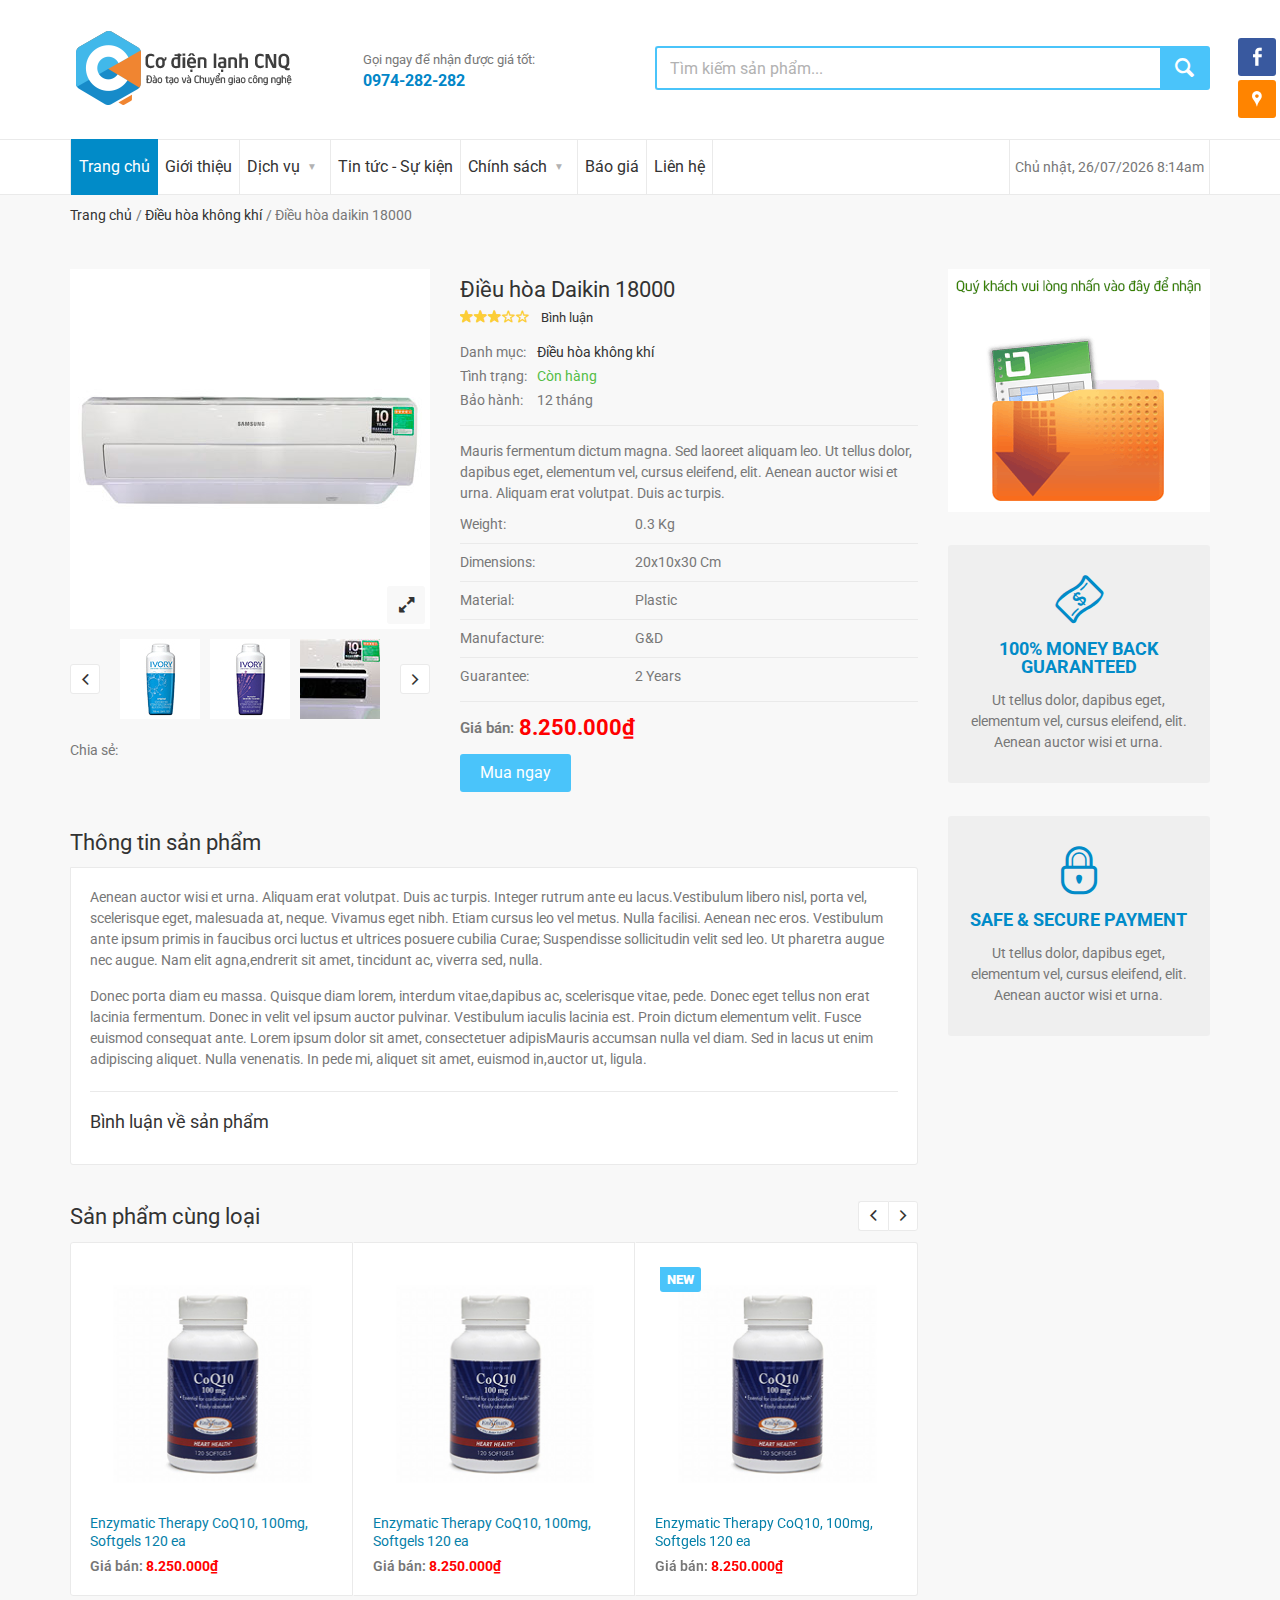
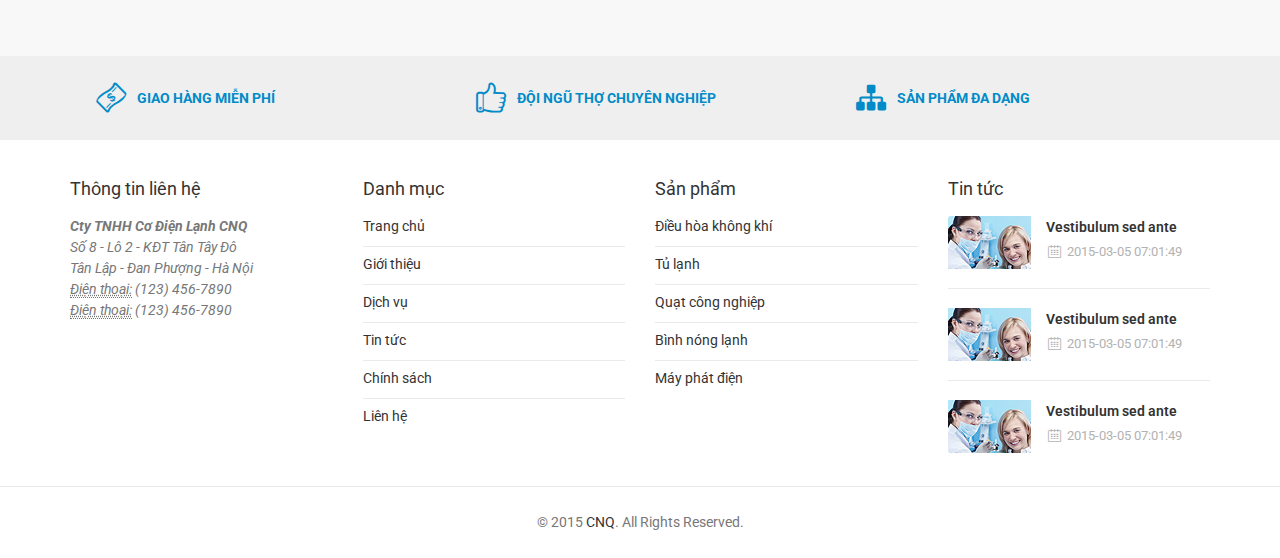
==== commit 20a7d0f1: "add new html news" ====
--- a/product.html
+++ b/product.html
@@ -510,7 +510,6 @@
                                     <i class="icon-money"></i>
                                     <h4 class="caption"><b>100% Money Back Guaranteed</b></h4>
                                     <p>Ut tellus dolor, dapibus eget, elementum vel, cursus eleifend, elit. Aenean auctor wisi et urna.</p>
-                                    <a href="#" class="button_dark_grey middle_btn">Read More</a>
                                 </section><!--/ .infoblock.type_2-->
                             </div>
                             <!-- - - - - - - - - - - - - - End infoblock - - - - - - - - - - - - - - - - -->
@@ -518,17 +517,10 @@
                             <!-- - - - - - - - - - - - - - Infoblock - - - - - - - - - - - - - - - - -->
 
                             <div class="section_offset">
-
                                 <section class="infoblock type_2">
-
                                     <i class="icon-lock"></i>
-
                                     <h4 class="caption"><b>Safe &amp; Secure Payment</b></h4>
-
                                     <p>Ut tellus dolor, dapibus eget, elementum vel, cursus eleifend, elit. Aenean auctor wisi et urna.</p>
-
-                                    <a href="#" class="button_dark_grey middle_btn">Read More</a>
-
                                 </section><!--/ .infoblock.type_2-->
 
                             </div>
@@ -537,81 +529,6 @@
 
                             <!-- - - - - - - - - - - - - - Already viewed products - - - - - - - - - - - - - - - - -->
 
-                            <section class="section_offset">
-
-                                <h3>Already Viewed Products</h3>
-
-                                <ul class="products_list_widget">
-
-                                    <!-- - - - - - - - - - - - - - Product - - - - - - - - - - - - - - - - -->
-
-                                    <li>
-
-                                        <a href="#" class="product_thumb">
-
-                                            <img src="images/product_thumb_4.jpg" alt="">
-
-                                        </a>
-
-                                        <div class="wrapper">
-
-                                            <a href="#" class="product_title">Adipiscing aliquet sed in lacus...</a>
-
-                                            <div class="clearfix product_info">
-
-                                                <p class="product_price alignleft"><b>$5.99</b></p>
-
-                                                <!-- - - - - - - - - - - - - - Product rating - - - - - - - - - - - - - - - - -->
-
-                                                <ul class="rating alignright">
-
-                                                    <li class="active"></li>
-                                                    <li class="active"></li>
-                                                    <li class="active"></li>
-                                                    <li class="active"></li>
-                                                    <li></li>
-
-                                                </ul>
-
-                                                <!-- - - - - - - - - - - - - - End of product rating - - - - - - - - - - - - - - - - -->
-
-                                            </div>
-
-                                        </div>
-
-                                    </li>
-
-                                    <!-- - - - - - - - - - - - - - End of product - - - - - - - - - - - - - - - - -->
-
-                                    <!-- - - - - - - - - - - - - - Product - - - - - - - - - - - - - - - - -->
-
-                                    <li>
-
-                                        <a href="#" class="product_thumb">
-
-                                            <img src="images/product_thumb_11.jpg" alt="">
-
-                                        </a>
-
-                                        <div class="wrapper">
-
-                                            <a href="#" class="product_title">Ut pharetra augue nec augue,...</a>
-
-                                            <div class="clearfix product_info">
-
-                                                <p class="product_price alignleft"><s>$19.99</s> <b>$13.99</b></p>
-
-                                            </div>
-
-                                        </div>
-
-                                    </li>
-
-                                    <!-- - - - - - - - - - - - - - End of product - - - - - - - - - - - - - - - - -->
-
-                                </ul><!--/ .list_of_products-->
-
-                            </section>
 
                             <!-- - - - - - - - - - - - - - End of already viewed products - - - - - - - - - - - - - - - - -->
 
--- a/css/style.css
+++ b/css/style.css
@@ -4636,8 +4636,8 @@
 		}
 
 		.md_flexbox .list_of_entries.grid_view > li{
-			-webkit-flex-basis: 50%;
-					flex-basis: 50%;
+			-webkit-flex-basis: 25%;
+					flex-basis: 25%;
 		}
 
 		.md_flexbox .list_of_entries.grid_view > li:nth-child(2n)::before{ border-left-width: 0px; }
